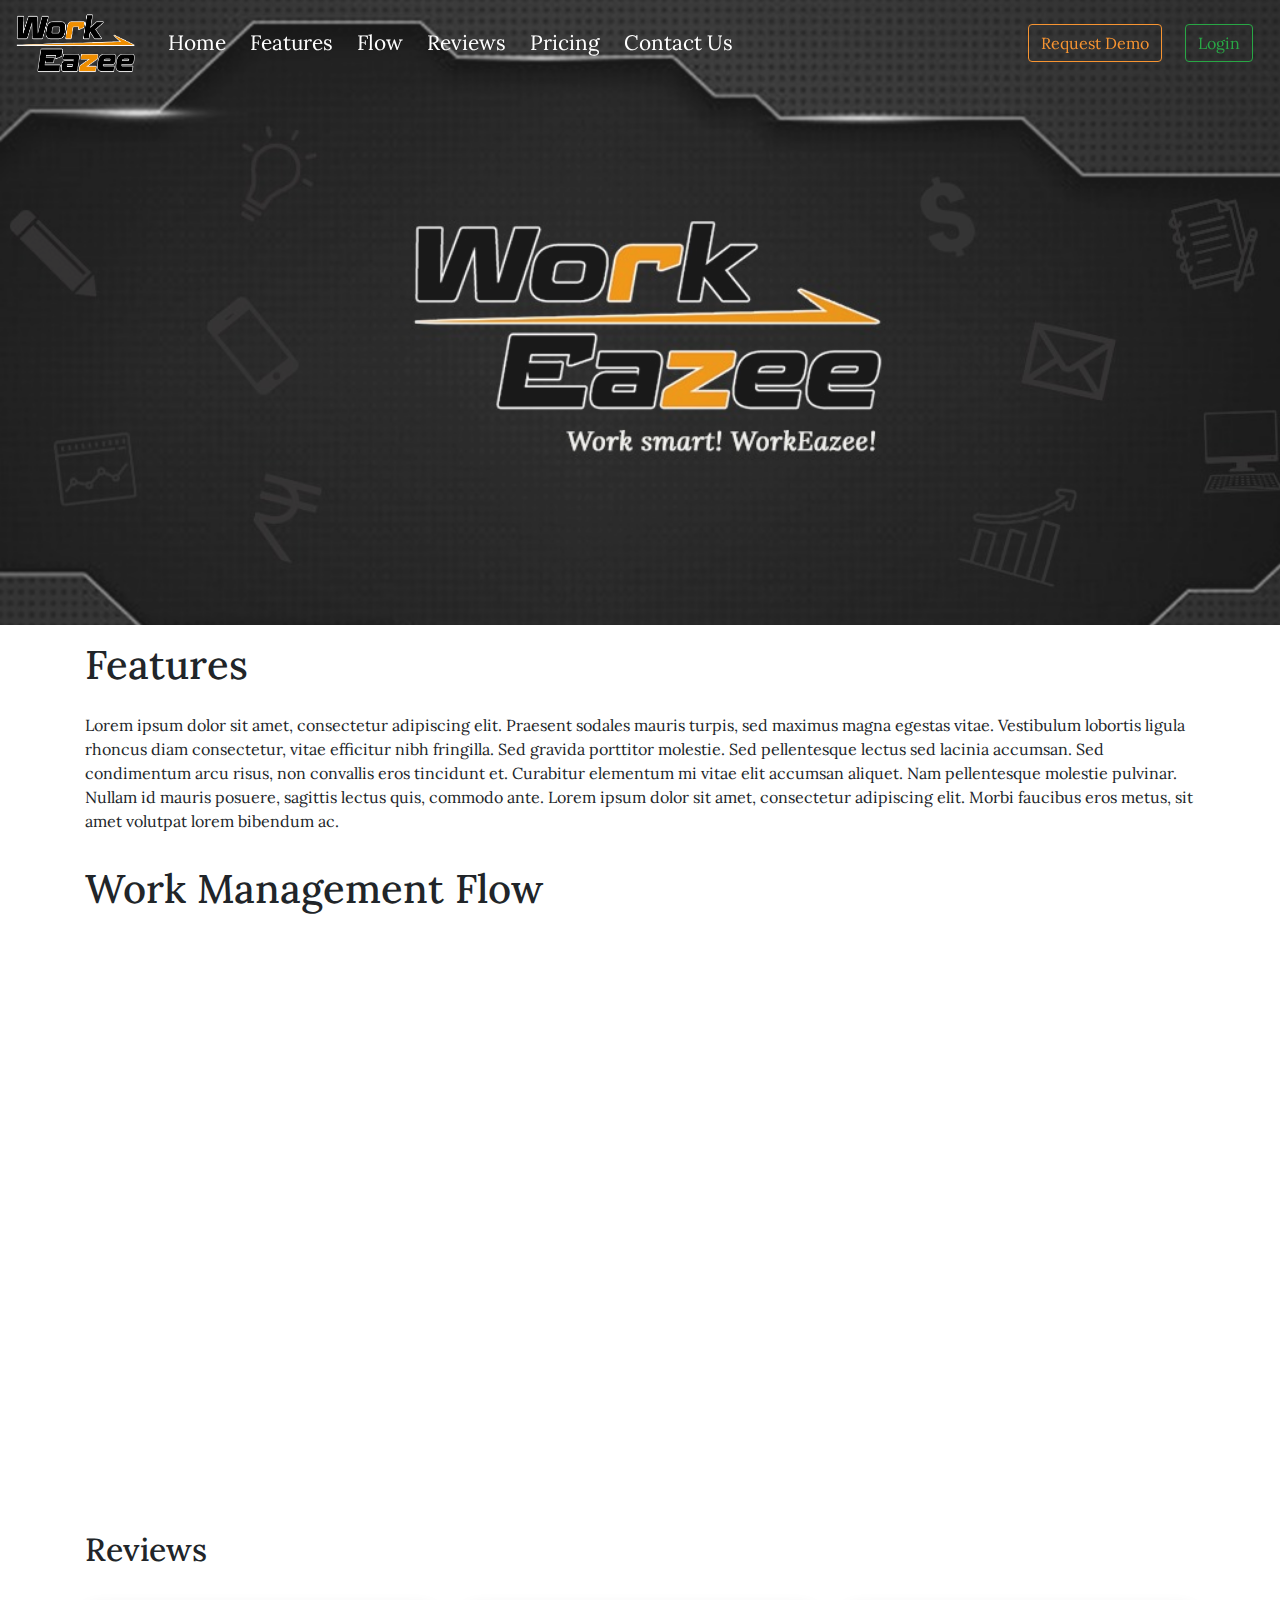
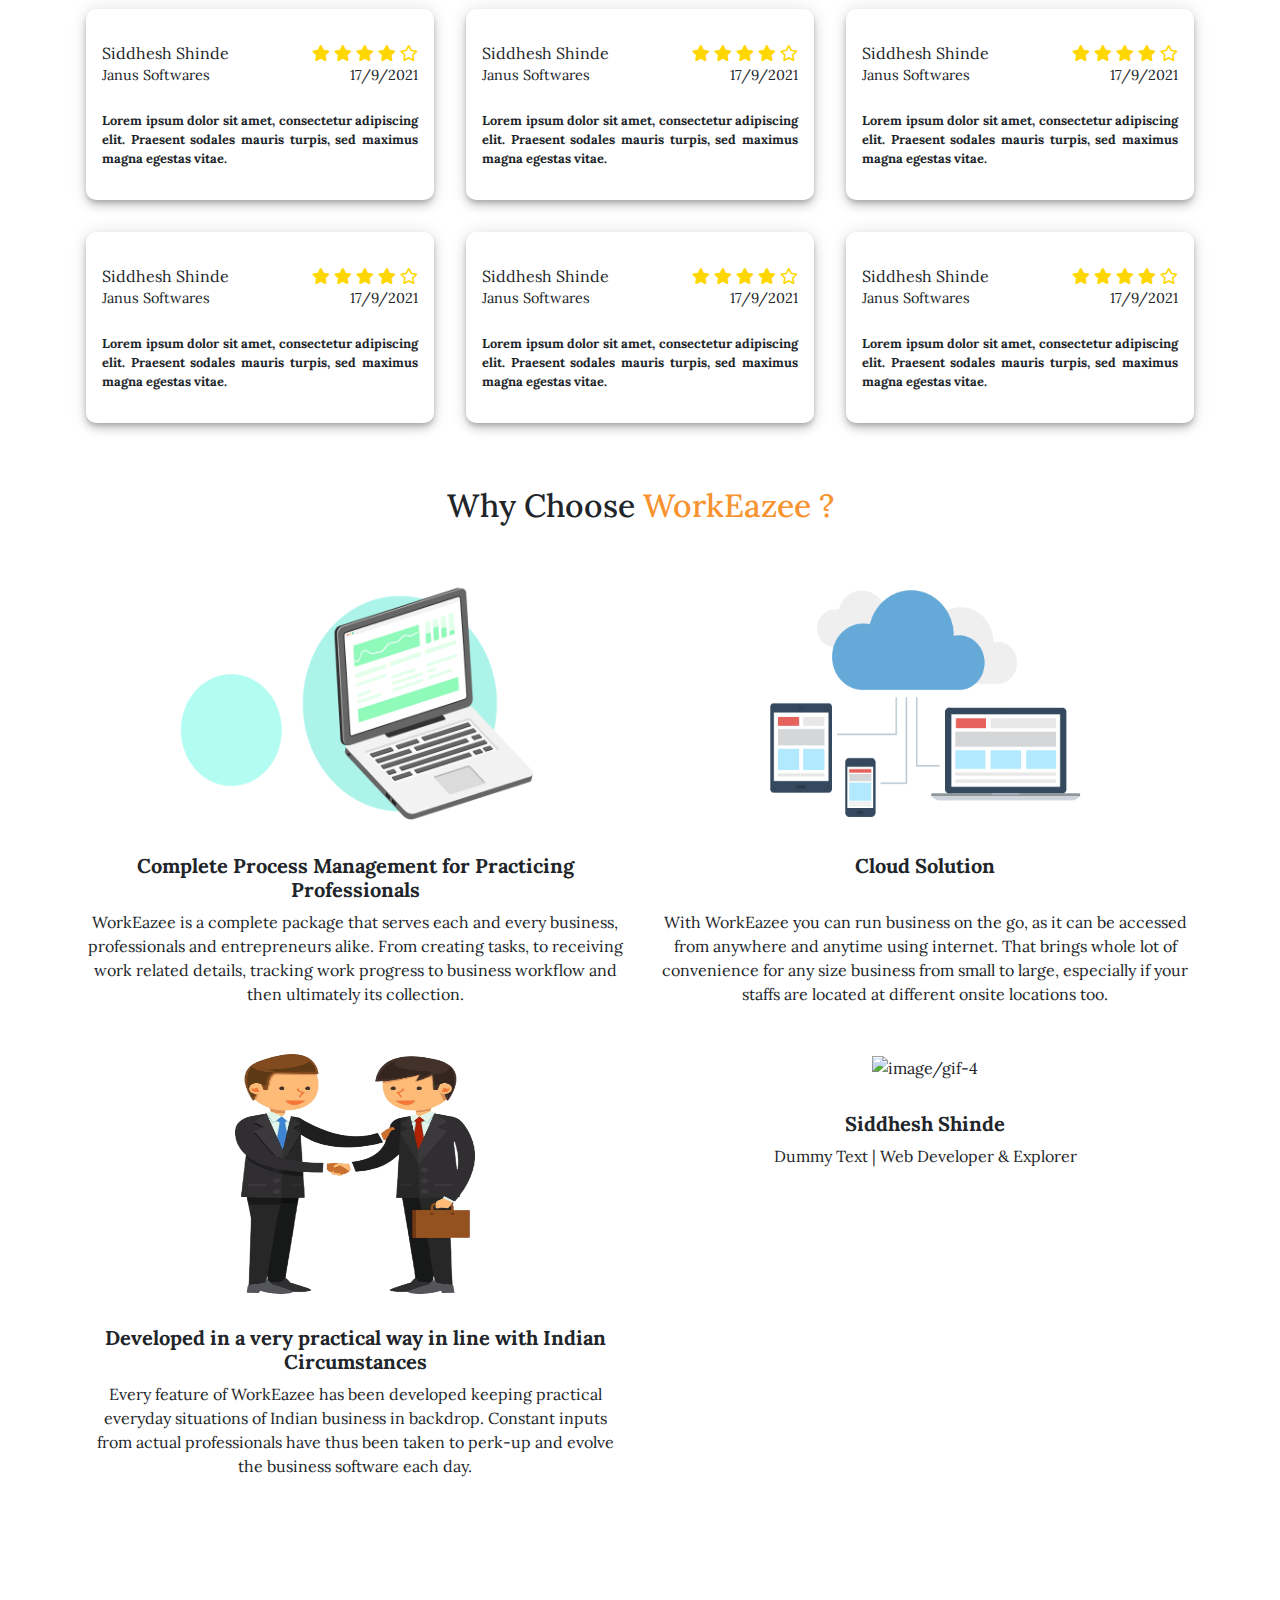
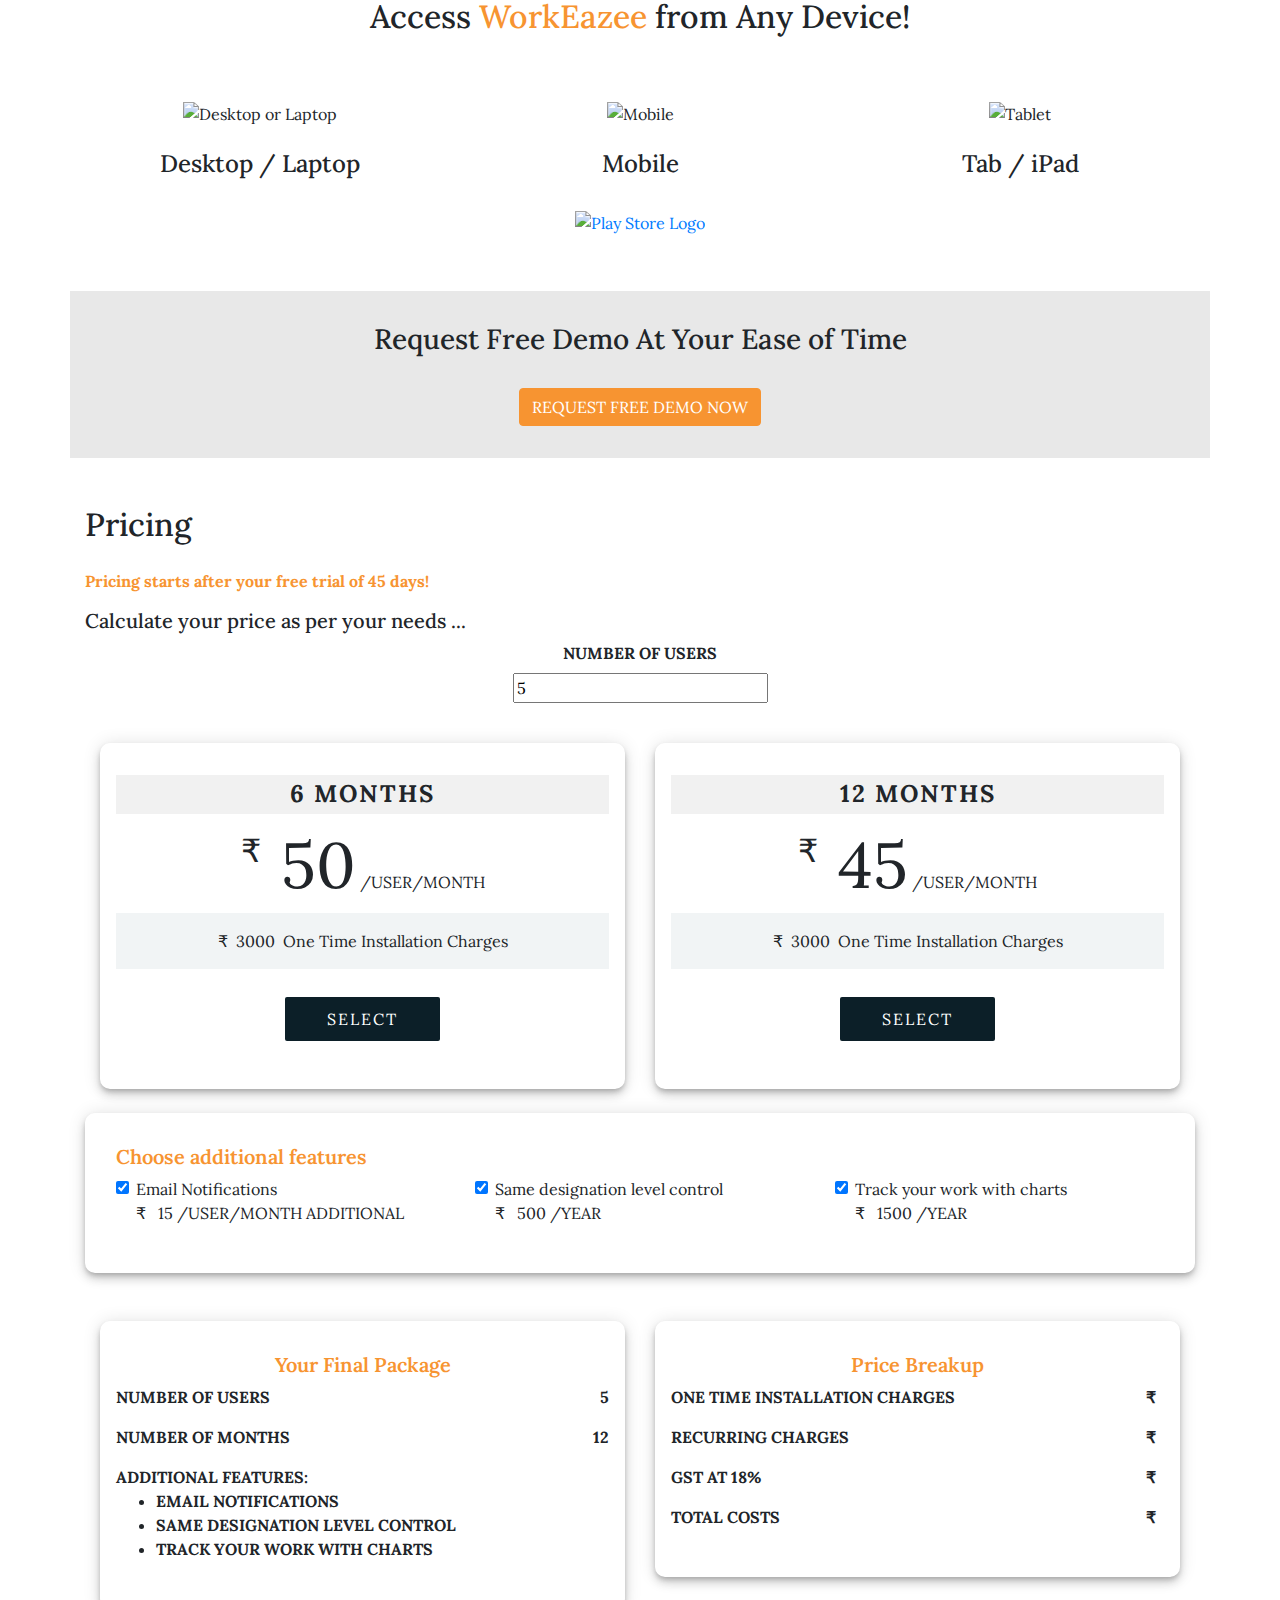
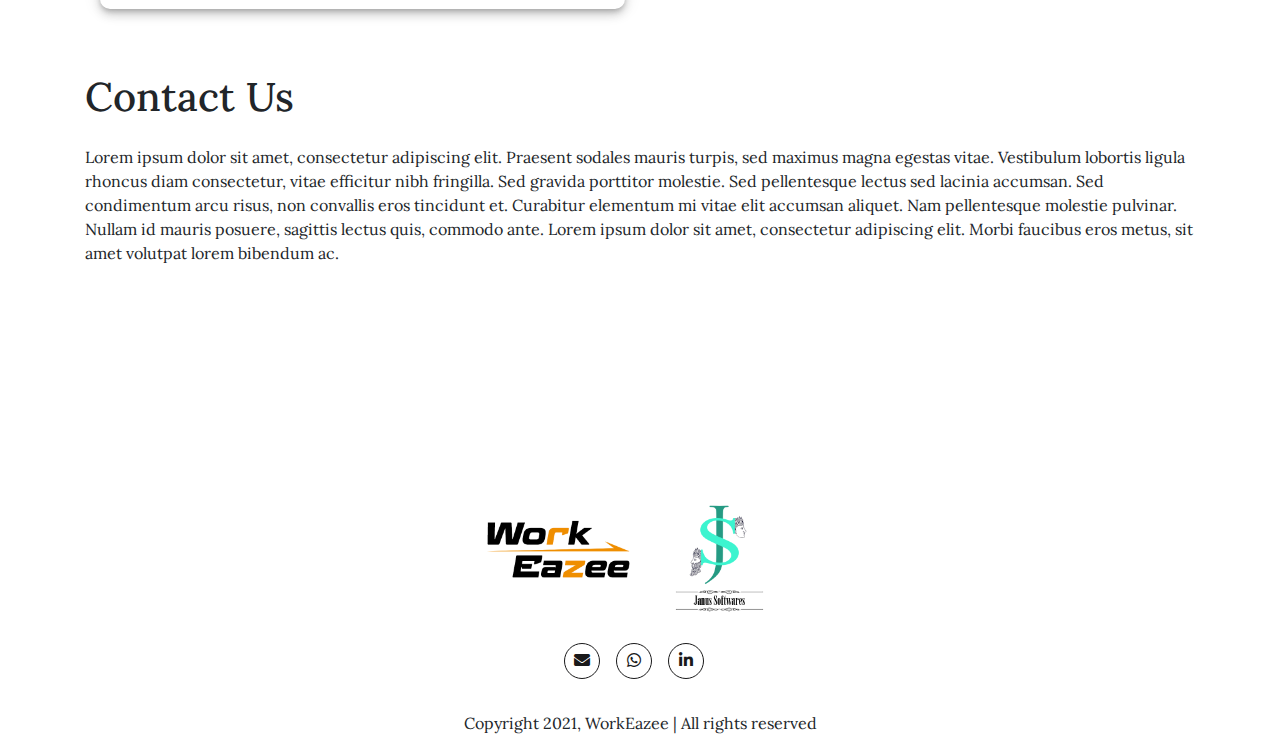
==== index.html @ 035d74e4 "Fixed the extra-space in the right side for mobile view" ====
<!DOCTYPE html>
<html>
  <head>
    <meta charset="utf-8" />
    <meta name="viewport" content="width=device-width, initial-scale=1.0" />
    <title>WorkEazee</title>

    <!-- CSS Style Sheets-->

    <link
      rel="stylesheet"
      href="https://maxcdn.bootstrapcdn.com/bootstrap/4.0.0/css/bootstrap.min.css"
      integrity="sha384-Gn5384xqQ1aoWXA+058RXPxPg6fy4IWvTNh0E263XmFcJlSAwiGgFAW/dAiS6JXm"
      crossorigin="anonymous"
    />
    <link rel="stylesheet" type="text/css" href="css/index.css" />
    <link rel="stylesheet" type="text/css" href="css/navbar.css" />
    <link rel="stylesheet" type="text/css" href="css/sections.css" />
    <link rel="stylesheet" type="text/css" href="css/footer.css" />
    <link rel="stylesheet" type="text/css" href="css/responsive.css" />

    <!-- AOS [Animate On Scroll Library]-->
    <link rel="stylesheet" href="https://unpkg.com/aos@next/dist/aos.css" />

    <!-- Font Awesome -->
    <link rel="stylesheet" href="css/all.css" />

    <link rel="preconnect" href="https://fonts.gstatic.com" />
    <link
      href="https://fonts.googleapis.com/css2?family=Lora:ital@0;1&display=swap"
      rel="stylesheet"
    />
    <link
      rel="icon"
      href="images/workeazee_favicon_circle.png"
      type="image/png"
      sizes="32x32"
    />

    <script src="js/jquery-3.5.1.min.js"></script>
    <!-- Boostrap Script files -->

    <script
      src="https://code.jquery.com/jquery-3.4.1.slim.min.js"
      integrity="sha384-J6qa4849blE2+poT4WnyKhv5vZF5SrPo0iEjwBvKU7imGFAV0wwj1yYfoRSJoZ+n"
      crossorigin="anonymous"
    ></script>
    <script
      src="https://cdn.jsdelivr.net/npm/popper.js@1.16.0/dist/umd/popper.min.js"
      integrity="sha384-Q6E9RHvbIyZFJoft+2mJbHaEWldlvI9IOYy5n3zV9zzTtmI3UksdQRVvoxMfooAo"
      crossorigin="anonymous"
    ></script>
    <script
      src="https://stackpath.bootstrapcdn.com/bootstrap/4.4.1/js/bootstrap.min.js"
      integrity="sha384-wfSDF2E50Y2D1uUdj0O3uMBJnjuUD4Ih7YwaYd1iqfktj0Uod8GCExl3Og8ifwB6"
      crossorigin="anonymous"
    ></script>

    <script src="js/index.js"></script>
  </head>

  <body>
    <!-- NAVBAR SECTION STARTS HERE -->
    <nav class="navbar navbar-light navbar-expand-lg page-navbar">
      <a class="navbar-brand" href="#"
        ><img
          src="images/workEazee_with_stroke_mod.png"
          width="120"
          height="60"
          alt="Company Logo"
      /></a>
      <button
        class="navbar-toggler"
        type="button"
        data-toggle="collapse"
        data-target="#navbarSupportedContent"
        aria-controls="navbarSupportedContent"
        aria-expanded="false"
        aria-label="Toggle navigation"
      >
        <span class="navbar-toggler-icon"></span>
      </button>
      <div class="collapse navbar-collapse" id="navbarSupportedContent">
        <ul class="navbar-nav mr-auto">
          <li class="nav-item active navpadding">
            <a class="nav-link ncolor" href="#"
              >Home <span class="sr-only">(current)</span></a
            >
          </li>
          <li class="nav-item navpadding">
            <a class="nav-link ncolor" href="#feature">Features</a>
          </li>
          <li class="nav-item navpadding">
            <a class="nav-link ncolor" href="#workflow">Flow</a>
          </li>
          <li class="nav-item navpadding">
            <a class="nav-link ncolor" href="#review">Reviews</a>
          </li>
          <li class="nav-item navpadding">
            <a class="nav-link ncolor" href="#pricing">Pricing</a>
          </li>
          <li class="nav-item navpadding">
            <a class="nav-link ncolor" href="#contact-us">Contact Us</a>
          </li>
        </ul>
        <form class="form-inline my-2 my-lg-0">
          <a
            class="btn btn-outline-mycolor formpadding"
            target="_blank"
            href="https://docs.google.com/forms/d/e/1FAIpQLSdHubwska8_6baEHI4BLs73ZoXNmHWoSdZbWpCoWdfhMtYlmg/viewform?usp=sf_link"
            role="button"
            >Request Demo</a
          >
          <button
            class="btn btn-outline-success my-2 my-sm-0 formpadding"
            type="submit"
          >
            Login
          </button>
        </form>
      </div>
    </nav>
    <!-- NAVBAR SECTION ENDS HERE -->
    <!-- HOME PAGE SECTION STARTS HERE  -->
    <div class="home-page">
      <img
        class="background-logo"
        src="images/home_background.jpeg"
        alt="background
        logo"
      />
    </div>
    <!-- HOME PAGE SECTION ENDS HERE  -->

    <!-- MID SECTION STARTS HERE  -->
    <div class="mid-section">
      <!-- FEATURES SECTION -->
      <div id="feature" class="container feature-class">
        <div class="text-part">
          <h1 class="main-heading">Features</h1>
          <p>
            Lorem ipsum dolor sit amet, consectetur adipiscing elit. Praesent
            sodales mauris turpis, sed maximus magna egestas vitae. Vestibulum
            lobortis ligula rhoncus diam consectetur, vitae efficitur nibh
            fringilla. Sed gravida porttitor molestie. Sed pellentesque lectus
            sed lacinia accumsan. Sed condimentum arcu risus, non convallis eros
            tincidunt et. Curabitur elementum mi vitae elit accumsan aliquet.
            Nam pellentesque molestie pulvinar. Nullam id mauris posuere,
            sagittis lectus quis, commodo ante. Lorem ipsum dolor sit amet,
            consectetur adipiscing elit. Morbi faucibus eros metus, sit amet
            volutpat lorem bibendum ac.
          </p>
        </div>
      </div>

      <!-- WORK MANAGEMENT FLOW SECTION -->

      <div id="workflow" class="container workflow-class">
        <div class="text-part">
          <h1 class="main-heading">Work Management Flow</h1>
          <div class="employee-row">
            
            <div class="row">

              <div class="col-lg-1">
              </div>

              <div data-aos="fade-right" data-aos-duration="1000" data-aos-delay="400" class="col-lg-2 col-md-2 col-sm-12 col-xs-12 text-center">
                <div class="employee-text">Create Tasks</div>
                <img class="tower-label1" src="images/work-flow/upper-label.png" alt="">               
                <div class="rounded-circle flow-employee flow-employee-icon1">
                  <i class="flow-icon1 fas fa-tasks"></i>
                </div>               
              </div>

              <div data-aos="fade-right" data-aos-duration="3000" data-aos-delay="1400" class="col-lg-1 col-md-1 col-sm-12 col-xs-12">
                <i class="fas fa-arrow-alt-circle-right flow-employee-arrow text-center"></i>
              </div>

              <div data-aos="fade-right" data-aos-duration="3000" data-aos-delay="1400" class="col-lg-2 col-md-2 col-sm-12 col-xs-12 text-center">    
                <div class="rounded-circle flow-employee flow-employee-icon2">
                  <i class="flow-icon1 far fa-envelope"></i>
                </div>
                <img class="tower-label2" src="images/work-flow/lower-label.png" alt="">
                <div class="employee-text">Email Notifications</div>           
              </div>

              <div data-aos="fade-right" data-aos-duration="3000" data-aos-delay="2400" class="col-lg-1 col-md-1 col-sm-12 col-xs-12">
                <i class="fas fa-arrow-alt-circle-right flow-employee-arrow"></i>
              </div>

              <div data-aos="fade-right" data-aos-duration="3000" data-aos-delay="2400" class="col-lg-2 col-md-2 col-sm-12 col-xs-12 text-center handle-mobile-space">
                <div class="col update-new-flow1">
                  <div class="row employee-text handle-employee-text-update1">Update Tasks based on Predefined Status</div>
                  <img class="row tower-label3" src="images/work-flow/upper-label.png" alt="">
                  <div class="row">
                    <div class="rounded-circle flow-employee flow-employee-icon3">
                      <i class="flow-icon2 fas fa-user-edit"></i>
                    </div>
                  </div>
                </div>
                <div class="col update-new-flow2">         
                  <div class="row">
                    <div class="rounded-circle flow-employee flow-employee-icon3">
                      <i class="flow-icon2 far fa-calendar-alt"></i>
                    </div>
                  </div>
                  <img class="row tower-label4" src="images/work-flow/lower-label.png" alt="">
                  <div class="row employee-text handle-employee-text-update2">Extend Deadlines and Delete Tasks</div>
                </div>
              </div>

              <div data-aos="fade-right" data-aos-duration="3000" data-aos-delay="3400" class="col-lg-1 col-md-1 col-sm-12 col-xs-12">
                <i class="fas fa-arrow-alt-circle-right flow-employee-arrow"></i>
              </div>

              <div data-aos="fade-right" data-aos-duration="3000" data-aos-delay="3400" class="col-lg-2 col-md-2 col-sm-12 col-xs-12 text-center">
                <div class="rounded-circle flow-employee flow-employee-icon2">
                  <i class="flow-icon1 far fa-check-circle"></i>
                </div>
                <img class="tower-label2" src="images/work-flow/lower-label.png" alt="">
                <div class="employee-text">Task Completion</div>
              </div>
            </div>
          </div>
        </div>
      </div>

    <!-- REVIEWS SECTION -->

    <div id="review" class="container review-class">
      <div class="text-part">
        <h2 class="main-heading">Reviews</h2>
        <div class="review-cards-container">
          <div class="row">
            <div
              class="col-lg-4 col-md-6 col-sm-12 col-xs-12 px-lg-3 py-md-3 py-3"
            >
              <div class="review-card">
                <div class="row">
                  <div class="col person-master-text">
                    <div class="person-name">Siddhesh Shinde</div>
                    <div class="person-firm">Janus Softwares</div>
                  </div>
                  <div class="col person-rating-div">
                    <div class="person-rating">
                      <div>
                        <i class="fas fa-star star-icon"></i>
                        <!-- FOR FILLED STAR -->
                        <i class="fas fa-star star-icon"></i>
                        <i class="fas fa-star star-icon"></i>
                        <i class="fas fa-star star-icon"></i>
                        <i class="far fa-star star-icon"></i>
                        <!-- FOR UNFILLED STAR -->
                      </div>
                      <div class="review-date">17/9/2021</div>
                    </div>
                  </div>
                </div>
                <div class="review-master-text">
                  <div>
                    Lorem ipsum dolor sit amet, consectetur adipiscing elit.
                    Praesent sodales mauris turpis, sed maximus magna egestas
                    vitae.
                  </div>
                </div>
              </div>
            </div>
            <div
              class="col-lg-4 col-md-6 col-sm-12 col-xs-12 px-lg-3 py-md-3 py-3"
            >
              <div class="review-card">
                <div class="row">
                  <div class="col person-master-text">
                    <div class="person-name">Siddhesh Shinde</div>
                    <div class="person-firm">Janus Softwares</div>
                  </div>
                  <div class="col person-rating-div">
                    <div class="person-rating">
                      <div>
                        <i class="fas fa-star star-icon"></i>
                        <!-- FOR FILLED STAR -->
                        <i class="fas fa-star star-icon"></i>
                        <i class="fas fa-star star-icon"></i>
                        <i class="fas fa-star star-icon"></i>
                        <i class="far fa-star star-icon"></i>
                        <!-- FOR UNFILLED STAR -->
                      </div>
                      <div class="review-date">17/9/2021</div>
                    </div>
                  </div>
                </div>
                <div class="review-master-text">
                  <div>
                    Lorem ipsum dolor sit amet, consectetur adipiscing elit.
                    Praesent sodales mauris turpis, sed maximus magna egestas
                    vitae.
                  </div>
                </div>
              </div>
            </div>
            <div
              class="col-lg-4 col-md-6 col-sm-12 col-xs-12 px-lg-3 py-md-3 py-3"
            >
              <div class="review-card">
                <div class="row">
                  <div class="col person-master-text">
                    <div class="person-name">Siddhesh Shinde</div>
                    <div class="person-firm">Janus Softwares</div>
                  </div>
                  <div class="col person-rating-div">
                    <div class="person-rating">
                      <div>
                        <i class="fas fa-star star-icon"></i>
                        <!-- FOR FILLED STAR -->
                        <i class="fas fa-star star-icon"></i>
                        <i class="fas fa-star star-icon"></i>
                        <i class="fas fa-star star-icon"></i>
                        <i class="far fa-star star-icon"></i>
                        <!-- FOR UNFILLED STAR -->
                      </div>
                      <div class="review-date">17/9/2021</div>
                    </div>
                  </div>
                </div>
                <div class="review-master-text">
                  <div>
                    Lorem ipsum dolor sit amet, consectetur adipiscing elit.
                    Praesent sodales mauris turpis, sed maximus magna egestas
                    vitae.
                  </div>
                </div>
              </div>
            </div>
            <div
              class="col-lg-4 col-md-6 col-sm-12 col-xs-12 px-lg-3 py-md-3 py-3"
            >
              <div class="review-card">
                <div class="row">
                  <div class="col person-master-text">
                    <div class="person-name">Siddhesh Shinde</div>
                    <div class="person-firm">Janus Softwares</div>
                  </div>
                  <div class="col person-rating-div">
                    <div class="person-rating">
                      <div>
                        <i class="fas fa-star star-icon"></i>
                        <!-- FOR FILLED STAR -->
                        <i class="fas fa-star star-icon"></i>
                        <i class="fas fa-star star-icon"></i>
                        <i class="fas fa-star star-icon"></i>
                        <i class="far fa-star star-icon"></i>
                        <!-- FOR UNFILLED STAR -->
                      </div>
                      <div class="review-date">17/9/2021</div>
                    </div>
                  </div>
                </div>
                <div class="review-master-text">
                  <div>
                    Lorem ipsum dolor sit amet, consectetur adipiscing elit.
                    Praesent sodales mauris turpis, sed maximus magna egestas
                    vitae.
                  </div>
                </div>
              </div>
            </div>
            <div
              class="col-lg-4 col-md-6 col-sm-12 col-xs-12 px-lg-3 py-md-3 py-3"
            >
              <div class="review-card">
                <div class="row">
                  <div class="col person-master-text">
                    <div class="person-name">Siddhesh Shinde</div>
                    <div class="person-firm">Janus Softwares</div>
                  </div>
                  <div class="col person-rating-div">
                    <div class="person-rating">
                      <div>
                        <i class="fas fa-star star-icon"></i>
                        <!-- FOR FILLED STAR -->
                        <i class="fas fa-star star-icon"></i>
                        <i class="fas fa-star star-icon"></i>
                        <i class="fas fa-star star-icon"></i>
                        <i class="far fa-star star-icon"></i>
                        <!-- FOR UNFILLED STAR -->
                      </div>
                      <div class="review-date">17/9/2021</div>
                    </div>
                  </div>
                </div>
                <div class="review-master-text">
                  <div>
                    Lorem ipsum dolor sit amet, consectetur adipiscing elit.
                    Praesent sodales mauris turpis, sed maximus magna egestas
                    vitae.
                  </div>
                </div>
              </div>
            </div>
            <div
              class="col-lg-4 col-md-6 col-sm-12 col-xs-12 px-lg-3 py-md-3 py-3"
            >
              <div class="review-card">
                <div class="row">
                  <div class="col person-master-text">
                    <div class="person-name">Siddhesh Shinde</div>
                    <div class="person-firm">Janus Softwares</div>
                  </div>
                  <div class="col person-rating-div">
                    <div class="person-rating">
                      <div>
                        <i class="fas fa-star star-icon"></i>
                        <!-- FOR FILLED STAR -->
                        <i class="fas fa-star star-icon"></i>
                        <i class="fas fa-star star-icon"></i>
                        <i class="fas fa-star star-icon"></i>
                        <i class="far fa-star star-icon"></i>
                        <!-- FOR UNFILLED STAR -->
                      </div>
                      <div class="review-date">17/9/2021</div>
                    </div>
                  </div>
                </div>
                <div class="review-master-text">
                  <div>
                    Lorem ipsum dolor sit amet, consectetur adipiscing elit.
                    Praesent sodales mauris turpis, sed maximus magna egestas
                    vitae.
                  </div>
                </div>
              </div>
            </div>
          </div>
        </div>
      </div>
    </div>

    <!-- WHY WORKEAZEE SECTION -->

    <div class="container why-workeazee-class">
      <h2 class="text-center why-workeazee-head-text">
        Why Choose <span class="fancy-head-text">WorkEazee ?</span>
      </h2>
      <div class="row text-center">
        <!-- ROW 1 -->
        <div class="col-lg-6 col-md-12 col-sm-12 col-xs-12">
          <div class="why-workeazee-content">
            <img
              class="handle-gif-image"
              src="images/why-workeazee/process-gif.gif"
              alt="gif1"
            />
            <div class="why-workeazee-text-content">
              <h5 class="font-weight-bold">
                Complete Process Management for Practicing Professionals
              </h5>
              <p>
                WorkEazee is a complete package that serves each and every
                business, professionals and entrepreneurs alike. From creating
                tasks, to receiving work related details, tracking work progress
                to business workflow and then ultimately its collection.
              </p>
            </div>
          </div>
        </div>
        <div class="col-lg-6 col-md-12 col-sm-12 col-xs-12">
          <div class="why-workeazee-content">
            <img
              class="handle-gif-image"
              src="images/why-workeazee/cloud-gif.gif"
              alt="gif2"
            />
            <div class="why-workeazee-text-content">
              <h5 class="font-weight-bold">Cloud Solution</h5>
              <br />
              <p>
                With WorkEazee you can run business on the go, as it can be
                accessed from anywhere and anytime using internet. That brings
                whole lot of convenience for any size business from small to
                large, especially if your staffs are located at different onsite
                locations too.
              </p>
            </div>
          </div>
        </div>
      </div>
      <div class="row text-center">
        <!-- ROW 2 -->
        <div class="col-lg-6 col-md-12 col-sm-12 col-xs-12">
          <div class="why-workeazee-content">
            <img
              class="handle-gif-image2"
              src="images/why-workeazee/handshake-removebg.png"
              alt="image-3"
            />
            <div class="why-workeazee-text-content">
              <h5 class="font-weight-bold">
                Developed in a very practical way in line with Indian
                Circumstances
              </h5>
              <p>
                Every feature of WorkEazee has been developed keeping practical
                everyday situations of Indian business in backdrop. Constant
                inputs from actual professionals have thus been taken to perk-up
                and evolve the business software each day.
              </p>
            </div>
          </div>
        </div>
        <div class="col-lg-6 col-md-12 col-sm-12 col-xs-12">
          <div class="why-workeazee-content">
            <img
              class="handle-gif-image2"
              src="https://picsum.photos/200/300"
              alt="image/gif-4"
            />
            <div class="why-workeazee-text-content">
              <h5 class="font-weight-bold">Siddhesh Shinde</h5>
              <p>Dummy Text | Web Developer & Explorer</p>
            </div>
          </div>
        </div>
      </div>
    </div>

    <!-- AVAILABLE ON ANY DEVICE SECTION -->

    <div class="container any-device-class">
      <div class="text-part">
        <h2 class="text-center any-device-head-text">
          Access <span class="fancy-head-text">WorkEazee</span> from Any Device!
        </h2>
        <div class="row text-center">
          <div class="col-lg-4 col-md-4 col-xs-4">
            <div>
              <img
                class="any-device-img"
                src="images/any-device-image/Laptop_Desktop-removebg.png"
                alt="Desktop or Laptop"
              />
              <h4 class="any-device-text">Desktop / Laptop</h4>
            </div>
          </div>
          <div class="col-lg-4 col-md-4 col-xs-4">
            <div>
              <img
                class="any-device-img"
                src="images/any-device-image/Mobile-removebg.png"
                alt="Mobile"
              />
              <h4 class="any-device-text">Mobile</h4>
            </div>
          </div>
          <div class="col-lg-4 col-md-4 col-xs-4">
            <div>
              <img
                class="any-device-img"
                src="images/any-device-image/tablet-removebg.png"
                alt="Tablet"
              />
              <h4 class="any-device-text">Tab / iPad</h4>
            </div>
          </div>
        </div>
        <div class="text-center">
          <a
            target="_blank"
            href="https://play.google.com/store/apps/details?id=com.aummetals.workeazee"
          >
            <img
              class="playstore-logo"
              src="images/any-device-image/play.png"
              alt="Play Store Logo"
            />
          </a>
        </div>
      </div>
    </div>

    <!-- FREE DEMO SECTION -->
    <div class="container free-demo-class">
      <div class="free-demo-class text-center">
        <h3 class="free-demo-text">Request Free Demo At Your Ease of Time</h3>
        <a
          target="_blank"
          class="btn free-demo-button"
          href="https://docs.google.com/forms/d/e/1FAIpQLSdHubwska8_6baEHI4BLs73ZoXNmHWoSdZbWpCoWdfhMtYlmg/viewform?usp=sf_link"
          role="button"
          >REQUEST FREE DEMO NOW</a
        >
      </div>
    </div>

    <!-- PRICING SECTION -->

    <div id="pricing" class="container pricing-class">
      <div class="text-part">
        <h2 class="main-heading">Pricing</h2>
        <div class="row">
          <div class="col-lg-12 col-md-12 col-sm-12 col-xs-12">
            <p class="fancy-head-text">
              Pricing starts after your free trial of 45 days!
            </p>
          </div>
        </div>
        <div class="row">
          <div class="col-lg-12 col-md-12 col-sm-12 col-xs-12">
            <h5>Calculate your price as per your needs ...</h5>
          </div>
        </div>
        <div class="row text-center">
          <div
            class="form-input-number-of-users col-lg-3 col-md-3 col-sm-4 col-xs-4"
          >
            <div class="form-group font-weight-bold">
              <label for="usersControlRange">NUMBER OF USERS</label>
              <input
                type="number"
                value="5"
                min="2"
                max="100"
                class="form-control-range"
                id="usersControlRange"
              />
            </div>
          </div>
        </div>
        <div class="row text-center pricing-cards">
          <div class="col-lg-6 col-md-6 col-sm-12 col-xs-12">
            <div class="pricing-card pricing-six-months">
              <header class="cd-pricing-header">
                <h5 class="font-weight-bold">6 MONTHS</h5>
                <div class="cd-price">
                  <span class="cd-currency">₹ &nbsp;</span>
                  <span class="cd-value" id="price-sec1">50</span>
                  <span class="cd-duration">/user/month</span>
                </div>
              </header>
              <div class="cd-pricing-body">
                <span class="cd-currency">₹ &nbsp;</span
                ><span id="onetimecharges">3000 </span>&nbsp;One Time Installation Charges
              </div>
              <footer class="cd-pricing-footer">
                <a class="cd-select" href="#final-pricing" rel="6">Select</a>
              </footer>
            </div>
          </div>
          <div class="col-lg-6 col-md-6 col-sm-12 col-xs-12">
            <div class="pricing-card pricing-twelve-months">
              <header class="cd-pricing-header">
                <h5 class="font-weight-bold">12 MONTHS</h5>
                <div class="cd-price">
                  <span class="cd-currency">₹ &nbsp;</span>
                  <span class="cd-value" id="price-sec2">45</span>
                  <span class="cd-duration">/user/month</span>
                </div>
              </header>
              <div class="cd-pricing-body">
                <span class="cd-currency">₹ &nbsp;</span
                ><span id="onetimecharges">3000 </span>&nbsp;One Time Installation Charges
              </div>
              <footer class="cd-pricing-footer">
                <a class="cd-select" href="#final-pricing" rel="12">Select</a>
              </footer>
            </div>
          </div>
        </div>
        <div class="row additional-features-row">
          <div class="col-lg-12 col-md-12 col-sm-12 col-xs-12">
            <h5>Choose additional features</h5>
          </div>
          <div class="col-lg-4 col-md-6 col-sm-12 col-xs-12">
            <div class="form-check feature-1">
              <input
                class="form-check-input"
                type="checkbox"
                id="defaultCheck1"
                checked
              />
              <label class="form-check-label" for="defaultCheck1">
                Email Notifications
              </label>
              <p class="price-display">
                <span class="cd-currency">₹ &nbsp;</span>
                <span class="cd-value" id="email-price-per-user-price">15</span>
                <span class="cd-duration">/user/month additional</span>
              </p>
            </div>
          </div>
          <div class="col-lg-4 col-md-6 col-sm-12 col-xs-12">
            <div class="form-check feature-2">
              <input
                class="form-check-input"
                type="checkbox"
                id="defaultCheck2"
                checked
              />
              <label class="form-check-label" for="defaultCheck2">
                Same designation level control
              </label>
              <p class="price-display">
                <span class="cd-currency">₹ &nbsp;</span>
                <span class="cd-value" id="same-level-bulk-price">500</span>
                <span class="cd-duration">/year</span>
              </p>
            </div>
          </div>
          <div class="col-lg-4 col-md-6 col-sm-12 col-xs-12">
            <div class="form-check feature-3">
              <input
                class="form-check-input"
                type="checkbox"
                id="defaultCheck3"
                checked
              />
              <label class="form-check-label" for="defaultCheck3">
                Track your work with charts
              </label>
              <p class="price-display">
                <span class="cd-currency">₹ &nbsp;</span>
                <span class="cd-value" id="track-work-charts-price">1500</span>
                <span class="cd-duration">/year</span>
              </p>
            </div>
          </div>
        </div>
        <div class="row text-center final-price-calcs" id="final-pricing">
          <!-- TO BE DONE -->
          <div class="col-lg-6 col-md-6 col-sm-12 col-xs-12">
            <div class="final-price-calc">
              <h5>Your Final Package</h5>
              <div class="final-package-container">
                <div class="col-lg-12 col-md-12 col-sm-12 col-xs-12">
                  <div class="final-num-of-users row">
                      <span class="final-price-users-label label">NUMBER OF USERS</span>
                      <p class="final-price-users-value value">5</p>
                  </div>
                  <div class="final-num-of-months row">
                    <span class="final-price-months-label label">NUMBER OF MONTHS</span>
                    <p class="final-price-months-value value">12</p>
                  </div>
                  <div class="final-additional-features row">
                    <span class="final-price-additonal-features-label label">ADDITIONAL FEATURES:</span>
                    <ul class="final-features-list">
                      <li class="feature-1"><span class="label">EMAIL NOTIFICATIONS</span></li>
                      <li class="feature-2"><span class="label">SAME DESIGNATION LEVEL CONTROL</span></li>
                      <li class="feature-3"><span class="label">TRACK YOUR WORK WITH CHARTS</span></li>
                    </ul>
                  </div>
                </div>
              </div>
            </div>
          </div>
          <div class="col-lg-6 col-md-6 col-sm-12 col-xs-12">
            <div class="final-price-calc">
              <h5>Price Breakup</h5>
              <div class="final-price-container">
                <div class="col-lg-12 col-md-12 col-sm-12 col-xs-12">
                  <div class="final-one-time-costs row">
                      <span class="final-one-time-costs-label label">ONE TIME INSTALLATION CHARGES</span>
                      <p class="price-display">
                        <span class="cd-currency">₹ &nbsp;</span>
                        <span class="cd-value" id="final-one-time-cost"></span>
                      </p>
                  </div>
                  <div class="final-recurring-costs row">
                    <span class="final-recurring-label label">RECURRING CHARGES</span>
                    <p class="price-display">
                      <span class="cd-currency">₹ &nbsp;</span>
                      <span class="cd-value" id="final-recurring-cost"></span>
                    </p>
                  </div>
                  <div class="final-gst-costs row">
                    <span class="final-gst-label label">GST AT 18%</span>
                    <p class="price-display">
                      <span class="cd-currency">₹ &nbsp;</span>
                      <span class="cd-value" id="final-gst-cost"></span>
                    </p>
                  </div>
                  <div class="final-total-costs row">
                    <span class="final-total-label label">TOTAL COSTS</span>
                    <p class="price-display">
                      <span class="cd-currency">₹ &nbsp;</span>
                      <span class="cd-value" id="final-total-cost"></span>
                    </p>
                  </div>
                </div>
              </div>
            </div>
          </div>
        </div>
      </div>
    </div>

    <!-- CONTACT US SECTION -->

    <div id="contact-us" class="container contact-us-class">
      <div class="text-part">
        <h1 class="main-heading">Contact Us</h1>
        <p>
          Lorem ipsum dolor sit amet, consectetur adipiscing elit. Praesent
          sodales mauris turpis, sed maximus magna egestas vitae. Vestibulum
          lobortis ligula rhoncus diam consectetur, vitae efficitur nibh
          fringilla. Sed gravida porttitor molestie. Sed pellentesque lectus sed
          lacinia accumsan. Sed condimentum arcu risus, non convallis eros
          tincidunt et. Curabitur elementum mi vitae elit accumsan aliquet. Nam
          pellentesque molestie pulvinar. Nullam id mauris posuere, sagittis
          lectus quis, commodo ante. Lorem ipsum dolor sit amet, consectetur
          adipiscing elit. Morbi faucibus eros metus, sit amet volutpat lorem
          bibendum ac.
        </p>
      </div>
    </div>
    <br />
    <br />
    <br />
    <br />
    <br />
    <br />
    <br />
    <br />

    <!-- MID SECTION ENDS HERE  -->

    <!-- FOOTER SECTION STARTS HERE -->
    <footer>
      <div class="container colorfooter">
        <div class="handlefooter">
          <img
            class="footer-logo"
            src="images/workEazee_with_stroke.png"
            alt="stroke logo"
          />
          <img
            class="footer-logo"
            src="images/janus_softwares_logo.png"
            alt="stroke logo"
          />
        </div>

        <div class="handlefooter">
          <div class="footer-icons">
            <a target="_blank" href="mailto:workeazee@gmail.com"
              ><i class="fas fa-envelope"></i
            ></a>
            <a
              target="_blank"
              href="https://api.whatsapp.com/send?phone=919769417465"
              ><i class="fab fa-whatsapp"></i
            ></a>
            <a
              target="_blank"
              href="https://www.linkedin.com/showcase/janussoftwares"
              ><i class="fab fa-linkedin-in"></i
            ></a>
          </div>
        </div>

        <div class="copyrighttext">
          <p>Copyright 2021, WorkEazee | All rights reserved</p>
        </div>
      </div>
    </footer>
    <!-- FOOTER SECTION ENDS HERE -->

    <script src="https://unpkg.com/aos@next/dist/aos.js"></script>
    <script>
      AOS.init();

      AOS.init({
  // Global settings:
  disable: false, // accepts following values: 'phone', 'tablet', 'mobile', boolean, expression or function
  startEvent: 'DOMContentLoaded', // name of the event dispatched on the document, that AOS should initialize on
  initClassName: 'aos-init', // class applied after initialization
  animatedClassName: 'aos-animate', // class applied on animation
  useClassNames: false, // if true, will add content of `data-aos` as classes on scroll
  disableMutationObserver: false, // disables automatic mutations' detections (advanced)
  debounceDelay: 50, // the delay on debounce used while resizing window (advanced)
  throttleDelay: 99, // the delay on throttle used while scrolling the page (advanced)
  

  // Settings that can be overridden on per-element basis, by `data-aos-*` attributes:
  offset: 120, // offset (in px) from the original trigger point
  delay: 0, // values from 0 to 3000, with step 50ms
  duration: 1000, // values from 0 to 3000, with step 50ms
  easing: 'ease', // default easing for AOS animations
  once: false, // whether animation should happen only once - while scrolling down
  mirror: false, // whether elements should animate out while scrolling past them
  anchorPlacement: 'top-bottom', // defines which position of the element regarding to window should trigger the animation

});
    </script>

  </body>
</html>
---- css/index.css ----
html {
  scroll-behavior: smooth;
  width: 100%;
  overflow-x: hidden;
}

body {
  margin: 0;
  background-color: #ffffff; /* Background color of whole body */
  font-family: "Lora", serif;
  overflow-x: hidden;
}

ul {
  text-align: left;
}

/* AOS LIBRARY CHANGES - Duration Changes, Delay Changes */

body[data-aos-delay="11000"] [data-aos],
[data-aos][data-aos][data-aos-delay="11000"] {
  transition-delay: 11000ms;
}

body[data-aos-delay="9500"] [data-aos],
[data-aos][data-aos][data-aos-delay="9500"] {
  transition-delay: 9500ms;
}

body[data-aos-delay="8000"] [data-aos],
[data-aos][data-aos][data-aos-delay="8000"] {
  transition-delay: 8000ms;
}

body[data-aos-delay="6500"] [data-aos],
[data-aos][data-aos][data-aos-delay="6500"] {
  transition-delay: 6500ms;
}

body[data-aos-delay="5000"] [data-aos],
[data-aos][data-aos][data-aos-delay="5000"] {
  transition-delay: 5000ms;
}

body[data-aos-delay="3400"] [data-aos],
[data-aos][data-aos][data-aos-delay="3400"] {
  transition-delay: 3400ms;
}

/* AOS LIBRARY CHANGES END */

body button,
input {
  font-family: inherit;
}

::placeholder {
  color: #595c5f;
}

/* CSS Styling for workeazee background center logo*/
.background-logo {
  width: 100%;
  opacity: 0.9;
  position: relative;
  background-repeat: no-repeat;
  -webkit-background-size: cover;
  background-size: cover;
}
---- css/navbar.css ----
/* Navbar Class Section */

.navbar-light {
  position: fixed;
  width: 100%;
  z-index: 100;
  background-color: transparent;
  color: #ffffff;
}

.navbar-light.scrolled {
  color: #000000;
  background-color: #f3f2ef;
  border-color: #080808;
  box-shadow: 0 0 0.7rem rgba(0, 0, 0, 0.8);
}

/* Navbar Buttons */
.btn-outline-mycolor {
  color: #f79431;
  background-color: transparent;
  background-image: none;
  border-color: #f79431;
}

.btn-outline-mycolor:hover {
  color: #fff;
  background-color: #f79431;
  border-color: #f79431;
}

/* Navbar Padding */
.navpadding {
  font-size: 1.3rem;
  padding-left: 0.5rem;
}

.navbar-light .navbar-nav .nav-link {
  color: #ffffff;
}

.navbar-light .navbar-nav .active .nav-link {
  color: #ffffff;
}

.navbar-light.scrolled .navbar-nav .nav-link {
  color: #000000;
}

.navbar-light .navbar-nav .nav-link:hover {
  color: #f79431;
}

.formpadding {
  margin: 0 0.7rem;
}

.form-inline {
  display: flex;
  justify-content: center;
}

/* NAVBAR ID LINKS - For handling the links in navbar */

#feature,
#workflow,
#review,
#pricing,
#contact-us {
  scroll-margin-top: 5rem;
}
---- css/sections.css ----
/* MID SECTION - Sections after navbar */

.feature-class,
.workflow-class,
.review-class,
.pricing-class,
.contact-us-class {
  position: relative;
  /* display: flex; */ /* CHANGED BECAUSE IT WAS AFFECTING THE CONTENT */
  /* align-items: center; */ /* CHANGED BECAUSE IT WAS AFFECTING THE CONTENT */
  width: 100%;
  /* height: 15rem; Change this to change the length of the mid-section's containers for Navbar */
}

/* .text-part {
  height: 30%; /* Change this to change the length of the mid-section's containers for Navbar
} */

/* Sections Heading */
.main-heading {
  padding-top: 1rem;
  padding-bottom: 1rem;
}

/* WORK MANAGEMENT FLOW SECTION STARTS HERE */

.rounded-circle {
  border: 0.125rem solid;
}

.employee-row {
  margin-top: 2rem;
}

.employee-text {
  font-weight: bold;
  color: black;
  margin-top: 1rem;
  margin-bottom: 1rem;
  line-height: 1.1rem;
  font-size: 1.2rem;
}

.update-new-flow1 {
  margin-top: -3rem;
  margin-left: 0.8rem;
}

.update-new-flow2 {
  margin-top: 3rem;
  margin-left: 0.8rem;
}

.handle-employee-text {
  font-size: 1.1rem;
}

.handle-employee-text-update {
  font-size: 1.1rem;
  margin-left: -2rem;
}

.tower-label1 {
  z-index: -1;
  position: relative;
  margin-bottom: -2.5rem;
}

.tower-label2 {
  z-index: -1;
  position: relative;
  margin-top: -5rem;
}

.tower-label3 {
  z-index: -1;
  position: relative;
  height: 3rem;
  margin-left: 3.5rem;
}

.tower-label4 {
  z-index: -1;
  height: 3rem;
  position: relative;
  margin-left: 3.5rem;
}

.flow-icon1 {
  font-size: 6rem;
  padding-top: 1.8rem;
  color: white;
}

.flow-icon2 {
  font-size: 5rem;
  color: white;
  padding-top: 1.8rem;
}

.flow-employee {
  background-color: #f79431;
}

.flow-employee-icon1 {
  height: 10rem;
  width: 10rem;
  background-color: #ff7058;
}

.flow-employee-icon2 {
  margin-top: 10rem;
  height: 10rem;
  width: 10rem;
  background-color: #ff7058;
}

.flow-employee-icon3 {
  z-index: 10;
  height: 9rem;
  width: 9rem;
  background-color: #ff7058;
}

.flow-employee-arrow {
  padding-top: 14rem;
  padding-left: 0.7rem;
  font-size: 3rem;
  color: #f79431;
}

/* WORK MANAGEMENT FLOW SECTION ENDS HERE */

/* PRICING SECTION STARTS HERE */
.form-input-number-of-users {
  margin: auto;
}

.pricing-class .fancy-head-text{
  font-weight: bold;
}

.pricing-cards,
.final-price-calcs {
  margin: 1.5rem 0;
}

.pricing-card,
.final-price-calc {
  padding-top: 2rem;
  padding-bottom: 2rem;
  padding-left: 1rem;
  padding-right: 1rem;
  box-shadow: 0 3px 5px -1px rgba(0, 0, 0, 0.2),
    0 6px 10px 0 rgba(0, 0, 0, 0.14), 0 1px 18px 0 rgba(0, 0, 0, 0.12);
  border-radius: 10px;
}

.cd-pricing-header h5 {
  margin-bottom: 3px;
  text-transform: uppercase;
  background: #f1f1f1;
  padding: 5px 0;
  font-size: 1.5rem;
  letter-spacing: 2px;
}

.cd-duration {
  text-transform: uppercase;
}

.cd-pricing-header .cd-currency {
  display: inline-block;
  margin-top: 10px;
  vertical-align: top;
  font-size: 2rem;
}

.cd-pricing-header .cd-value {
  font-size: 4rem;
}

.cd-pricing-body {
  background-color: rgba(23, 61, 80, 0.06);
  float: none;
  width: auto;
  padding: 1em;
}

.cd-pricing-footer {
  position: relative;
  height: auto;
  padding: 1.8em 0 1em 0;
  text-align: center;
}

.cd-pricing-footer .cd-select {
  position: static;
  display: inline-block;
  height: auto;
  padding: 0.6em 2.6em;
  color: #fff;
  border-radius: 2px;
  background-color: #0c1f28;
  font-size: 1rem;
  text-indent: 0;
  text-transform: uppercase;
  letter-spacing: 2px;
}

.additional-features-row,
.final-price-calc {
  margin: 1.5rem 0;
  padding: 2rem 1rem;
  box-shadow: 0 3px 5px -1px rgba(0, 0, 0, 0.2),
    0 6px 10px 0 rgba(0, 0, 0, 0.14), 0 1px 18px 0 rgba(0, 0, 0, 0.12);
  border-radius: 10px;
}

.final-price-calc h5,
.additional-features-row h5 {
  font-weight: 600;
  color: #f79431;
}

.final-price-calc p,
.final-price-calc span {
  font-weight: bold;
}

.final-price-calc .row {
  justify-content: space-between;
}

/* PRICING SECTION ENDS HERE */

/* REVIEWS SECTION STARTS HERE */

.review-card {
  padding: 2rem 1rem;
  box-shadow: 0 3px 5px -1px rgba(0, 0, 0, 0.2),
    0 6px 10px 0 rgba(0, 0, 0, 0.14), 0 1px 18px 0 rgba(0, 0, 0, 0.12);
  border-radius: 10px;
}

.person-master-text {
  text-align: left;
}

.person-name {
  font-size: 1rem;
}

.person-firm {
  font-size: 0.9rem;
}

.review-master-text {
  padding-top: 1.5rem;
  font-size: 0.8rem;
  font-weight: bold;
  text-align: justify;
}

.star-icon {
  color: #ffd700;
}

.review-date {
  font-size: 0.9rem;
  /* padding-top: 0.3rem; */
}

.person-rating {
  text-align: right;
}

/* REVIEWS SECTION ENDS HERE */

/* WHY WORKEAZEE SECTIONS STARTS HERE */

.fancy-head-text {
  color: #f79431;
}

.why-workeazee-class {
  padding-top: 3rem;
}

.why-workeazee-head-text {
  padding-bottom: 3rem;
}

.handle-gif-image {
  height: 15rem;
  width: 23rem;
}

.handle-gif-image2 {
  height: 15rem;
  width: 15rem;
}

.why-workeazee-text-content {
  padding-bottom: 2rem;
  padding-top: 2rem;
}

/* WHY WORKEAZEE SECTIONS ENDS HERE */

/* AVAILABLE ON ANY DEVICE SECTION STARTS HERE */

.any-device-class {
  padding-top: 2rem;
  padding-bottom: 3.5rem;
}

.any-device-img {
  height: 18.5rem;
  width: 18.75rem;
  background-color: #ffffff;
}

.any-device-text {
  padding-top: 1.5rem;
}

.any-device-head-text {
  padding-top: 2.5rem;
  padding-bottom: 3.5rem;
}

.playstore-logo {
  padding-top: 1.5rem;
  height: 6rem;
  width: 10rem;
}

/* AVAILABLE ON ANY DEVICE SECTION ENDS HERE */

/* FREE DEMO BUTTON STARTS*/

.free-demo-text {
  padding-bottom: 1.5rem;
}

.free-demo-class {
  padding-top: 1rem;
  margin-bottom: 2rem;
  background-color: #e8e8e8;
  width: 100%;
}

.free-demo-button {
  font-size: 1rem;
  color: #fff;
  background-color: #f79431;
  border-color: #f79431;
  margin-bottom: 2rem;
}

.free-demo-button:hover {
  color: #fff;
  background-color: #ffc107;
  border-color: #ffc107;
}

/* FREE DEMO BUTTON ENDS*/
---- css/footer.css ----
/* FOOTER SECTION */

.handlefooter {
  text-align: center;
}

.copyrighttext {
  text-align: center;
}

.footer-icons {
  display: inline;
  float: left;
  padding: 0.65rem 0;
  width: 100%;
  color: black;
  padding-bottom: 2rem;
}

.footer-icons a {
  border: 0.075rem solid #19191a;
  border-radius: 10rem;
  color: #19191a;
  display: inline-block;
  margin-right: 0.75rem;
  text-align: center;
  text-decoration: none;
  transition: all 0.2s ease-in-out 0s;
  width: 2.25rem;
  height: 2.25rem;
  line-height: 2rem;
  font-size: 1rem;
}

.footer-icons a:hover {
  color: #f79431;
  border: 0.075rem solid#f79431;
}

.footer-logo {
  text-align: center;
  width: 10rem;
  height: 10rem;
  /* margin-bottom: -3rem; */
}
---- css/responsive.css ----
/********************/
/* RESPONSIVE SECTION */
/*******************/

@media only screen and (max-device-width: 768px) {
  .navbar-light {
    background-color: #f3f2ef;
    color: #000000;
    text-align: center;
    box-shadow: 0 0 0.7rem rgba(0, 0, 0, 0.8);
    padding: 0.5rem;
  }

  .navbar-light .navbar-nav .nav-link {
    color: #000000;
  }

  .navbar-light .navbar-nav .active .nav-link {
    color: #000000;
  }

  .navbar-collapse.collapse.show ul li {
    border-bottom: 0.05rem solid #595c5f;
  }

  .home-page {
    padding-top: 5.25rem;
  }
}

/* Why WorkEazee Section and Access WorkEazee from any device - Start */
@media only screen and (max-device-width: 768px) {

  .handle-gif-image {
    height: 12rem;
    width: 20rem;
  }

  .handle-gif-image2 {
    height: 12rem;
    width: 12rem;
  }

  .any-device-img {
    height: 12rem;
    width: 12rem;
  }

  .any-device-head-text {
    padding: 0;
  }
}
/* Why WorkEazee Section and Access WorkEazee from any device - End */

/* TABLET AND iPAD  */

@media (max-width: 992px) {
  /* REVIEWS SECTION - Responsive Start */

  .person-name {
    font-size: 0.85rem;
  }

  .person-firm {
    font-size: 0.75rem;
  }

  .person-rating {
    font-size: 0.8rem;
  }

  .review-date {
    font-size: 0.75rem;
  }

  .review-master-text {
    font-size: 0.7rem;
  }

  .review-card {
    height: 11rem;
  }

  /* REVIEWS SECTION - Responsive End */

  /* WORKFLOW SECTION - Responsive Start */

  .employee-text {
    font-weight: bold;
    color: black;
    margin-top: 1rem;
    margin-bottom: 1rem;
    line-height: 0.8rem;
    font-size: 0.8rem;
  }

  .handle-employee-text {
    font-size: 0.65rem;
  }

  .tower-label1 {
    z-index: -1;
    position: relative;
    margin-bottom: -4.5rem;
    padding-left: 1rem;
  }

  .tower-label2 {
    z-index: -1;
    position: relative;
    margin-top: -5rem;
    padding-left: 1rem;
  }

  .tower-label3 {
    margin-left: 0rem;
    padding-left: 1.7rem;
  }

  .tower-label4 {
    margin-left: 0rem;
    padding-left: 1.7rem;
  }

  .flow-employee-icon1 {
    height: 7rem;
    width: 7rem;
  }

  .flow-employee-icon2 {
    margin-top: 9rem;
    height: 7rem;
    width: 7rem;
  }

  .flow-employee-icon3 {
    height: 6rem;
    width: 6rem;
  }

  .flow-employee-arrow {
    padding-top: 12rem;
    padding-left: 0.7rem;
    font-size: 1.5rem;
    color: #f79431;
  }

  .flow-icon1 {
    font-size: 3.5rem;
    padding-top: 1.6rem;
  }

  .flow-icon2 {
    font-size: 2.5rem;
    padding-top: 1.6rem;
  }

  /* WORKFLOW SECTION - Responsive End */
}

/* MOBILE PHONE'S VIEW */

@media (max-width: 600px) {
  /* REVIEWS SECTION - Responsive Start */

  .person-name {
    font-size: 0.75rem;
  }

  .person-firm {
    font-size: 0.7rem;
  }

  .person-rating {
    font-size: 0.75rem;
  }

  .review-date {
    font-size: 0.7rem;
  }

  .review-master-text {
    font-size: 0.65rem;
  }

  /* REVIEWS SECTION - Responsive End */

  /* WORKFLOW SECTION - Responsive Start */

  .employee-text {
    font-weight: bold;
    color: black;
    padding-top: 1rem;
    padding-bottom: 1rem;
    font-size: 1rem;
  }

  .handle-employee-text {
    font-size: 1rem;
  }

  .handle-employee-text-update {
    margin-left: 0rem;
    margin-top: 3rem;
  }

  .handle-employee-text-update1 {
    margin-left: 1rem;
    margin-top: 3rem;
    margin-bottom: -2rem;
  }

  .handle-employee-text-update2 {
    margin-left: 2rem;
    margin-top: 3rem;
    margin-top: -2rem;
  }

  .tower-label1,
  .tower-label2,
  .tower-label3,
  .tower-label4 {
    visibility: hidden;
  }

  .flow-icon2 {
    font-size: 3.5rem;
    padding-top: 1.6rem;
  }

  .flow-employee-icon1 {
    height: 7rem;
    width: 7rem;
    margin-left: -5%;
    margin-top: 0rem;
    display: inline-block;
  }

  .flow-employee-icon2 {
    margin-top: -3rem;
    margin-left: 15%;
    margin-bottom: -4rem;
    height: 7rem;
    width: 7rem;
    display: inline-block;
  }

  .flow-employee-icon3 {
    height: 7rem;
    width: 7rem;
    margin-left: 33%;
    display: inline-block;
  }

  .flow-employee-arrow {
    position: relative;
    margin-top: -4rem;
    margin-bottom: -12rem;
    font-size: 3rem;
    color: #f79431;
    transform: rotate(90deg);
    margin-left: 70%;
  }

  .handle-mobile-space {
    margin-top: -4rem;
    display: flex;
  }

  /* WORKFLOW SECTION - Responsive End */
}
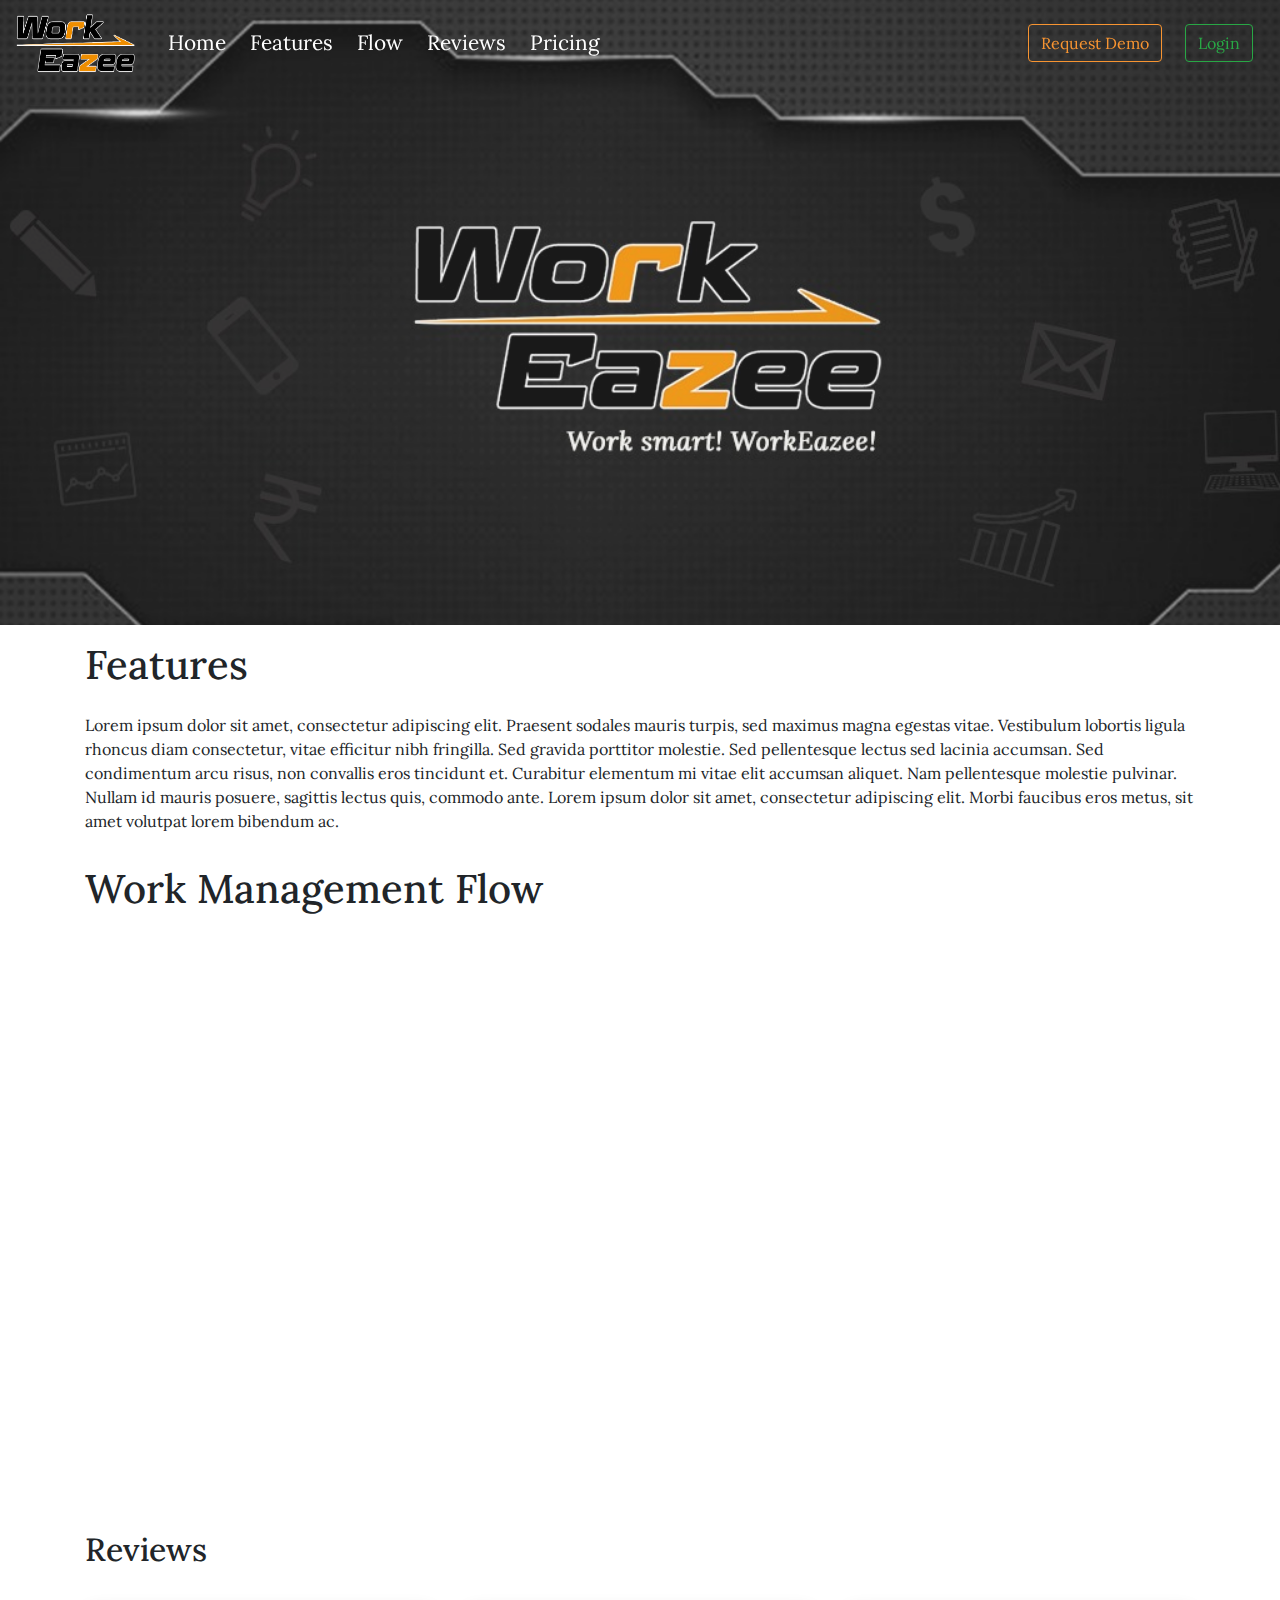
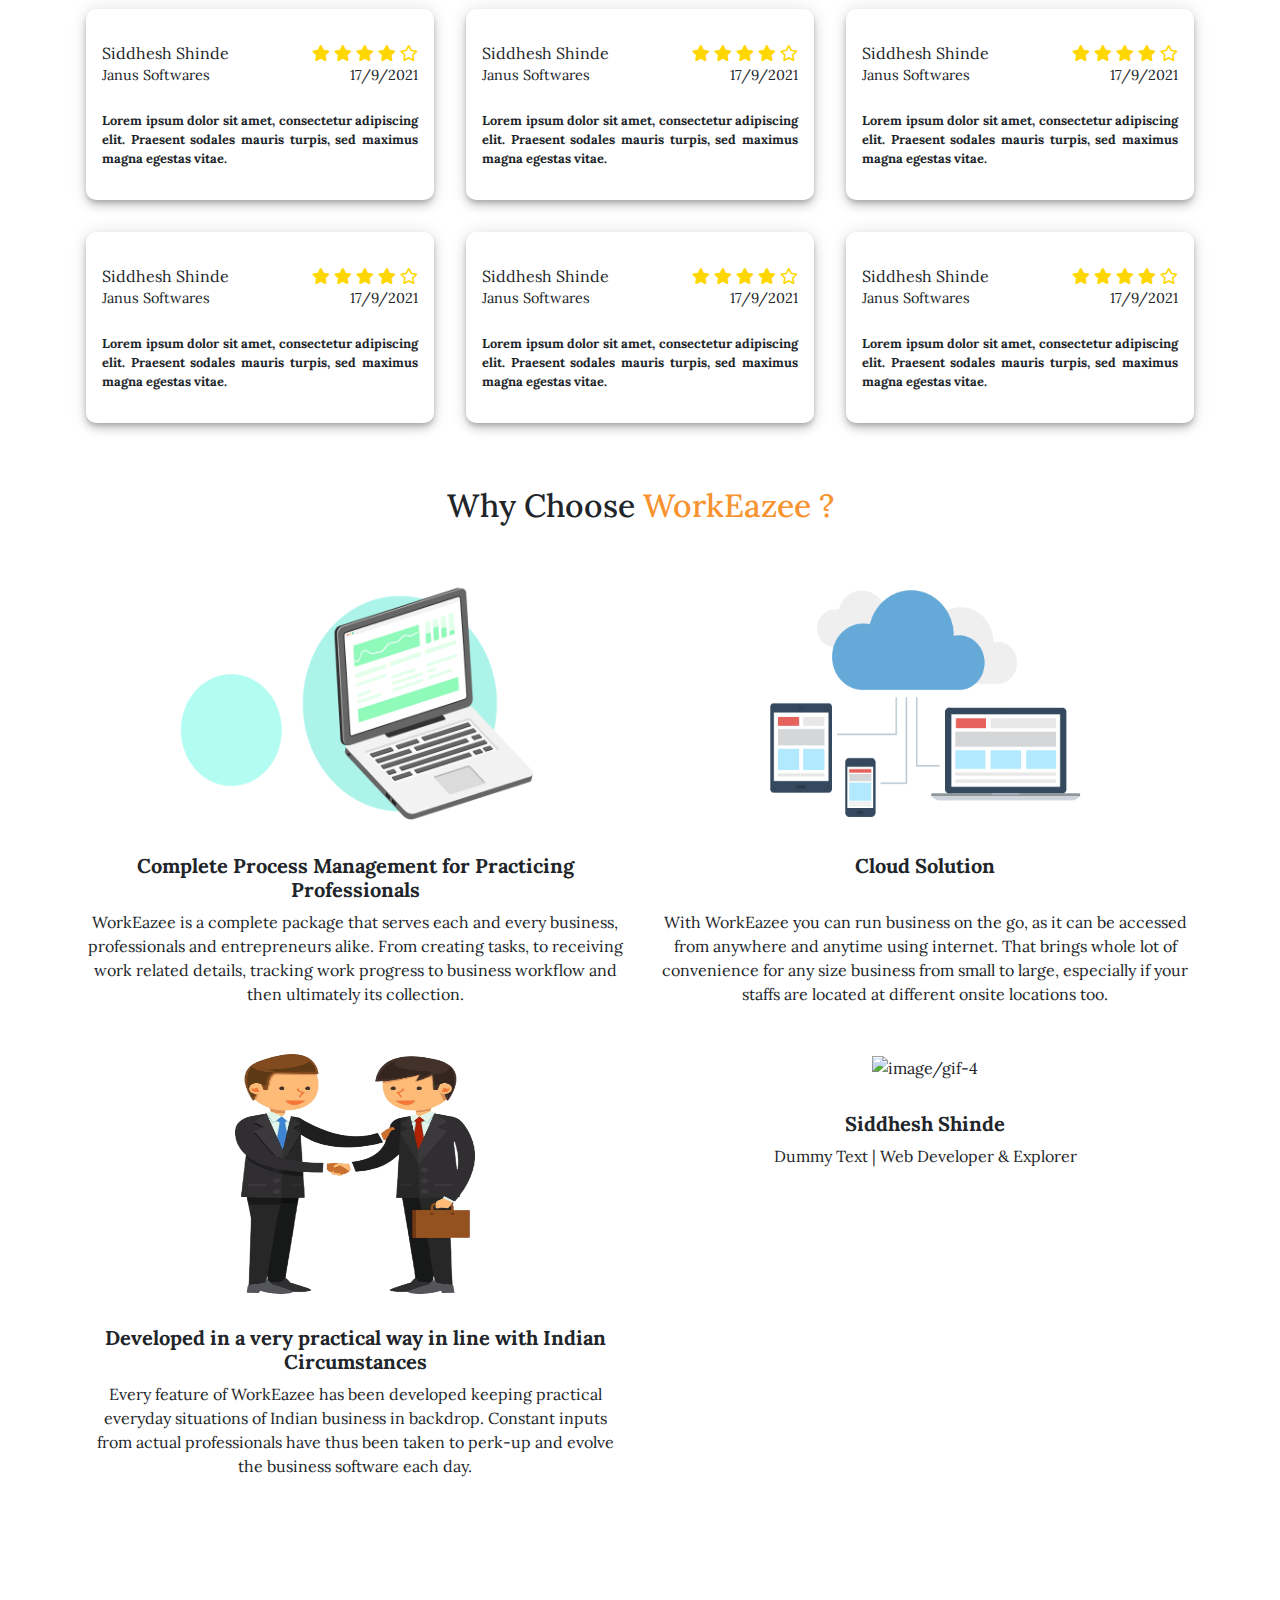
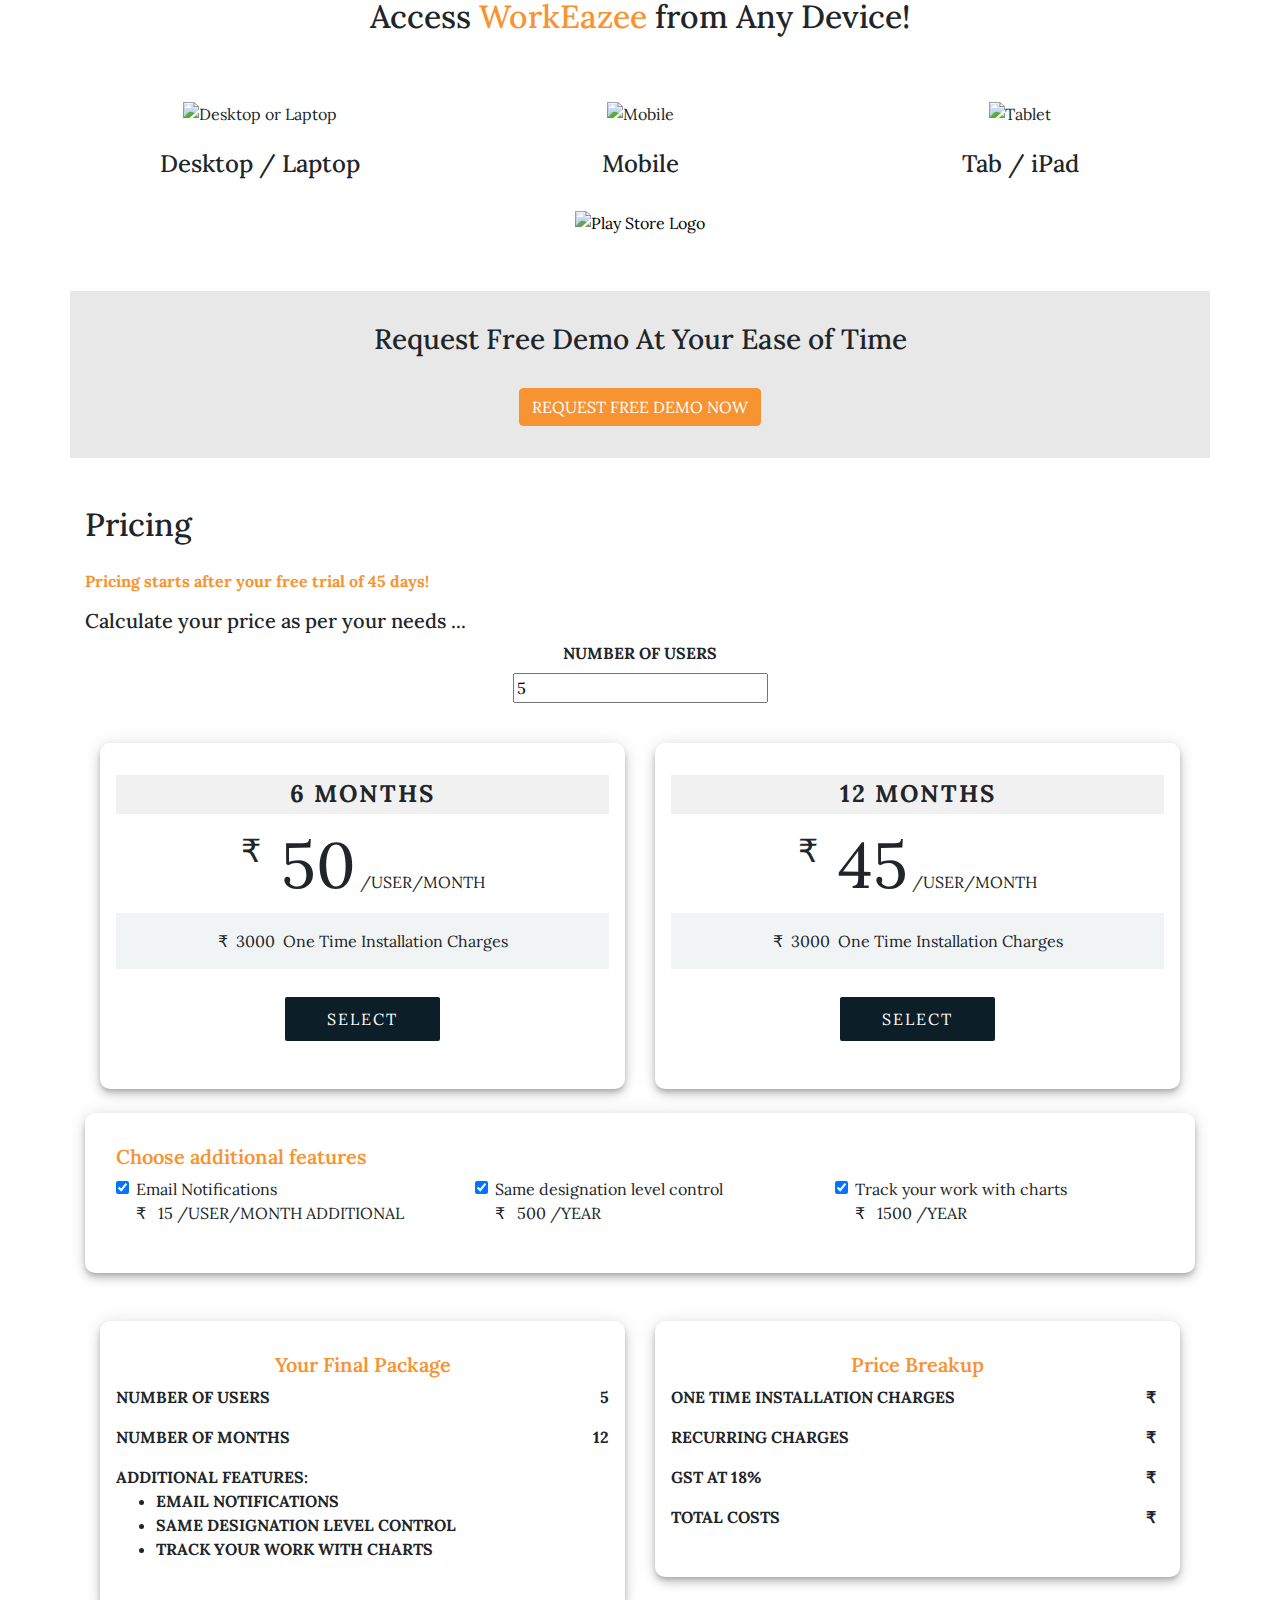
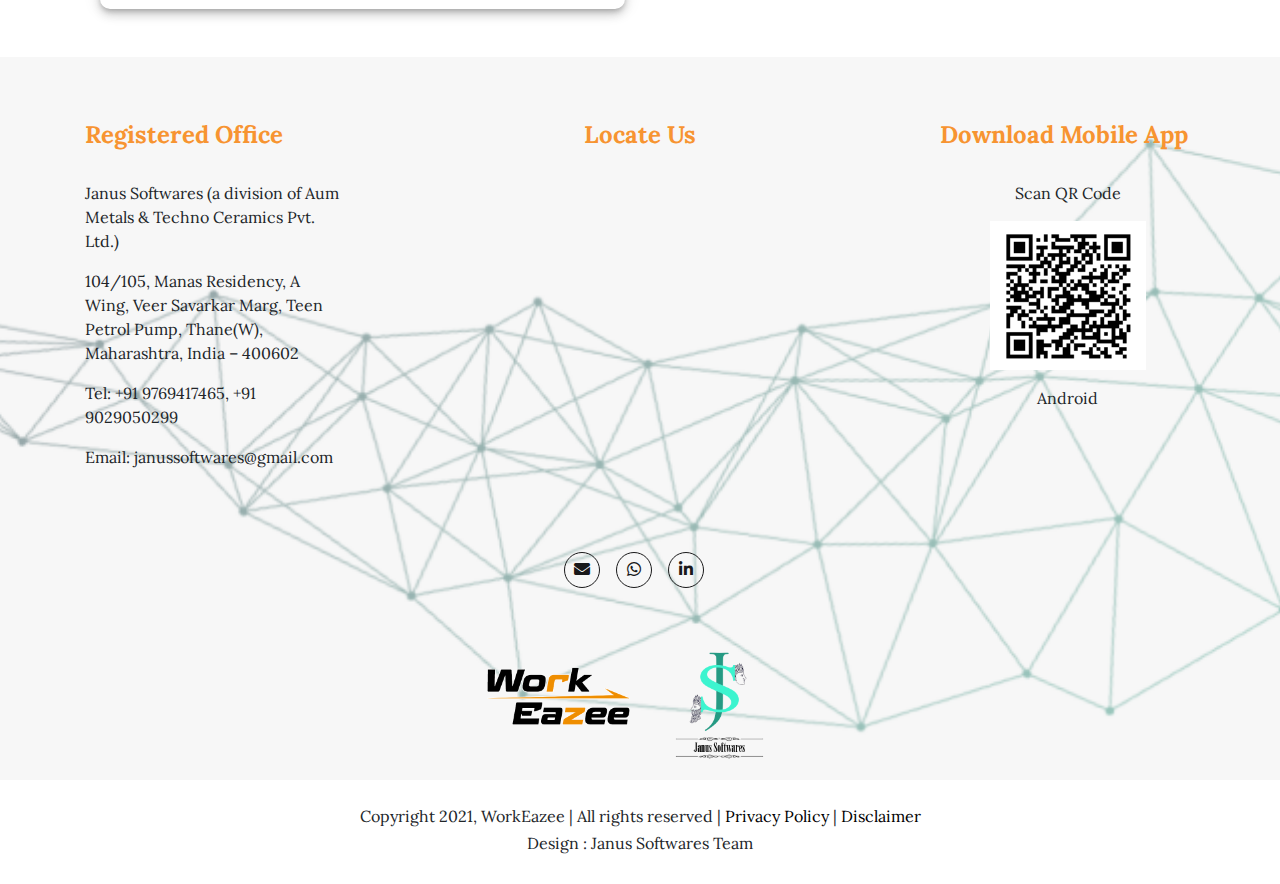
==== commit 9472c98a: "Completed the New Footer Section and also made responsive" ====
--- a/index.html
+++ b/index.html
@@ -37,7 +37,9 @@
       sizes="32x32"
     />
 
+    <!-- jQuery File -->
     <script src="js/jquery-3.5.1.min.js"></script>
+    
     <!-- Boostrap Script files -->
 
     <script
@@ -55,7 +57,7 @@
       integrity="sha384-wfSDF2E50Y2D1uUdj0O3uMBJnjuUD4Ih7YwaYd1iqfktj0Uod8GCExl3Og8ifwB6"
       crossorigin="anonymous"
     ></script>
-
+   
     <script src="js/index.js"></script>
   </head>
 
@@ -99,9 +101,7 @@
           <li class="nav-item navpadding">
             <a class="nav-link ncolor" href="#pricing">Pricing</a>
           </li>
-          <li class="nav-item navpadding">
-            <a class="nav-link ncolor" href="#contact-us">Contact Us</a>
-          </li>
+          
         </ul>
         <form class="form-inline my-2 my-lg-0">
           <a
@@ -793,53 +793,52 @@
       </div>
     </div>
 
-    <!-- CONTACT US SECTION -->
-
-    <div id="contact-us" class="container contact-us-class">
-      <div class="text-part">
-        <h1 class="main-heading">Contact Us</h1>
-        <p>
-          Lorem ipsum dolor sit amet, consectetur adipiscing elit. Praesent
-          sodales mauris turpis, sed maximus magna egestas vitae. Vestibulum
-          lobortis ligula rhoncus diam consectetur, vitae efficitur nibh
-          fringilla. Sed gravida porttitor molestie. Sed pellentesque lectus sed
-          lacinia accumsan. Sed condimentum arcu risus, non convallis eros
-          tincidunt et. Curabitur elementum mi vitae elit accumsan aliquet. Nam
-          pellentesque molestie pulvinar. Nullam id mauris posuere, sagittis
-          lectus quis, commodo ante. Lorem ipsum dolor sit amet, consectetur
-          adipiscing elit. Morbi faucibus eros metus, sit amet volutpat lorem
-          bibendum ac.
-        </p>
-      </div>
-    </div>
-    <br />
-    <br />
-    <br />
-    <br />
-    <br />
-    <br />
-    <br />
-    <br />
-
     <!-- MID SECTION ENDS HERE  -->
 
     <!-- FOOTER SECTION STARTS HERE -->
     <footer>
-      <div class="container colorfooter">
-        <div class="handlefooter">
-          <img
-            class="footer-logo"
-            src="images/workEazee_with_stroke.png"
-            alt="stroke logo"
-          />
-          <img
-            class="footer-logo"
-            src="images/janus_softwares_logo.png"
-            alt="stroke logo"
-          />
-        </div>
-
-        <div class="handlefooter">
+      <div class="footer-top">
+        <!-- <img class="footer-image" src="images/footer_img.jpg" alt="background image"> -->
+        <div class="container main-footer">
+          <div class="row">
+            <div class="col-lg-3 col-md-4 footer-text-class">
+              <h4 class="footer-headings">Registered Office</h4>
+              <br>
+              <p class="address">Janus Softwares
+                (a division of Aum Metals & Techno Ceramics Pvt. Ltd.)
+              </p>
+              <p class="address">104/105, Manas Residency, A Wing,
+                Veer Savarkar Marg, Teen Petrol Pump,
+                Thane(W), Maharashtra, India – 400602
+              </p>
+              <p class="address">
+                Tel: +91 9769417465,
+                    +91 9029050299
+              </p>
+              <p class="address">
+                Email: janussoftwares@gmail.com
+              </p>
+            </div>
+
+            <div class="col-lg-6 col-md-5 footer-text-class">
+              <h4 class="footer-headings locate-class">Locate Us</h4>
+              <br>
+              <iframe class="map-handle text-center" frameborder="0.1" aria-label="Map, Manas Residency" src="https://maps-api-ssl.google.com/maps?hl=en-US&amp;ll=19.192932,72.970477&amp;output=embed&amp;q=Manas+Residency,+Veer+Savarkar+Marg,+Naupada,+Thane+West,+Thane,+Maharashtra+400602,+India+(Manas+Residency)&amp;z=17" allowfullscreen=""></iframe>
+            </div>
+
+            <div class="col-lg-3 col-md-3 footer-text-class">
+              <h4 class="footer-headings download-class">Download Mobile App</h4>
+              <br>
+              <p class="address text-center">Scan QR Code</p>
+              <div class="text-center">
+                <img class="qrcode text-center" src="images/qr_code.png" alt="QR Code">
+              </div>
+              <p class="address text-center">Android</p>
+            </div>
+          </div>
+        </div>
+          
+        <div class="icon-footer-class">
           <div class="footer-icons">
             <a target="_blank" href="mailto:workeazee@gmail.com"
               ><i class="fas fa-envelope"></i
@@ -854,13 +853,30 @@
               href="https://www.linkedin.com/showcase/janussoftwares"
               ><i class="fab fa-linkedin-in"></i
             ></a>
-          </div>
-        </div>
-
-        <div class="copyrighttext">
-          <p>Copyright 2021, WorkEazee | All rights reserved</p>
-        </div>
+          </div> 
+        </div>
+      
+          <div class="container colorfooter">
+            <div class="handlefooter">
+              <img
+                class="footer-logo"
+                src="images/workEazee_with_stroke.png"
+                alt="stroke logo"
+              />
+              <img
+                class="footer-logo"
+                src="images/janus_softwares_logo.png"
+                alt="stroke logo"
+              />
+            </div>
+          </div>
       </div>
+        <div class="footer-btm">
+          <div class="copyrighttext">  
+            <p>Copyright 2021, WorkEazee | All rights reserved | <a href="">Privacy Policy</a> | <a href="">Disclaimer</a></p>
+            <p class="design-text">Design : Janus Softwares Team</p>
+          </div>
+        </div>
     </footer>
     <!-- FOOTER SECTION ENDS HERE -->
 
@@ -869,27 +885,27 @@
       AOS.init();
 
       AOS.init({
-  // Global settings:
-  disable: false, // accepts following values: 'phone', 'tablet', 'mobile', boolean, expression or function
-  startEvent: 'DOMContentLoaded', // name of the event dispatched on the document, that AOS should initialize on
-  initClassName: 'aos-init', // class applied after initialization
-  animatedClassName: 'aos-animate', // class applied on animation
-  useClassNames: false, // if true, will add content of `data-aos` as classes on scroll
-  disableMutationObserver: false, // disables automatic mutations' detections (advanced)
-  debounceDelay: 50, // the delay on debounce used while resizing window (advanced)
-  throttleDelay: 99, // the delay on throttle used while scrolling the page (advanced)
-  
-
-  // Settings that can be overridden on per-element basis, by `data-aos-*` attributes:
-  offset: 120, // offset (in px) from the original trigger point
-  delay: 0, // values from 0 to 3000, with step 50ms
-  duration: 1000, // values from 0 to 3000, with step 50ms
-  easing: 'ease', // default easing for AOS animations
-  once: false, // whether animation should happen only once - while scrolling down
-  mirror: false, // whether elements should animate out while scrolling past them
-  anchorPlacement: 'top-bottom', // defines which position of the element regarding to window should trigger the animation
-
-});
+        // Global settings:
+        disable: false, // accepts following values: 'phone', 'tablet', 'mobile', boolean, expression or function
+        startEvent: 'DOMContentLoaded', // name of the event dispatched on the document, that AOS should initialize on
+        initClassName: 'aos-init', // class applied after initialization
+        animatedClassName: 'aos-animate', // class applied on animation
+        useClassNames: false, // if true, will add content of `data-aos` as classes on scroll
+        disableMutationObserver: false, // disables automatic mutations' detections (advanced)
+        debounceDelay: 50, // the delay on debounce used while resizing window (advanced)
+        throttleDelay: 99, // the delay on throttle used while scrolling the page (advanced)
+        
+
+        // Settings that can be overridden on per-element basis, by `data-aos-*` attributes:
+        offset: 120, // offset (in px) from the original trigger point
+        delay: 0, // values from 0 to 3000, with step 50ms
+        duration: 1000, // values from 0 to 3000, with step 50ms
+        easing: 'ease', // default easing for AOS animations
+        once: false, // whether animation should happen only once - while scrolling down
+        mirror: false, // whether elements should animate out while scrolling past them
+        anchorPlacement: 'top-bottom', // defines which position of the element regarding to window should trigger the animation
+
+      });
     </script>
 
   </body>
--- a/css/index.css
+++ b/css/index.css
@@ -6,7 +6,7 @@
 
 body {
   margin: 0;
-  background-color: #ffffff; /* Background color of whole body */
+  background-color: #ffffff; /* Background color of whole body */ 
   font-family: "Lora", serif;
   overflow-x: hidden;
 }
@@ -60,10 +60,9 @@
 
 /* CSS Styling for workeazee background center logo*/
 .background-logo {
+  background-position: center;
+  background-repeat: no-repeat;
+  background-size: cover;
+  opacity: 0.9;
   width: 100%;
-  opacity: 0.9;
-  position: relative;
-  background-repeat: no-repeat;
-  -webkit-background-size: cover;
-  background-size: cover;
 }
--- a/css/sections.css
+++ b/css/sections.css
@@ -1,4 +1,12 @@
 /* MID SECTION - Sections after navbar */
+
+a {
+  color: black;
+}
+
+a:hover {
+  color: #f79431;
+}
 
 .feature-class,
 .workflow-class,
@@ -9,12 +17,7 @@
   /* display: flex; */ /* CHANGED BECAUSE IT WAS AFFECTING THE CONTENT */
   /* align-items: center; */ /* CHANGED BECAUSE IT WAS AFFECTING THE CONTENT */
   width: 100%;
-  /* height: 15rem; Change this to change the length of the mid-section's containers for Navbar */
-}
-
-/* .text-part {
-  height: 30%; /* Change this to change the length of the mid-section's containers for Navbar
-} */
+}
 
 /* Sections Heading */
 .main-heading {
@@ -136,7 +139,7 @@
   margin: auto;
 }
 
-.pricing-class .fancy-head-text{
+.pricing-class .fancy-head-text {
   font-weight: bold;
 }
 
--- a/css/footer.css
+++ b/css/footer.css
@@ -6,9 +6,20 @@
 
 .copyrighttext {
   text-align: center;
+  padding-top: 1.5rem;
+}
+
+.design-text {
+  margin-top: -0.8rem;
+  padding-bottom: 0.8rem;
+}
+
+.icon-footer-class {
+  padding-top: 3.5rem;
 }
 
 .footer-icons {
+  text-align: center;
   display: inline;
   float: left;
   padding: 0.65rem 0;
@@ -43,3 +54,43 @@
   height: 10rem;
   /* margin-bottom: -3rem; */
 }
+
+.map-handle {
+  margin-left: 14%;
+  height: 16rem;
+  width: 70%;
+}
+
+.footer-headings {
+  /* position: absolute; */
+  color: #f79431;
+  font-weight: bold;
+}
+
+.footer-top {
+  background-image: url("/images/background_footer.png"); /* FOR BACKGROUND IMAGE - Temporarily added */
+  background-position: center;
+  background-repeat: no-repeat;
+  background-size: cover;
+}
+
+.footer-image {
+  width: 100%;
+  background-position: center;
+  background-repeat: no-repeat;
+  background-size: cover;
+}
+
+.main-footer {
+  padding-top: 4rem;
+  z-index: 10;
+  /* position:absolute; */
+}
+
+.locate-class {
+  text-align: center;
+}
+
+.qrcode {
+  padding-bottom: 1rem;
+}
--- a/css/responsive.css
+++ b/css/responsive.css
@@ -30,7 +30,6 @@
 
 /* Why WorkEazee Section and Access WorkEazee from any device - Start */
 @media only screen and (max-device-width: 768px) {
-
   .handle-gif-image {
     height: 12rem;
     width: 20rem;
@@ -156,6 +155,35 @@
   }
 
   /* WORKFLOW SECTION - Responsive End */
+
+  /* FOOTER SECTION - Responsive Start */
+
+  .qrcode {
+    height: 7rem;
+  }
+
+  .address {
+    font-size: 14px;
+  }
+
+  .map-handle {
+    width: 100%;
+    margin-left: 0%;
+  }
+
+  .footer-headings {
+    font-size: 1.3rem;
+  }
+
+  .locate-class {
+    text-align: left;
+  }
+
+  .download-class {
+    text-align: center;
+  }
+
+  /* FOOTER SECTION - Responsive End */
 }
 
 /* MOBILE PHONE'S VIEW */
@@ -268,4 +296,26 @@
   }
 
   /* WORKFLOW SECTION - Responsive End */
+
+  /* FOOTER SECTION - Responsive Start */
+
+  .download-class {
+    padding-top: 2rem;
+  }
+
+  .locate-class {
+    padding-top: 2.5rem;
+    text-align: left;
+  }
+
+  .map-handle {
+    height: 13rem;
+  }
+
+  .qrcode {
+    height: 5rem;
+    width: 5rem;
+  }
+
+  /* FOOTER SECTION - Responsive End */
 }
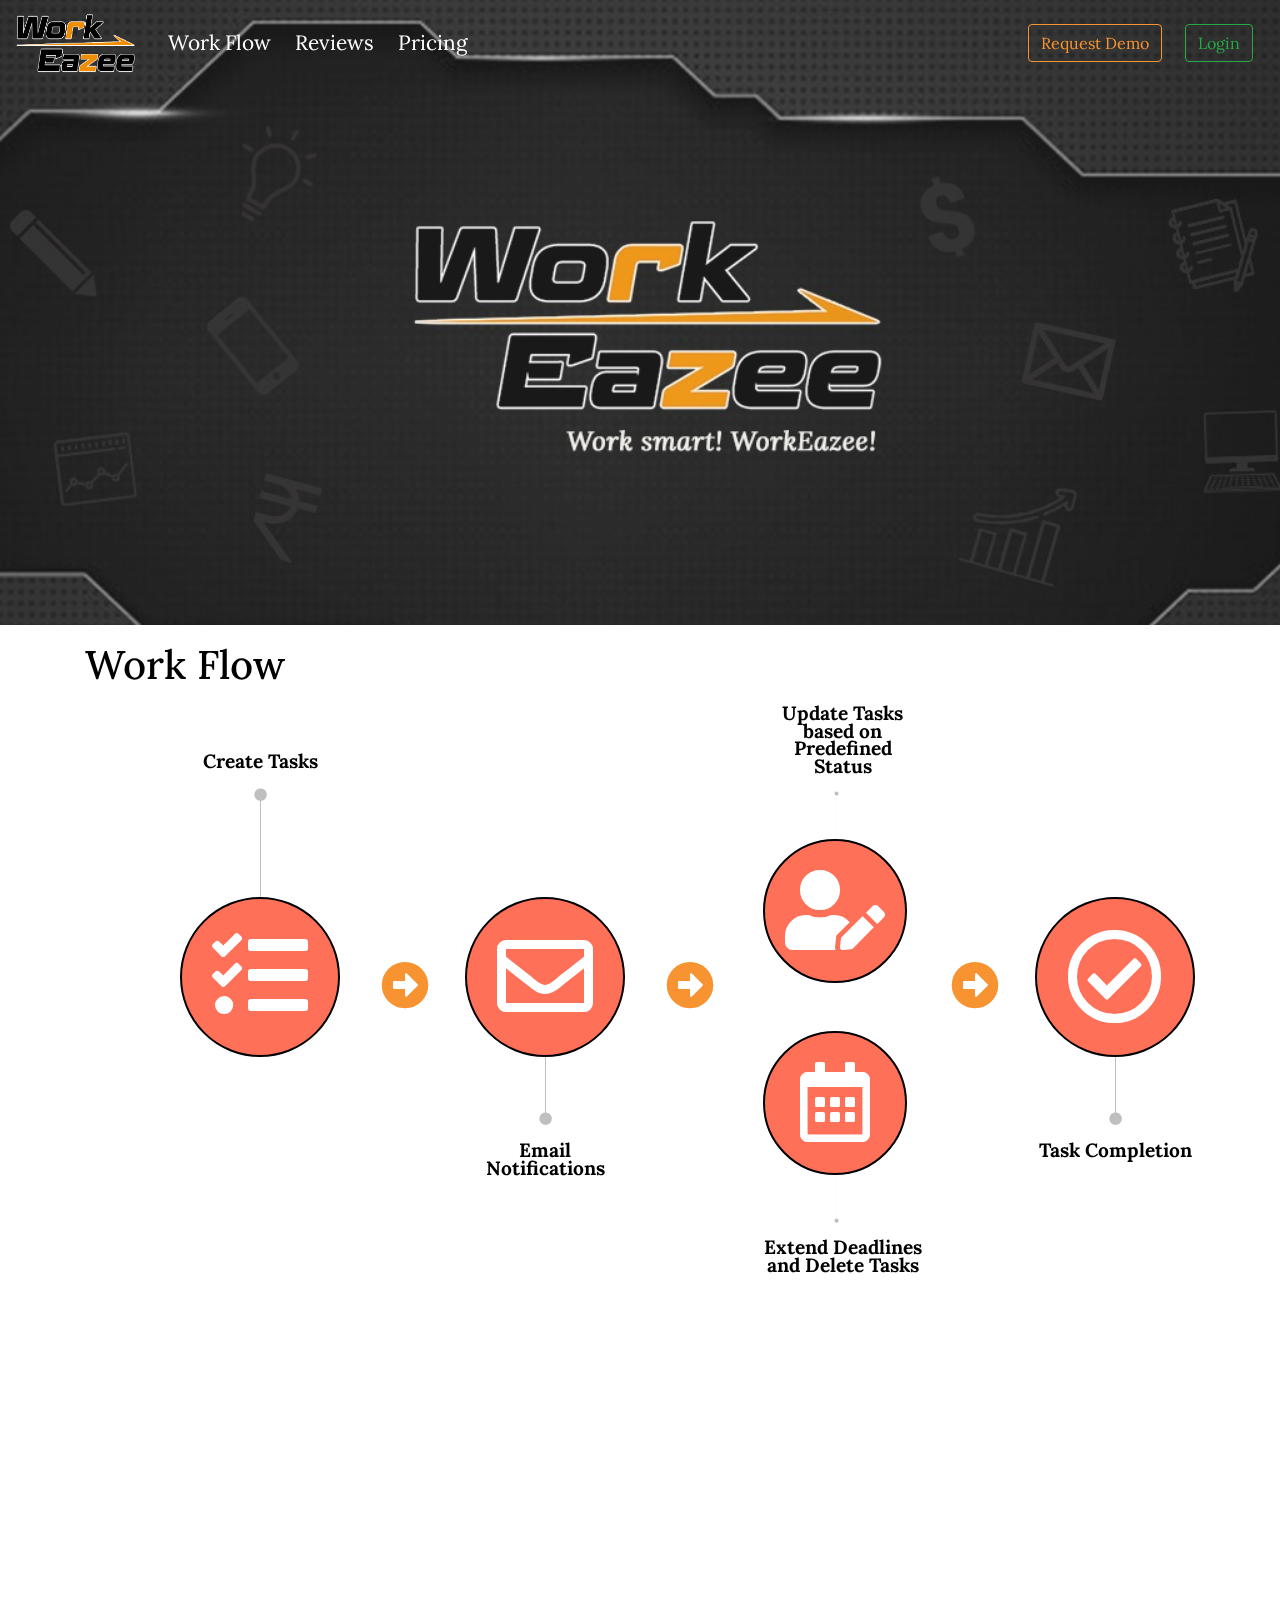
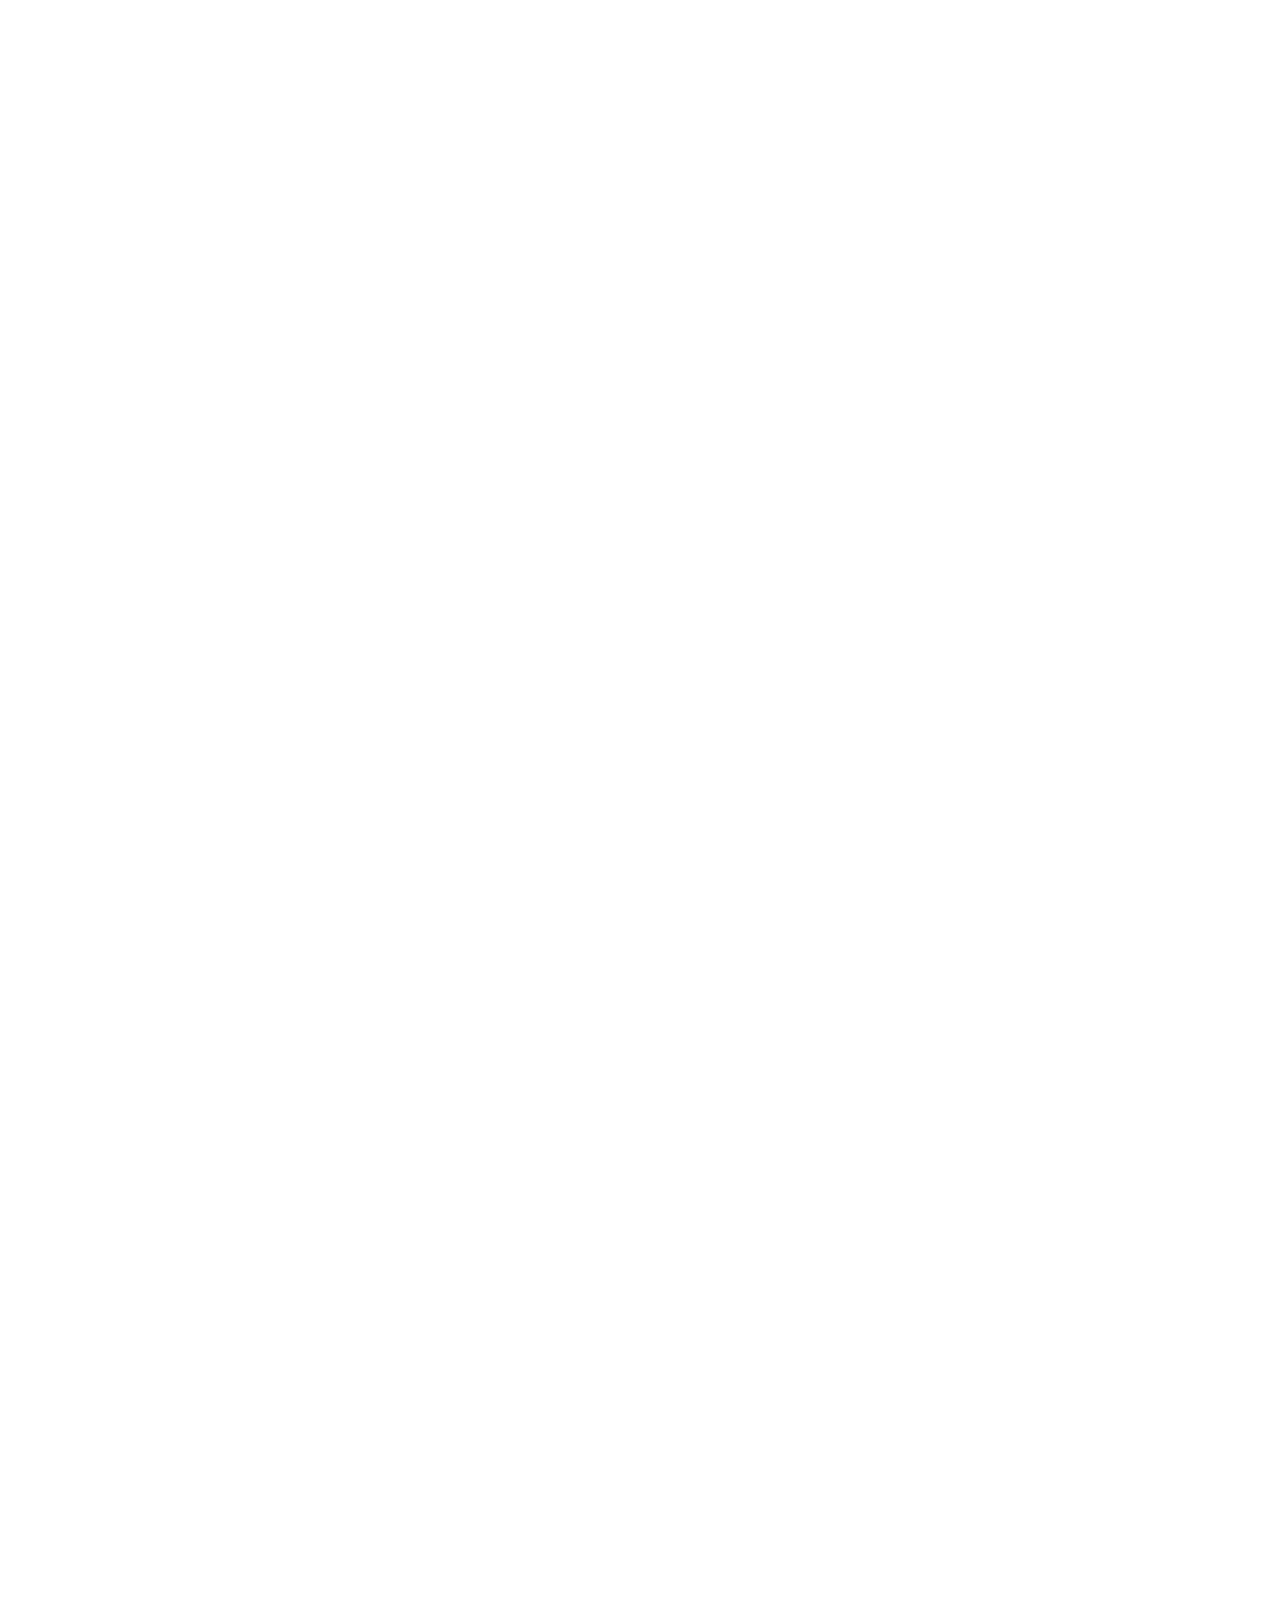
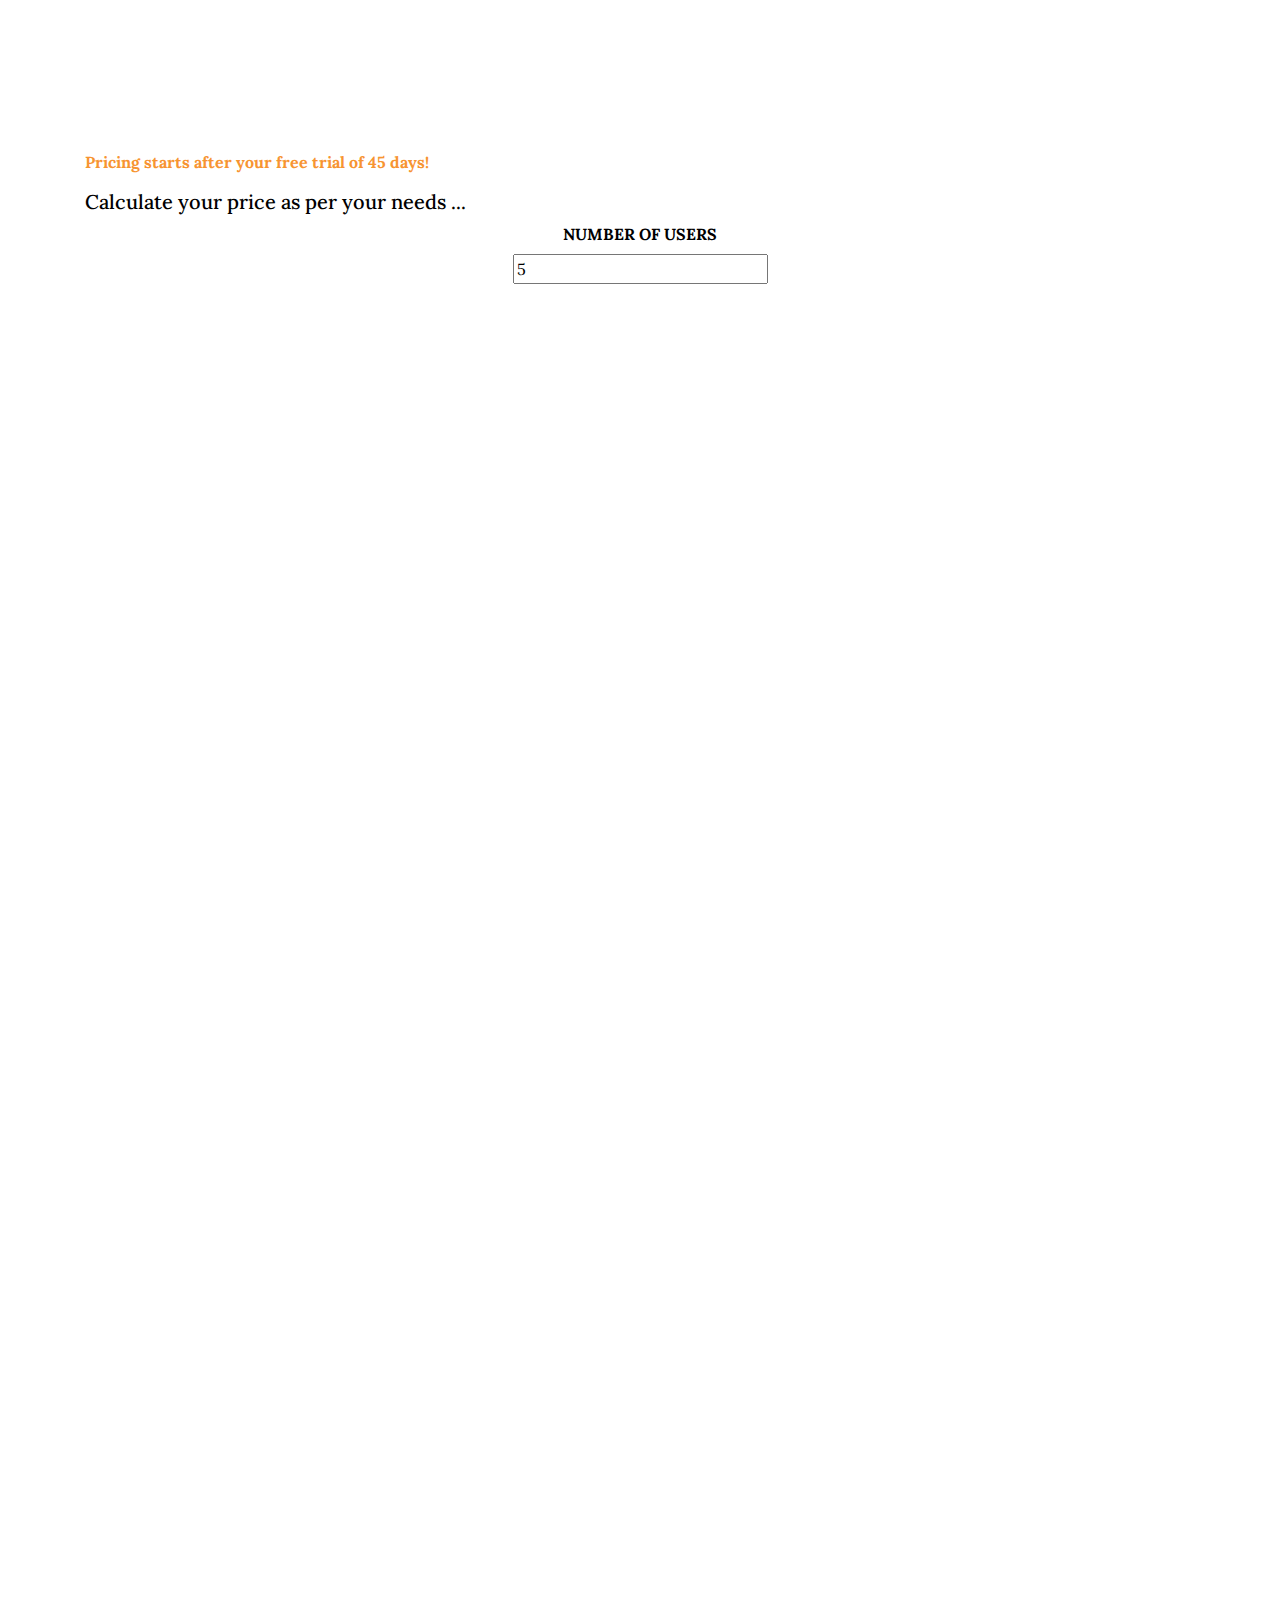
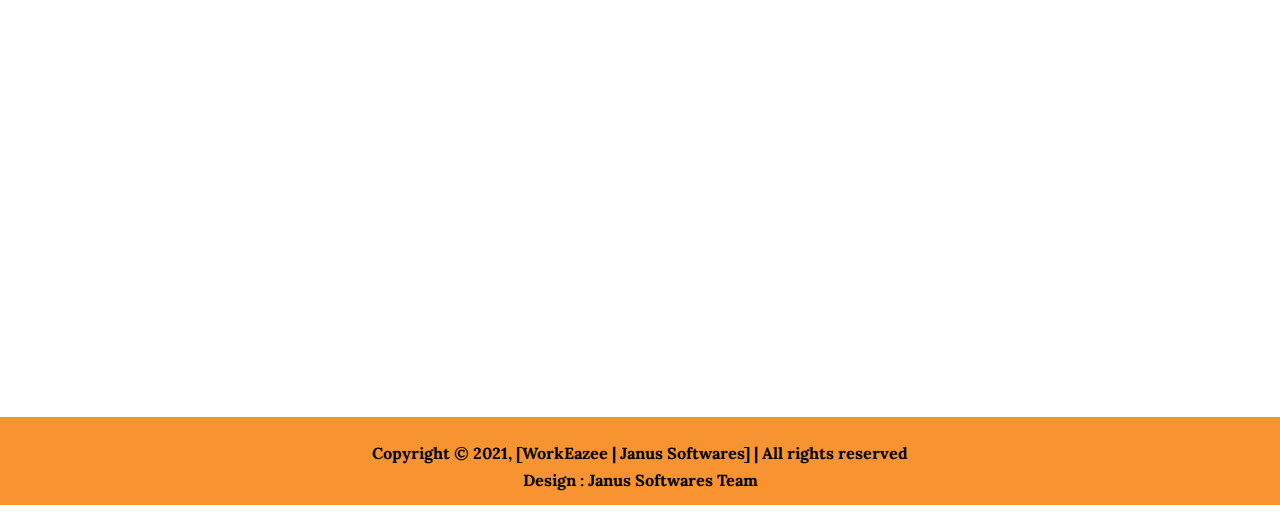
==== commit 23925d7e: "Added animation to lot of things and fixed code" ====
--- a/index.html
+++ b/index.html
@@ -6,7 +6,6 @@
     <title>WorkEazee</title>
 
     <!-- CSS Style Sheets-->
-
     <link
       rel="stylesheet"
       href="https://maxcdn.bootstrapcdn.com/bootstrap/4.0.0/css/bootstrap.min.css"
@@ -61,7 +60,10 @@
     <script src="js/index.js"></script>
   </head>
 
-  <body>
+  <body onload="loadingFunction()">
+
+    <div id="loading-screen"></div>
+
     <!-- NAVBAR SECTION STARTS HERE -->
     <nav class="navbar navbar-light navbar-expand-lg page-navbar">
       <a class="navbar-brand" href="#"
@@ -84,16 +86,16 @@
       </button>
       <div class="collapse navbar-collapse" id="navbarSupportedContent">
         <ul class="navbar-nav mr-auto">
-          <li class="nav-item active navpadding">
+          <!-- <li class="nav-item active navpadding">
             <a class="nav-link ncolor" href="#"
               >Home <span class="sr-only">(current)</span></a
             >
-          </li>
+          </li> -->
+          <!-- <li class="nav-item navpadding">
+            <a class="nav-link ncolor" href="#feature">Features</a>
+          </li> -->
           <li class="nav-item navpadding">
-            <a class="nav-link ncolor" href="#feature">Features</a>
-          </li>
-          <li class="nav-item navpadding">
-            <a class="nav-link ncolor" href="#workflow">Flow</a>
+            <a class="nav-link ncolor" href="#workflow">Work Flow</a>
           </li>
           <li class="nav-item navpadding">
             <a class="nav-link ncolor" href="#review">Reviews</a>
@@ -111,12 +113,13 @@
             role="button"
             >Request Demo</a
           >
-          <button
+          <a
             class="btn btn-outline-success my-2 my-sm-0 formpadding"
-            type="submit"
+            target="_blank"
+            href="https://workeazee.pythonanywhere.com/"
+            role="button"
+            >Login</a
           >
-            Login
-          </button>
         </form>
       </div>
     </nav>
@@ -135,7 +138,7 @@
     <!-- MID SECTION STARTS HERE  -->
     <div class="mid-section">
       <!-- FEATURES SECTION -->
-      <div id="feature" class="container feature-class">
+      <!-- <div id="feature" class="container feature-class">
         <div class="text-part">
           <h1 class="main-heading">Features</h1>
           <p>
@@ -151,13 +154,13 @@
             volutpat lorem bibendum ac.
           </p>
         </div>
-      </div>
+      </div> -->
 
       <!-- WORK MANAGEMENT FLOW SECTION -->
 
       <div id="workflow" class="container workflow-class">
         <div class="text-part">
-          <h1 class="main-heading">Work Management Flow</h1>
+          <h1 class="main-heading" data-aos="zoom-in-left">Work Flow</h1>
           <div class="employee-row">
             
             <div class="row">
@@ -225,565 +228,460 @@
           </div>
         </div>
       </div>
-
-    <!-- REVIEWS SECTION -->
-
-    <div id="review" class="container review-class">
-      <div class="text-part">
-        <h2 class="main-heading">Reviews</h2>
-        <div class="review-cards-container">
-          <div class="row">
-            <div
-              class="col-lg-4 col-md-6 col-sm-12 col-xs-12 px-lg-3 py-md-3 py-3"
-            >
-              <div class="review-card">
-                <div class="row">
-                  <div class="col person-master-text">
-                    <div class="person-name">Siddhesh Shinde</div>
-                    <div class="person-firm">Janus Softwares</div>
-                  </div>
-                  <div class="col person-rating-div">
-                    <div class="person-rating">
-                      <div>
-                        <i class="fas fa-star star-icon"></i>
-                        <!-- FOR FILLED STAR -->
-                        <i class="fas fa-star star-icon"></i>
-                        <i class="fas fa-star star-icon"></i>
-                        <i class="fas fa-star star-icon"></i>
-                        <i class="far fa-star star-icon"></i>
-                        <!-- FOR UNFILLED STAR -->
-                      </div>
-                      <div class="review-date">17/9/2021</div>
-                    </div>
-                  </div>
-                </div>
-                <div class="review-master-text">
-                  <div>
-                    Lorem ipsum dolor sit amet, consectetur adipiscing elit.
-                    Praesent sodales mauris turpis, sed maximus magna egestas
-                    vitae.
-                  </div>
-                </div>
-              </div>
-            </div>
-            <div
-              class="col-lg-4 col-md-6 col-sm-12 col-xs-12 px-lg-3 py-md-3 py-3"
-            >
-              <div class="review-card">
-                <div class="row">
-                  <div class="col person-master-text">
-                    <div class="person-name">Siddhesh Shinde</div>
-                    <div class="person-firm">Janus Softwares</div>
-                  </div>
-                  <div class="col person-rating-div">
-                    <div class="person-rating">
-                      <div>
-                        <i class="fas fa-star star-icon"></i>
-                        <!-- FOR FILLED STAR -->
-                        <i class="fas fa-star star-icon"></i>
-                        <i class="fas fa-star star-icon"></i>
-                        <i class="fas fa-star star-icon"></i>
-                        <i class="far fa-star star-icon"></i>
-                        <!-- FOR UNFILLED STAR -->
-                      </div>
-                      <div class="review-date">17/9/2021</div>
-                    </div>
-                  </div>
-                </div>
-                <div class="review-master-text">
-                  <div>
-                    Lorem ipsum dolor sit amet, consectetur adipiscing elit.
-                    Praesent sodales mauris turpis, sed maximus magna egestas
-                    vitae.
-                  </div>
-                </div>
-              </div>
-            </div>
-            <div
-              class="col-lg-4 col-md-6 col-sm-12 col-xs-12 px-lg-3 py-md-3 py-3"
-            >
-              <div class="review-card">
-                <div class="row">
-                  <div class="col person-master-text">
-                    <div class="person-name">Siddhesh Shinde</div>
-                    <div class="person-firm">Janus Softwares</div>
-                  </div>
-                  <div class="col person-rating-div">
-                    <div class="person-rating">
-                      <div>
-                        <i class="fas fa-star star-icon"></i>
-                        <!-- FOR FILLED STAR -->
-                        <i class="fas fa-star star-icon"></i>
-                        <i class="fas fa-star star-icon"></i>
-                        <i class="fas fa-star star-icon"></i>
-                        <i class="far fa-star star-icon"></i>
-                        <!-- FOR UNFILLED STAR -->
-                      </div>
-                      <div class="review-date">17/9/2021</div>
-                    </div>
-                  </div>
-                </div>
-                <div class="review-master-text">
-                  <div>
-                    Lorem ipsum dolor sit amet, consectetur adipiscing elit.
-                    Praesent sodales mauris turpis, sed maximus magna egestas
-                    vitae.
-                  </div>
-                </div>
-              </div>
-            </div>
-            <div
-              class="col-lg-4 col-md-6 col-sm-12 col-xs-12 px-lg-3 py-md-3 py-3"
-            >
-              <div class="review-card">
-                <div class="row">
-                  <div class="col person-master-text">
-                    <div class="person-name">Siddhesh Shinde</div>
-                    <div class="person-firm">Janus Softwares</div>
-                  </div>
-                  <div class="col person-rating-div">
-                    <div class="person-rating">
-                      <div>
-                        <i class="fas fa-star star-icon"></i>
-                        <!-- FOR FILLED STAR -->
-                        <i class="fas fa-star star-icon"></i>
-                        <i class="fas fa-star star-icon"></i>
-                        <i class="fas fa-star star-icon"></i>
-                        <i class="far fa-star star-icon"></i>
-                        <!-- FOR UNFILLED STAR -->
-                      </div>
-                      <div class="review-date">17/9/2021</div>
-                    </div>
-                  </div>
-                </div>
-                <div class="review-master-text">
-                  <div>
-                    Lorem ipsum dolor sit amet, consectetur adipiscing elit.
-                    Praesent sodales mauris turpis, sed maximus magna egestas
-                    vitae.
-                  </div>
-                </div>
-              </div>
-            </div>
-            <div
-              class="col-lg-4 col-md-6 col-sm-12 col-xs-12 px-lg-3 py-md-3 py-3"
-            >
-              <div class="review-card">
-                <div class="row">
-                  <div class="col person-master-text">
-                    <div class="person-name">Siddhesh Shinde</div>
-                    <div class="person-firm">Janus Softwares</div>
-                  </div>
-                  <div class="col person-rating-div">
-                    <div class="person-rating">
-                      <div>
-                        <i class="fas fa-star star-icon"></i>
-                        <!-- FOR FILLED STAR -->
-                        <i class="fas fa-star star-icon"></i>
-                        <i class="fas fa-star star-icon"></i>
-                        <i class="fas fa-star star-icon"></i>
-                        <i class="far fa-star star-icon"></i>
-                        <!-- FOR UNFILLED STAR -->
-                      </div>
-                      <div class="review-date">17/9/2021</div>
-                    </div>
-                  </div>
-                </div>
-                <div class="review-master-text">
-                  <div>
-                    Lorem ipsum dolor sit amet, consectetur adipiscing elit.
-                    Praesent sodales mauris turpis, sed maximus magna egestas
-                    vitae.
-                  </div>
-                </div>
-              </div>
-            </div>
-            <div
-              class="col-lg-4 col-md-6 col-sm-12 col-xs-12 px-lg-3 py-md-3 py-3"
-            >
-              <div class="review-card">
-                <div class="row">
-                  <div class="col person-master-text">
-                    <div class="person-name">Siddhesh Shinde</div>
-                    <div class="person-firm">Janus Softwares</div>
-                  </div>
-                  <div class="col person-rating-div">
-                    <div class="person-rating">
-                      <div>
-                        <i class="fas fa-star star-icon"></i>
-                        <!-- FOR FILLED STAR -->
-                        <i class="fas fa-star star-icon"></i>
-                        <i class="fas fa-star star-icon"></i>
-                        <i class="fas fa-star star-icon"></i>
-                        <i class="far fa-star star-icon"></i>
-                        <!-- FOR UNFILLED STAR -->
-                      </div>
-                      <div class="review-date">17/9/2021</div>
-                    </div>
-                  </div>
-                </div>
-                <div class="review-master-text">
-                  <div>
-                    Lorem ipsum dolor sit amet, consectetur adipiscing elit.
-                    Praesent sodales mauris turpis, sed maximus magna egestas
-                    vitae.
-                  </div>
-                </div>
-              </div>
-            </div>
-          </div>
-        </div>
-      </div>
-    </div>
-
-    <!-- WHY WORKEAZEE SECTION -->
-
-    <div class="container why-workeazee-class">
-      <h2 class="text-center why-workeazee-head-text">
-        Why Choose <span class="fancy-head-text">WorkEazee ?</span>
-      </h2>
-      <div class="row text-center">
-        <!-- ROW 1 -->
-        <div class="col-lg-6 col-md-12 col-sm-12 col-xs-12">
-          <div class="why-workeazee-content">
-            <img
-              class="handle-gif-image"
-              src="images/why-workeazee/process-gif.gif"
-              alt="gif1"
-            />
-            <div class="why-workeazee-text-content">
-              <h5 class="font-weight-bold">
-                Complete Process Management for Practicing Professionals
-              </h5>
-              <p>
-                WorkEazee is a complete package that serves each and every
-                business, professionals and entrepreneurs alike. From creating
-                tasks, to receiving work related details, tracking work progress
-                to business workflow and then ultimately its collection.
-              </p>
-            </div>
-          </div>
-        </div>
-        <div class="col-lg-6 col-md-12 col-sm-12 col-xs-12">
-          <div class="why-workeazee-content">
-            <img
-              class="handle-gif-image"
-              src="images/why-workeazee/cloud-gif.gif"
-              alt="gif2"
-            />
-            <div class="why-workeazee-text-content">
-              <h5 class="font-weight-bold">Cloud Solution</h5>
-              <br />
-              <p>
-                With WorkEazee you can run business on the go, as it can be
-                accessed from anywhere and anytime using internet. That brings
-                whole lot of convenience for any size business from small to
-                large, especially if your staffs are located at different onsite
-                locations too.
-              </p>
-            </div>
-          </div>
-        </div>
-      </div>
-      <div class="row text-center">
-        <!-- ROW 2 -->
-        <div class="col-lg-6 col-md-12 col-sm-12 col-xs-12">
-          <div class="why-workeazee-content">
-            <img
-              class="handle-gif-image2"
-              src="images/why-workeazee/handshake-removebg.png"
-              alt="image-3"
-            />
-            <div class="why-workeazee-text-content">
-              <h5 class="font-weight-bold">
-                Developed in a very practical way in line with Indian
-                Circumstances
-              </h5>
-              <p>
-                Every feature of WorkEazee has been developed keeping practical
-                everyday situations of Indian business in backdrop. Constant
-                inputs from actual professionals have thus been taken to perk-up
-                and evolve the business software each day.
-              </p>
-            </div>
-          </div>
-        </div>
-        <div class="col-lg-6 col-md-12 col-sm-12 col-xs-12">
-          <div class="why-workeazee-content">
-            <img
-              class="handle-gif-image2"
-              src="https://picsum.photos/200/300"
-              alt="image/gif-4"
-            />
-            <div class="why-workeazee-text-content">
-              <h5 class="font-weight-bold">Siddhesh Shinde</h5>
-              <p>Dummy Text | Web Developer & Explorer</p>
-            </div>
-          </div>
-        </div>
-      </div>
-    </div>
-
-    <!-- AVAILABLE ON ANY DEVICE SECTION -->
-
-    <div class="container any-device-class">
-      <div class="text-part">
-        <h2 class="text-center any-device-head-text">
-          Access <span class="fancy-head-text">WorkEazee</span> from Any Device!
+      <!-- WHY WORKEAZEE SECTION -->
+
+      <div class="container why-workeazee-class">
+        <h2 class="text-center why-workeazee-head-text" data-aos="fade-right">
+          Why Choose <span class="fancy-head-text">WorkEazee ?</span>
         </h2>
         <div class="row text-center">
-          <div class="col-lg-4 col-md-4 col-xs-4">
-            <div>
+          <!-- ROW 1 -->
+          <div class="col-lg-6 col-md-12 col-sm-12 col-xs-12" data-aos="zoom-in-up">
+            <div class="why-workeazee-content">
               <img
-                class="any-device-img"
-                src="images/any-device-image/Laptop_Desktop-removebg.png"
-                alt="Desktop or Laptop"
+                class="handle-gif-image"
+                src="images/why-workeazee/process-gif.gif"
+                alt="gif1"
               />
-              <h4 class="any-device-text">Desktop / Laptop</h4>
-            </div>
-          </div>
-          <div class="col-lg-4 col-md-4 col-xs-4">
-            <div>
+              <div class="why-workeazee-text-content">
+                <h5 class="font-weight-bold">
+                  Complete Process Management for Professionals
+                </h5>
+                <p>
+                  WorkEazee is a complete package that serves each and every
+                  business, professionals and entrepreneurs alike. From creating
+                  tasks, to receiving work related details, tracking work progress
+                  to business workflow and then ultimately its collection.
+                </p>
+              </div>
+            </div>
+          </div>
+          <div class="col-lg-6 col-md-12 col-sm-12 col-xs-12" data-aos="zoom-in-up">
+            <div class="why-workeazee-content">
               <img
-                class="any-device-img"
-                src="images/any-device-image/Mobile-removebg.png"
-                alt="Mobile"
+                class="handle-gif-image"
+                src="images/why-workeazee/cloud-gif.gif"
+                alt="gif2"
               />
-              <h4 class="any-device-text">Mobile</h4>
-            </div>
-          </div>
-          <div class="col-lg-4 col-md-4 col-xs-4">
-            <div>
+              <div class="why-workeazee-text-content">
+                <h5 class="font-weight-bold">Cloud Solution</h5>
+                <p>
+                  With WorkEazee you can run business on the go, as it can be
+                  accessed from anywhere and anytime using internet. That brings
+                  a whole lot of convenience for any size business from small to
+                  large, especially if your staffs are located at different onsite
+                  locations too.
+                </p>
+              </div>
+            </div>
+          </div>
+        </div>
+        <div class="row text-center">
+          <!-- ROW 2 -->
+          <div class="col-lg-12 col-md-12 col-sm-12 col-xs-12" data-aos="zoom-in-up">
+            <div class="why-workeazee-content">
               <img
-                class="any-device-img"
-                src="images/any-device-image/tablet-removebg.png"
-                alt="Tablet"
+                class="handle-gif-image2"
+                src="images/why-workeazee/handshake-removebg.png"
+                alt="image-3"
               />
-              <h4 class="any-device-text">Tab / iPad</h4>
-            </div>
-          </div>
-        </div>
-        <div class="text-center">
+              <div class="why-workeazee-text-content">
+                <h5 class="font-weight-bold">
+                  Developed in a very practical way in line with Indian
+                  Circumstances
+                </h5>
+                <p>
+                  Every feature of WorkEazee has been developed keeping practical
+                  everyday situations of Indian business in backdrop. Constant
+                  inputs from actual professionals have thus been taken to perk-up
+                  and evolve the business software each day.
+                </p>
+              </div>
+            </div>
+          </div>
+          <!-- <div class="col-lg-6 col-md-12 col-sm-12 col-xs-12">
+            <div class="why-workeazee-content">
+              <img
+                class="handle-gif-image2"
+                src="https://picsum.photos/200/300"
+                alt="image/gif-4"
+              />
+              <div class="why-workeazee-text-content">
+                <h5 class="font-weight-bold">Siddhesh Shinde</h5>
+                <p>Dummy Text | Web Developer & Explorer</p>
+              </div>
+            </div>
+          </div> -->
+        </div>
+      </div>
+
+      <!-- REVIEWS SECTION -->
+
+      <div id="review" class="container review-class">
+        <div class="text-part">
+          <h2 class="main-heading" data-aos="zoom-in-left">Reviews</h2>
+          <div class="review-cards-container">
+            <div class="row">
+              <div
+                class="col-lg-4 col-md-6 col-sm-12 col-xs-12 px-lg-3 py-md-3 py-3"
+              >
+                <div class="review-card" data-aos="flip-down">
+                  <div class="row">
+                    <div class="col person-master-text">
+                      <div class="person-name">CA Sachin Shrinivas Bhattad</div>
+                      <div class="person-firm">SKVM Global</div>
+                    </div>
+                    <div class="col person-rating-div">
+                      <div class="person-rating">
+                        <div>
+                          <i class="fas fa-star star-icon"></i>
+                          <!-- FOR FILLED STAR -->
+                          <i class="fas fa-star star-icon"></i>
+                          <i class="fas fa-star star-icon"></i>
+                          <i class="fas fa-star star-icon"></i>
+                          <i class="far fa-star star-icon"></i>
+                          <!-- FOR UNFILLED STAR -->
+                        </div>
+                        <div class="review-date">Nov 01, 2020</div>
+                      </div>
+                    </div>
+                  </div>
+                  <div class="review-master-text">
+                    <div>
+                      Managing tasks is much simpler due to the software. With it's easy to use UI, all my employees can use the software and report back to me without my intervention. WorkEazee has helped me to regain my time spent on following up tasks and become more productive.
+                    </div>
+                  </div>
+                </div>
+              </div>
+              <div
+                class="col-lg-4 col-md-6 col-sm-12 col-xs-12 px-lg-3 py-md-3 py-3"
+              >
+                <div class="review-card" data-aos="flip-down">
+                  <div class="row">
+                    <div class="col person-master-text">
+                      <div class="person-name">CA Rajeev Mundra</div>
+                      <div class="person-firm">Mundra And Associates</div>
+                    </div>
+                    <div class="col person-rating-div">
+                      <div class="person-rating">
+                        <div>
+                          <i class="fas fa-star star-icon"></i>
+                          <!-- FOR FILLED STAR -->
+                          <i class="fas fa-star star-icon"></i>
+                          <i class="fas fa-star star-icon"></i>
+                          <i class="fas fa-star star-icon"></i>
+                          <i class="far fa-star star-icon"></i>
+                          <!-- FOR UNFILLED STAR -->
+                        </div>
+                        <div class="review-date">Dec 15, 2020</div>
+                      </div>
+                    </div>
+                  </div>
+                  <div class="review-master-text">
+                    <div>
+                      Using WorkEazee has been a productive advantage. I can get my monthly reports very quickly using the excel worksheet. Also giving updates to clients about thier work is also very easy. At a click of a button I get access to data about my own company which was earlier not tracked.
+                    </div>
+                  </div>
+                </div>
+              </div>
+              <div
+                class="col-lg-4 col-md-6 col-sm-12 col-xs-12 px-lg-3 py-md-3 py-3"
+              >
+                <div class="review-card" data-aos="flip-down">
+                  <div class="row">
+                    <div class="col person-master-text">
+                      <div class="person-name">CA Swati</div>
+                      <div class="person-firm">Mundra And Associates</div>
+                    </div>
+                    <div class="col person-rating-div">
+                      <div class="person-rating">
+                        <div>
+                          <i class="fas fa-star star-icon"></i>
+                          <!-- FOR FILLED STAR -->
+                          <i class="fas fa-star star-icon"></i>
+                          <i class="fas fa-star star-icon"></i>
+                          <i class="fas fa-star star-icon"></i>
+                          <i class="far fa-star star-icon"></i>
+                          <!-- FOR UNFILLED STAR -->
+                        </div>
+                        <div class="review-date">Dec 21, 2020</div>
+                      </div>
+                    </div>
+                  </div>
+                  <div class="review-master-text">
+                    <div>
+                      Having a team under you which works on different clients and on different projects is not easy to handle. With WorkEazee I could easily track who was working on what project and didn't have to continuously disturb the  team to get updates. Managing a team is now much easier.
+                    </div>
+                  </div>
+                </div>
+              </div>
+            </div>
+          </div>
+        </div>
+      </div>
+
+      <!-- AVAILABLE ON ANY DEVICE SECTION -->
+
+      <div class="container any-device-class">
+        <div class="text-part">
+          <h2 class="text-center any-device-head-text" data-aos="fade-right">
+            Access <span class="fancy-head-text">WorkEazee</span> from Any Device!
+          </h2>
+          <div class="row text-center">
+            <div class="col-lg-4 col-md-4 col-xs-4" data-aos="zoom-in-up">
+              <div>
+                <img
+                  class="any-device-img"
+                  src="images/any-device-image/Laptop_Desktop-removebg.png"
+                  alt="Desktop or Laptop"
+                />
+                <h4 class="any-device-text">Desktop / Laptop</h4>
+              </div>
+            </div>
+            <div class="col-lg-4 col-md-4 col-xs-4" data-aos="zoom-in-up">
+              <div>
+                <img
+                  class="any-device-img"
+                  src="images/any-device-image/Mobile-removebg.png"
+                  alt="Mobile"
+                />
+                <h4 class="any-device-text">Mobile</h4>
+              </div>
+            </div>
+            <div class="col-lg-4 col-md-4 col-xs-4" data-aos="zoom-in-up">
+              <div>
+                <img
+                  class="any-device-img"
+                  src="images/any-device-image/tablet-removebg.png"
+                  alt="Tablet"
+                />
+                <h4 class="any-device-text">Tab / iPad</h4>
+              </div>
+            </div>
+          </div>
+          <div class="text-center">
+            <a
+              target="_blank"
+              href="https://play.google.com/store/apps/details?id=com.aummetals.workeazee"
+            >
+              <img
+                data-aos="zoom-out"
+                class="playstore-logo"
+                src="images/any-device-image/play.png"
+                alt="Play Store Logo"
+              />
+            </a>
+          </div>
+        </div>
+      </div>
+
+      <!-- FREE DEMO SECTION -->
+      <div class="container free-demo-class" data-aos="zoom-out">
+        <div class="free-demo-class text-center">
+          <h3 class="free-demo-text">Request Free Demo At Your Ease of Time</h3>
           <a
             target="_blank"
-            href="https://play.google.com/store/apps/details?id=com.aummetals.workeazee"
+            class="btn free-demo-button"
+            href="https://docs.google.com/forms/d/e/1FAIpQLSdHubwska8_6baEHI4BLs73ZoXNmHWoSdZbWpCoWdfhMtYlmg/viewform?usp=sf_link"
+            role="button"
+            >REQUEST FREE DEMO NOW</a
           >
-            <img
-              class="playstore-logo"
-              src="images/any-device-image/play.png"
-              alt="Play Store Logo"
-            />
-          </a>
         </div>
       </div>
-    </div>
-
-    <!-- FREE DEMO SECTION -->
-    <div class="container free-demo-class">
-      <div class="free-demo-class text-center">
-        <h3 class="free-demo-text">Request Free Demo At Your Ease of Time</h3>
-        <a
-          target="_blank"
-          class="btn free-demo-button"
-          href="https://docs.google.com/forms/d/e/1FAIpQLSdHubwska8_6baEHI4BLs73ZoXNmHWoSdZbWpCoWdfhMtYlmg/viewform?usp=sf_link"
-          role="button"
-          >REQUEST FREE DEMO NOW</a
-        >
-      </div>
-    </div>
-
-    <!-- PRICING SECTION -->
-
-    <div id="pricing" class="container pricing-class">
-      <div class="text-part">
-        <h2 class="main-heading">Pricing</h2>
-        <div class="row">
-          <div class="col-lg-12 col-md-12 col-sm-12 col-xs-12">
-            <p class="fancy-head-text">
-              Pricing starts after your free trial of 45 days!
-            </p>
-          </div>
-        </div>
-        <div class="row">
-          <div class="col-lg-12 col-md-12 col-sm-12 col-xs-12">
-            <h5>Calculate your price as per your needs ...</h5>
-          </div>
-        </div>
-        <div class="row text-center">
-          <div
-            class="form-input-number-of-users col-lg-3 col-md-3 col-sm-4 col-xs-4"
-          >
-            <div class="form-group font-weight-bold">
-              <label for="usersControlRange">NUMBER OF USERS</label>
-              <input
-                type="number"
-                value="5"
-                min="2"
-                max="100"
-                class="form-control-range"
-                id="usersControlRange"
-              />
-            </div>
-          </div>
-        </div>
-        <div class="row text-center pricing-cards">
-          <div class="col-lg-6 col-md-6 col-sm-12 col-xs-12">
-            <div class="pricing-card pricing-six-months">
-              <header class="cd-pricing-header">
-                <h5 class="font-weight-bold">6 MONTHS</h5>
-                <div class="cd-price">
+
+      <!-- PRICING SECTION -->
+
+      <div id="pricing" class="container pricing-class">
+        <div class="text-part">
+          <h2 class="main-heading" data-aos="zoom-in-left">Pricing</h2>
+          <div class="row">
+            <div class="col-lg-12 col-md-12 col-sm-12 col-xs-12">
+              <p class="fancy-head-text">
+                Pricing starts after your free trial of 45 days!
+              </p>
+            </div>
+          </div>
+          <div class="row">
+            <div class="col-lg-12 col-md-12 col-sm-12 col-xs-12">
+              <h5>Calculate your price as per your needs ...</h5>
+            </div>
+          </div>
+          <div class="row text-center">
+            <div
+              class="form-input-number-of-users col-lg-3 col-md-3 col-sm-4 col-xs-4"
+            >
+              <div class="form-group font-weight-bold">
+                <label for="usersControlRange">NUMBER OF USERS</label>
+                <input
+                  type="number"
+                  value="5"
+                  min="2"
+                  max="100"
+                  class="form-control-range"
+                  id="usersControlRange"
+                />
+              </div>
+            </div>
+          </div>
+          <div class="row text-center pricing-cards">
+            <div class="col-lg-6 col-md-6 col-sm-12 col-xs-12">
+              <div class="pricing-card pricing-six-months" data-aos="flip-left">
+                <header class="cd-pricing-header">
+                  <h5 class="font-weight-bold">6 MONTHS</h5>
+                  <div class="cd-price">
+                    <span class="cd-currency">₹ &nbsp;</span>
+                    <span class="cd-value" id="price-sec1">50</span>
+                    <span class="cd-duration">/user/month</span>
+                  </div>
+                </header>
+                <div class="cd-pricing-body">
+                  <span class="cd-currency">₹ &nbsp;</span
+                  ><span id="onetimecharges">3000 </span>&nbsp;One Time Installation Charges
+                </div>
+                <footer class="cd-pricing-footer">
+                  <a class="cd-select" href="#final-pricing" rel="6">Select</a>
+                </footer>
+              </div>
+            </div>
+            <div class="col-lg-6 col-md-6 col-sm-12 col-xs-12">
+              <div class="pricing-card pricing-twelve-months" data-aos="flip-right">
+                <header class="cd-pricing-header">
+                  <h5 class="font-weight-bold">12 MONTHS</h5>
+                  <div class="cd-price">
+                    <span class="cd-currency">₹ &nbsp;</span>
+                    <span class="cd-value" id="price-sec2">45</span>
+                    <span class="cd-duration">/user/month</span>
+                  </div>
+                </header>
+                <div class="cd-pricing-body">
+                  <span class="cd-currency">₹ &nbsp;</span
+                  ><span id="onetimecharges">3000 </span>&nbsp;One Time Installation Charges
+                </div>
+                <footer class="cd-pricing-footer">
+                  <a class="cd-select" href="#final-pricing" rel="12">Select</a>
+                </footer>
+              </div>
+            </div>
+          </div>
+          <div class="row additional-features-row" data-aos="zoom-in">
+            <div class="col-lg-12 col-md-12 col-sm-12 col-xs-12">
+              <h5>Choose additional features</h5>
+            </div>
+            <div class="col-lg-4 col-md-6 col-sm-12 col-xs-12">
+              <div class="form-check feature-1">
+                <input
+                  class="form-check-input"
+                  type="checkbox"
+                  id="defaultCheck1"
+                  checked
+                />
+                <label class="form-check-label" for="defaultCheck1">
+                  Email Notifications
+                </label>
+                <p class="price-display">
                   <span class="cd-currency">₹ &nbsp;</span>
-                  <span class="cd-value" id="price-sec1">50</span>
-                  <span class="cd-duration">/user/month</span>
-                </div>
-              </header>
-              <div class="cd-pricing-body">
-                <span class="cd-currency">₹ &nbsp;</span
-                ><span id="onetimecharges">3000 </span>&nbsp;One Time Installation Charges
-              </div>
-              <footer class="cd-pricing-footer">
-                <a class="cd-select" href="#final-pricing" rel="6">Select</a>
-              </footer>
-            </div>
-          </div>
-          <div class="col-lg-6 col-md-6 col-sm-12 col-xs-12">
-            <div class="pricing-card pricing-twelve-months">
-              <header class="cd-pricing-header">
-                <h5 class="font-weight-bold">12 MONTHS</h5>
-                <div class="cd-price">
+                  <span class="cd-value" id="email-price-per-user-price">15</span>
+                  <span class="cd-duration">/user/month additional</span>
+                </p>
+              </div>
+            </div>
+            <div class="col-lg-4 col-md-6 col-sm-12 col-xs-12">
+              <div class="form-check feature-2">
+                <input
+                  class="form-check-input"
+                  type="checkbox"
+                  id="defaultCheck2"
+                  checked
+                />
+                <label class="form-check-label" for="defaultCheck2">
+                  Same designation level control
+                </label>
+                <p class="price-display">
                   <span class="cd-currency">₹ &nbsp;</span>
-                  <span class="cd-value" id="price-sec2">45</span>
-                  <span class="cd-duration">/user/month</span>
-                </div>
-              </header>
-              <div class="cd-pricing-body">
-                <span class="cd-currency">₹ &nbsp;</span
-                ><span id="onetimecharges">3000 </span>&nbsp;One Time Installation Charges
-              </div>
-              <footer class="cd-pricing-footer">
-                <a class="cd-select" href="#final-pricing" rel="12">Select</a>
-              </footer>
-            </div>
-          </div>
-        </div>
-        <div class="row additional-features-row">
-          <div class="col-lg-12 col-md-12 col-sm-12 col-xs-12">
-            <h5>Choose additional features</h5>
-          </div>
-          <div class="col-lg-4 col-md-6 col-sm-12 col-xs-12">
-            <div class="form-check feature-1">
-              <input
-                class="form-check-input"
-                type="checkbox"
-                id="defaultCheck1"
-                checked
-              />
-              <label class="form-check-label" for="defaultCheck1">
-                Email Notifications
-              </label>
-              <p class="price-display">
-                <span class="cd-currency">₹ &nbsp;</span>
-                <span class="cd-value" id="email-price-per-user-price">15</span>
-                <span class="cd-duration">/user/month additional</span>
-              </p>
-            </div>
-          </div>
-          <div class="col-lg-4 col-md-6 col-sm-12 col-xs-12">
-            <div class="form-check feature-2">
-              <input
-                class="form-check-input"
-                type="checkbox"
-                id="defaultCheck2"
-                checked
-              />
-              <label class="form-check-label" for="defaultCheck2">
-                Same designation level control
-              </label>
-              <p class="price-display">
-                <span class="cd-currency">₹ &nbsp;</span>
-                <span class="cd-value" id="same-level-bulk-price">500</span>
-                <span class="cd-duration">/year</span>
-              </p>
-            </div>
-          </div>
-          <div class="col-lg-4 col-md-6 col-sm-12 col-xs-12">
-            <div class="form-check feature-3">
-              <input
-                class="form-check-input"
-                type="checkbox"
-                id="defaultCheck3"
-                checked
-              />
-              <label class="form-check-label" for="defaultCheck3">
-                Track your work with charts
-              </label>
-              <p class="price-display">
-                <span class="cd-currency">₹ &nbsp;</span>
-                <span class="cd-value" id="track-work-charts-price">1500</span>
-                <span class="cd-duration">/year</span>
-              </p>
-            </div>
-          </div>
-        </div>
-        <div class="row text-center final-price-calcs" id="final-pricing">
-          <!-- TO BE DONE -->
-          <div class="col-lg-6 col-md-6 col-sm-12 col-xs-12">
-            <div class="final-price-calc">
-              <h5>Your Final Package</h5>
-              <div class="final-package-container">
-                <div class="col-lg-12 col-md-12 col-sm-12 col-xs-12">
-                  <div class="final-num-of-users row">
-                      <span class="final-price-users-label label">NUMBER OF USERS</span>
-                      <p class="final-price-users-value value">5</p>
-                  </div>
-                  <div class="final-num-of-months row">
-                    <span class="final-price-months-label label">NUMBER OF MONTHS</span>
-                    <p class="final-price-months-value value">12</p>
-                  </div>
-                  <div class="final-additional-features row">
-                    <span class="final-price-additonal-features-label label">ADDITIONAL FEATURES:</span>
-                    <ul class="final-features-list">
-                      <li class="feature-1"><span class="label">EMAIL NOTIFICATIONS</span></li>
-                      <li class="feature-2"><span class="label">SAME DESIGNATION LEVEL CONTROL</span></li>
-                      <li class="feature-3"><span class="label">TRACK YOUR WORK WITH CHARTS</span></li>
-                    </ul>
-                  </div>
-                </div>
-              </div>
-            </div>
-          </div>
-          <div class="col-lg-6 col-md-6 col-sm-12 col-xs-12">
-            <div class="final-price-calc">
-              <h5>Price Breakup</h5>
-              <div class="final-price-container">
-                <div class="col-lg-12 col-md-12 col-sm-12 col-xs-12">
-                  <div class="final-one-time-costs row">
-                      <span class="final-one-time-costs-label label">ONE TIME INSTALLATION CHARGES</span>
+                  <span class="cd-value" id="same-level-bulk-price">500</span>
+                  <span class="cd-duration">/year</span>
+                </p>
+              </div>
+            </div>
+            <div class="col-lg-4 col-md-6 col-sm-12 col-xs-12">
+              <div class="form-check feature-3">
+                <input
+                  class="form-check-input"
+                  type="checkbox"
+                  id="defaultCheck3"
+                  checked
+                />
+                <label class="form-check-label" for="defaultCheck3">
+                  Track your work with charts
+                </label>
+                <p class="price-display">
+                  <span class="cd-currency">₹ &nbsp;</span>
+                  <span class="cd-value" id="track-work-charts-price">1500</span>
+                  <span class="cd-duration">/year</span>
+                </p>
+              </div>
+            </div>
+          </div>
+          <div class="row text-center final-price-calcs" id="final-pricing">
+            <!-- TO BE DONE -->
+            <div class="col-lg-6 col-md-6 col-sm-12 col-xs-12" data-aos="zoom-in">
+              <div class="final-price-calc">
+                <h5>Your Final Package</h5>
+                <div class="final-package-container">
+                  <div class="col-lg-12 col-md-12 col-sm-12 col-xs-12">
+                    <div class="final-num-of-users row">
+                        <span class="final-price-users-label label">NUMBER OF USERS</span>
+                        <p class="final-price-users-value value">5</p>
+                    </div>
+                    <div class="final-num-of-months row">
+                      <span class="final-price-months-label label">NUMBER OF MONTHS</span>
+                      <p class="final-price-months-value value">12</p>
+                    </div>
+                    <div class="final-additional-features row">
+                      <span class="final-price-additonal-features-label label">ADDITIONAL FEATURES:</span>
+                      <ul class="final-features-list">
+                        <li class="feature-1"><span class="label">EMAIL NOTIFICATIONS</span></li>
+                        <li class="feature-2"><span class="label">SAME DESIGNATION LEVEL CONTROL</span></li>
+                        <li class="feature-3"><span class="label">TRACK YOUR WORK WITH CHARTS</span></li>
+                      </ul>
+                    </div>
+                  </div>
+                </div>
+              </div>
+            </div>
+            <div class="col-lg-6 col-md-6 col-sm-12 col-xs-12" data-aos="zoom-in">
+              <div class="final-price-calc">
+                <h5>Price Breakup</h5>
+                <div class="final-price-container">
+                  <div class="col-lg-12 col-md-12 col-sm-12 col-xs-12">
+                    <div class="final-one-time-costs row">
+                        <span class="final-one-time-costs-label label">ONE TIME INSTALLATION CHARGES</span>
+                        <p class="price-display">
+                          <span class="cd-currency">₹ &nbsp;</span>
+                          <span class="cd-value" id="final-one-time-cost"></span>
+                        </p>
+                    </div>
+                    <div class="final-recurring-costs row">
+                      <span class="final-recurring-label label">RECURRING CHARGES</span>
                       <p class="price-display">
                         <span class="cd-currency">₹ &nbsp;</span>
-                        <span class="cd-value" id="final-one-time-cost"></span>
+                        <span class="cd-value" id="final-recurring-cost"></span>
                       </p>
-                  </div>
-                  <div class="final-recurring-costs row">
-                    <span class="final-recurring-label label">RECURRING CHARGES</span>
-                    <p class="price-display">
-                      <span class="cd-currency">₹ &nbsp;</span>
-                      <span class="cd-value" id="final-recurring-cost"></span>
-                    </p>
-                  </div>
-                  <div class="final-gst-costs row">
-                    <span class="final-gst-label label">GST AT 18%</span>
-                    <p class="price-display">
-                      <span class="cd-currency">₹ &nbsp;</span>
-                      <span class="cd-value" id="final-gst-cost"></span>
-                    </p>
-                  </div>
-                  <div class="final-total-costs row">
-                    <span class="final-total-label label">TOTAL COSTS</span>
-                    <p class="price-display">
-                      <span class="cd-currency">₹ &nbsp;</span>
-                      <span class="cd-value" id="final-total-cost"></span>
-                    </p>
+                    </div>
+                    <div class="final-gst-costs row">
+                      <span class="final-gst-label label">GST AT 18%</span>
+                      <p class="price-display">
+                        <span class="cd-currency">₹ &nbsp;</span>
+                        <span class="cd-value" id="final-gst-cost"></span>
+                      </p>
+                    </div>
+                    <div class="final-total-costs row">
+                      <span class="final-total-label label">TOTAL COSTS</span>
+                      <p class="price-display">
+                        <span class="cd-currency">₹ &nbsp;</span>
+                        <span class="cd-value" id="final-total-cost"></span>
+                      </p>
+                    </div>
                   </div>
                 </div>
               </div>
@@ -791,49 +689,48 @@
           </div>
         </div>
       </div>
-    </div>
-
-    <!-- MID SECTION ENDS HERE  -->
+
+      <!-- MID SECTION ENDS HERE  -->
 
     <!-- FOOTER SECTION STARTS HERE -->
     <footer>
-      <div class="footer-top">
-        <!-- <img class="footer-image" src="images/footer_img.jpg" alt="background image"> -->
+      <div class="footer-top" data-aos="zoom-in-up">
+        <!-- <img class="footer-image" src="images/background_footer.png" alt="background image"> -->
         <div class="container main-footer">
           <div class="row">
-            <div class="col-lg-3 col-md-4 footer-text-class">
-              <h4 class="footer-headings">Registered Office</h4>
+            <div class="col-lg-4 col-md-4 footer-text-class font-weight-bold">
+              <h4 class="footer-headings text-center">Registered Office</h4>
               <br>
-              <p class="address">Janus Softwares
-                (a division of Aum Metals & Techno Ceramics Pvt. Ltd.)
+              <p class="companyname text-justify">Janus Softwares<br/>
+                (division of Aum Metals & Techno-Ceramics Pvt. Ltd.)
               </p>
-              <p class="address">104/105, Manas Residency, A Wing,
-                Veer Savarkar Marg, Teen Petrol Pump,
-                Thane(W), Maharashtra, India – 400602
+              <p class="address text-justify">104/105, Manas Residency, A Wing, <br/>
+                Veer Savarkar Marg, Teen Petrol Pump, <br/>
+                Thane (W), Maharashtra, India – 400602
               </p>
-              <p class="address">
-                Tel: +91 9769417465,
-                    +91 9029050299
+              <p class="phone text-justify">
+                Tel: +91 9769417465,<br/>
+                &nbsp;&nbsp;&nbsp;&nbsp;&nbsp;&nbsp;&nbsp;+91 9029050299
               </p>
-              <p class="address">
+              <p class="email-address text-justify">
                 Email: janussoftwares@gmail.com
               </p>
             </div>
 
-            <div class="col-lg-6 col-md-5 footer-text-class">
-              <h4 class="footer-headings locate-class">Locate Us</h4>
+            <div class="col-lg-4 col-md-4 footer-text-class map-handle">
+              <h4 class="footer-headings locate-class text-center">Locate Us</h4>
               <br>
-              <iframe class="map-handle text-center" frameborder="0.1" aria-label="Map, Manas Residency" src="https://maps-api-ssl.google.com/maps?hl=en-US&amp;ll=19.192932,72.970477&amp;output=embed&amp;q=Manas+Residency,+Veer+Savarkar+Marg,+Naupada,+Thane+West,+Thane,+Maharashtra+400602,+India+(Manas+Residency)&amp;z=17" allowfullscreen=""></iframe>
-            </div>
-
-            <div class="col-lg-3 col-md-3 footer-text-class">
-              <h4 class="footer-headings download-class">Download Mobile App</h4>
+              <iframe class="text-center" frameborder="0.2" aria-label="Map, Manas Residency" src="https://maps-api-ssl.google.com/maps?hl=en-US&amp;ll=19.192932,72.970477&amp;output=embed&amp;q=Manas+Residency,+Veer+Savarkar+Marg,+Naupada,+Thane+West,+Thane,+Maharashtra+400602,+India+(Manas+Residency)&amp;z=17" allowfullscreen=""></iframe>
+            </div>
+
+            <div class="col-lg-4 col-md-4 footer-text-class">
+              <h4 class="footer-headings download-class text-center">Download Mobile App</h4>
               <br>
-              <p class="address text-center">Scan QR Code</p>
+              <p class="scan-qr-code-text text-center font-weight-bold">Scan QR Code</p>
               <div class="text-center">
                 <img class="qrcode text-center" src="images/qr_code.png" alt="QR Code">
               </div>
-              <p class="address text-center">Android</p>
+              <p class="android-text text-center font-weight-bold">Android</p>
             </div>
           </div>
         </div>
@@ -857,23 +754,33 @@
         </div>
       
           <div class="container colorfooter">
-            <div class="handlefooter">
-              <img
-                class="footer-logo"
-                src="images/workEazee_with_stroke.png"
-                alt="stroke logo"
-              />
-              <img
-                class="footer-logo"
-                src="images/janus_softwares_logo.png"
-                alt="stroke logo"
-              />
+            <div class="handlefooter row">
+              <div class="col footer-product-workeazee-img" data-aos="zoom-out-right">
+                <div class="container-for-image-and-title">
+                  <img
+                    class="workeazee-footer-logo "
+                    src="images/workEazee_with_stroke.png"
+                    alt="stroke logo"
+                  />
+                  <span class="font-weight-bold">(by Janus Softwares)</span>
+                </div>
+              </div>
+              <div class="col footer-company-janus-img" data-aos="zoom-out-left">
+                <div class="container-for-image-and-title">
+                  <img
+                    class="janus-footer-logo"
+                    src="images/janus_softwares_logo.png"
+                    alt="stroke logo"
+                  />
+                </div>
+              </div>
             </div>
           </div>
       </div>
-        <div class="footer-btm">
-          <div class="copyrighttext">  
-            <p>Copyright 2021, WorkEazee | All rights reserved | <a href="">Privacy Policy</a> | <a href="">Disclaimer</a></p>
+        <div class="footer-btm font-weight-bold">
+          <div class="copyrighttext">
+          <!-- | <a href="">Privacy Policy</a> | <a href="">Disclaimer</a> -->
+            <p>Copyright © 2021, [WorkEazee | Janus Softwares] | All rights reserved</p>
             <p class="design-text">Design : Janus Softwares Team</p>
           </div>
         </div>
@@ -883,7 +790,6 @@
     <script src="https://unpkg.com/aos@next/dist/aos.js"></script>
     <script>
       AOS.init();
-
       AOS.init({
         // Global settings:
         disable: false, // accepts following values: 'phone', 'tablet', 'mobile', boolean, expression or function
@@ -895,18 +801,22 @@
         debounceDelay: 50, // the delay on debounce used while resizing window (advanced)
         throttleDelay: 99, // the delay on throttle used while scrolling the page (advanced)
         
-
         // Settings that can be overridden on per-element basis, by `data-aos-*` attributes:
         offset: 120, // offset (in px) from the original trigger point
         delay: 0, // values from 0 to 3000, with step 50ms
         duration: 1000, // values from 0 to 3000, with step 50ms
         easing: 'ease', // default easing for AOS animations
-        once: false, // whether animation should happen only once - while scrolling down
+        once: true, // whether animation should happen only once - while scrolling down
         mirror: false, // whether elements should animate out while scrolling past them
         anchorPlacement: 'top-bottom', // defines which position of the element regarding to window should trigger the animation
-
       });
     </script>
 
+    <script>
+      var preloader = document.getElementById("loading-screen");
+      function loadingFunction() {
+          preloader.style.display = "none";
+      }
+    </script>
   </body>
 </html>
--- a/css/index.css
+++ b/css/index.css
@@ -6,9 +6,14 @@
 
 body {
   margin: 0;
-  background-color: #ffffff; /* Background color of whole body */ 
+  color: #000000;
+  background-color: #ffffff; /* Background color of whole body */
   font-family: "Lora", serif;
   overflow-x: hidden;
+}
+
+a {
+  color: #000;
 }
 
 ul {
@@ -66,3 +71,13 @@
   opacity: 0.9;
   width: 100%;
 }
+
+#loading-screen {
+  width: 100%;
+  height: 100vh;
+  background: #fff url("/images/preloader-gif-unscreen.gif");
+  background-repeat: no-repeat;
+  background-position: center;
+  position: fixed;
+  z-index: 9999;
+}
--- a/css/sections.css
+++ b/css/sections.css
@@ -1,12 +1,12 @@
 /* MID SECTION - Sections after navbar */
 
-a {
+/* .mid-section a {
   color: black;
 }
 
-a:hover {
-  color: #f79431;
-}
+.mid-section a:hover {
+  color: #f79431;
+} */
 
 .feature-class,
 .workflow-class,
@@ -248,6 +248,7 @@
 
 .person-master-text {
   text-align: left;
+  flex-basis: unset;
 }
 
 .person-name {
@@ -263,6 +264,7 @@
   font-size: 0.8rem;
   font-weight: bold;
   text-align: justify;
+  letter-spacing: 0.03rem;
 }
 
 .star-icon {
@@ -272,6 +274,10 @@
 .review-date {
   font-size: 0.9rem;
   /* padding-top: 0.3rem; */
+}
+
+.person-rating-div {
+  flex-basis: unset;
 }
 
 .person-rating {
@@ -356,16 +362,19 @@
 
 .free-demo-button {
   font-size: 1rem;
-  color: #fff;
+  margin-bottom: 2rem;
+  color: #f79431;
+  background-color: transparent;
+  background-image: none;
+  border: 0.125rem solid;
+  border-color: #f79431;
+  font-weight: 600;
+}
+
+.free-demo-button:hover {
+  color: #ffffff;
   background-color: #f79431;
   border-color: #f79431;
-  margin-bottom: 2rem;
-}
-
-.free-demo-button:hover {
-  color: #fff;
-  background-color: #ffc107;
-  border-color: #ffc107;
 }
 
 /* FREE DEMO BUTTON ENDS*/
--- a/css/footer.css
+++ b/css/footer.css
@@ -1,7 +1,17 @@
 /* FOOTER SECTION */
 
-.handlefooter {
+.footer-product-workeazee-img {
+  text-align: right;
+}
+
+.container-for-image-and-title {
+  display: flex;
+  flex-direction: column;
   text-align: center;
+}
+
+.footer-product-workeazee-img .container-for-image-and-title {
+  float: right;
 }
 
 .copyrighttext {
@@ -48,17 +58,25 @@
   border: 0.075rem solid#f79431;
 }
 
-.footer-logo {
+.workeazee-footer-logo {
   text-align: center;
   width: 10rem;
   height: 10rem;
-  /* margin-bottom: -3rem; */
+}
+
+.janus-footer-logo {
+  text-align: center;
+  width: 15rem;
+  height: 15rem;
 }
 
 .map-handle {
-  margin-left: 14%;
-  height: 16rem;
-  width: 70%;
+  display: flex;
+  flex-direction: column;
+}
+
+.map-handle iframe {
+  height: 100%;
 }
 
 .footer-headings {
@@ -67,18 +85,24 @@
   font-weight: bold;
 }
 
+/* FOR BACKGROUND IMAGE - Temporarily added */
 .footer-top {
-  background-image: url("/images/background_footer.png"); /* FOR BACKGROUND IMAGE - Temporarily added */
+  /* background-image: url("/images/background_footer.png");
   background-position: center;
   background-repeat: no-repeat;
-  background-size: cover;
+  background-size: cover; */
+  background-color: #f7f7f7;
+  border-color: #080808;
+  /* border-bottom: 0.05rem solid; */
 }
 
+/* FOR BACKGROUND IMAGE - Temporarily added */
 .footer-image {
   width: 100%;
   background-position: center;
   background-repeat: no-repeat;
   background-size: cover;
+  position: absolute;
 }
 
 .main-footer {
@@ -87,10 +111,14 @@
   /* position:absolute; */
 }
 
-.locate-class {
-  text-align: center;
-}
-
 .qrcode {
   padding-bottom: 1rem;
 }
+
+.footer-btm {
+  background: #f79431;
+}
+
+.footer-btm a:hover {
+  color: #ff0000;
+}
--- a/css/responsive.css
+++ b/css/responsive.css
@@ -76,10 +76,6 @@
     font-size: 0.7rem;
   }
 
-  .review-card {
-    height: 11rem;
-  }
-
   /* REVIEWS SECTION - Responsive End */
 
   /* WORKFLOW SECTION - Responsive Start */
@@ -164,11 +160,6 @@
 
   .address {
     font-size: 14px;
-  }
-
-  .map-handle {
-    width: 100%;
-    margin-left: 0%;
   }
 
   .footer-headings {
@@ -308,14 +299,17 @@
     text-align: left;
   }
 
-  .map-handle {
-    height: 13rem;
-  }
-
   .qrcode {
     height: 5rem;
     width: 5rem;
   }
 
+  .footer-product-workeazee-img .container-for-image-and-title {
+    float: unset;
+  }
+
+  .container-for-image-and-title img{
+    margin: auto;
+  }
   /* FOOTER SECTION - Responsive End */
 }
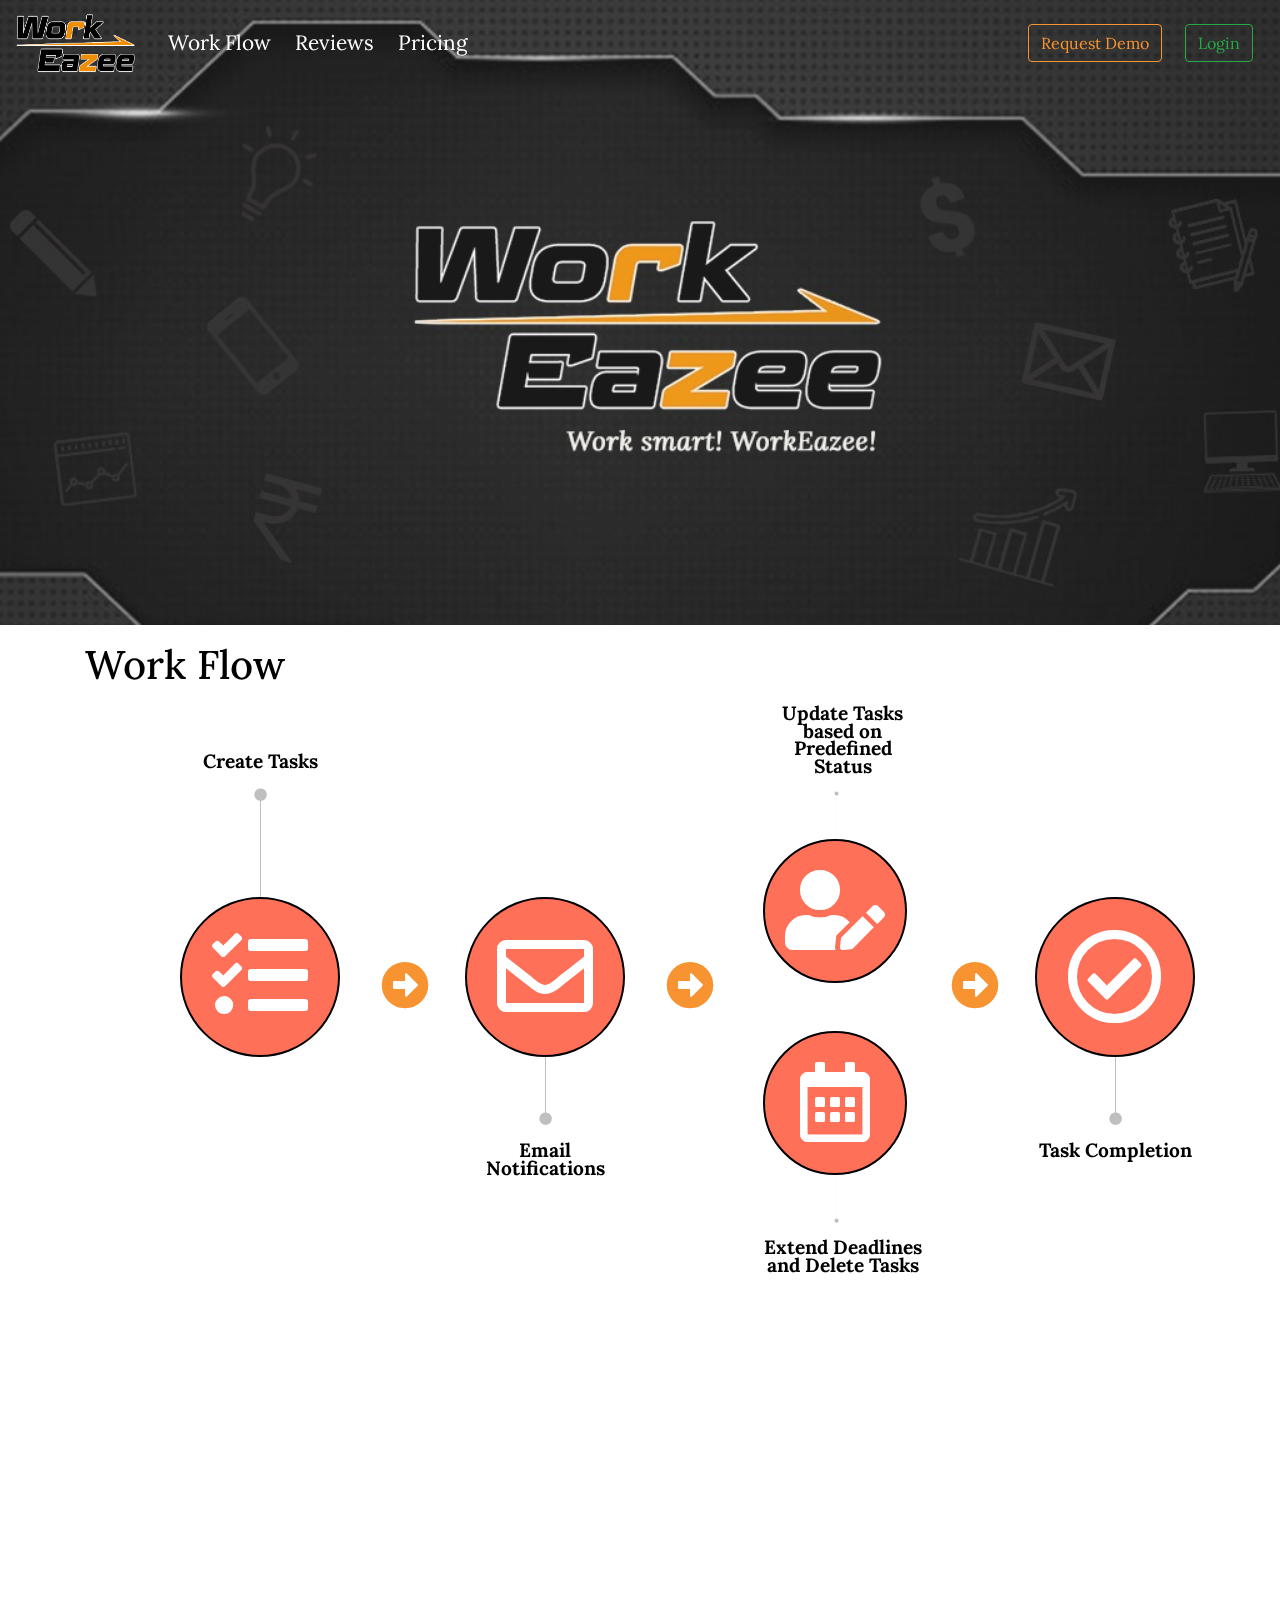
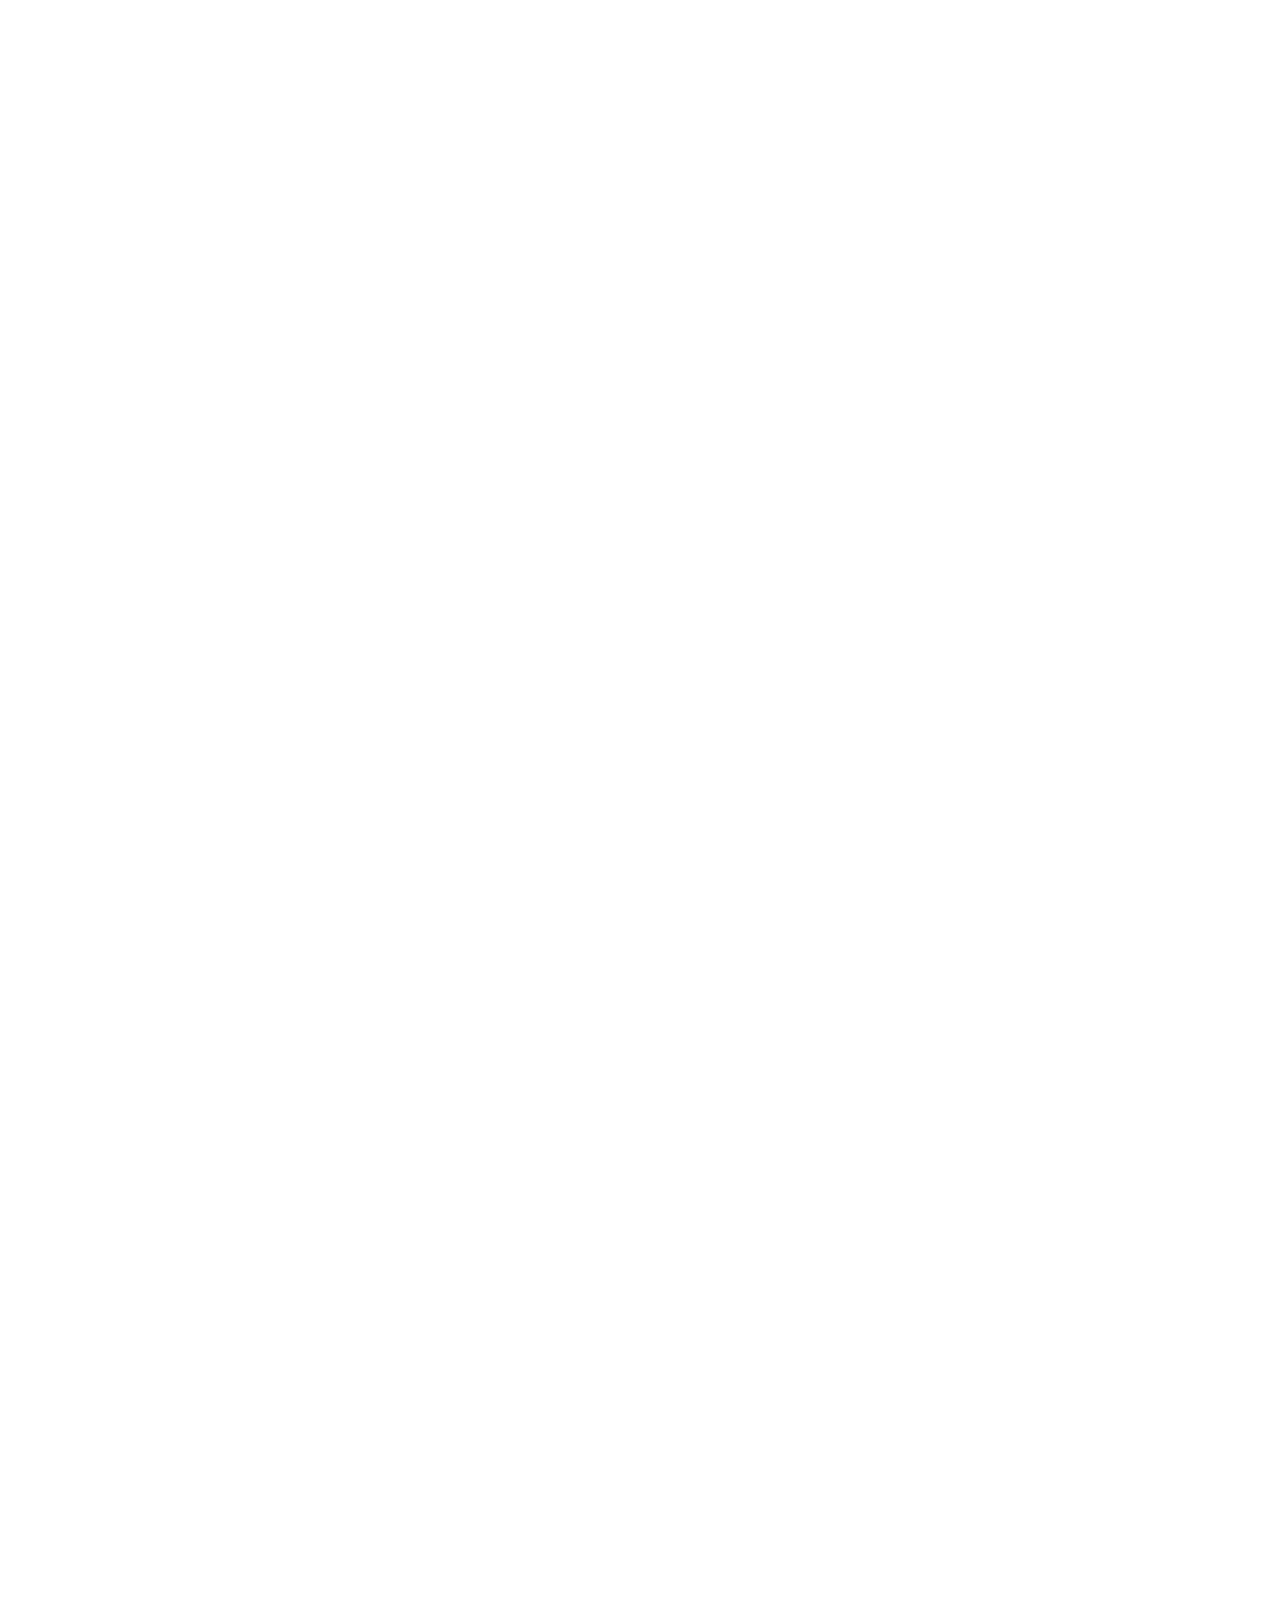
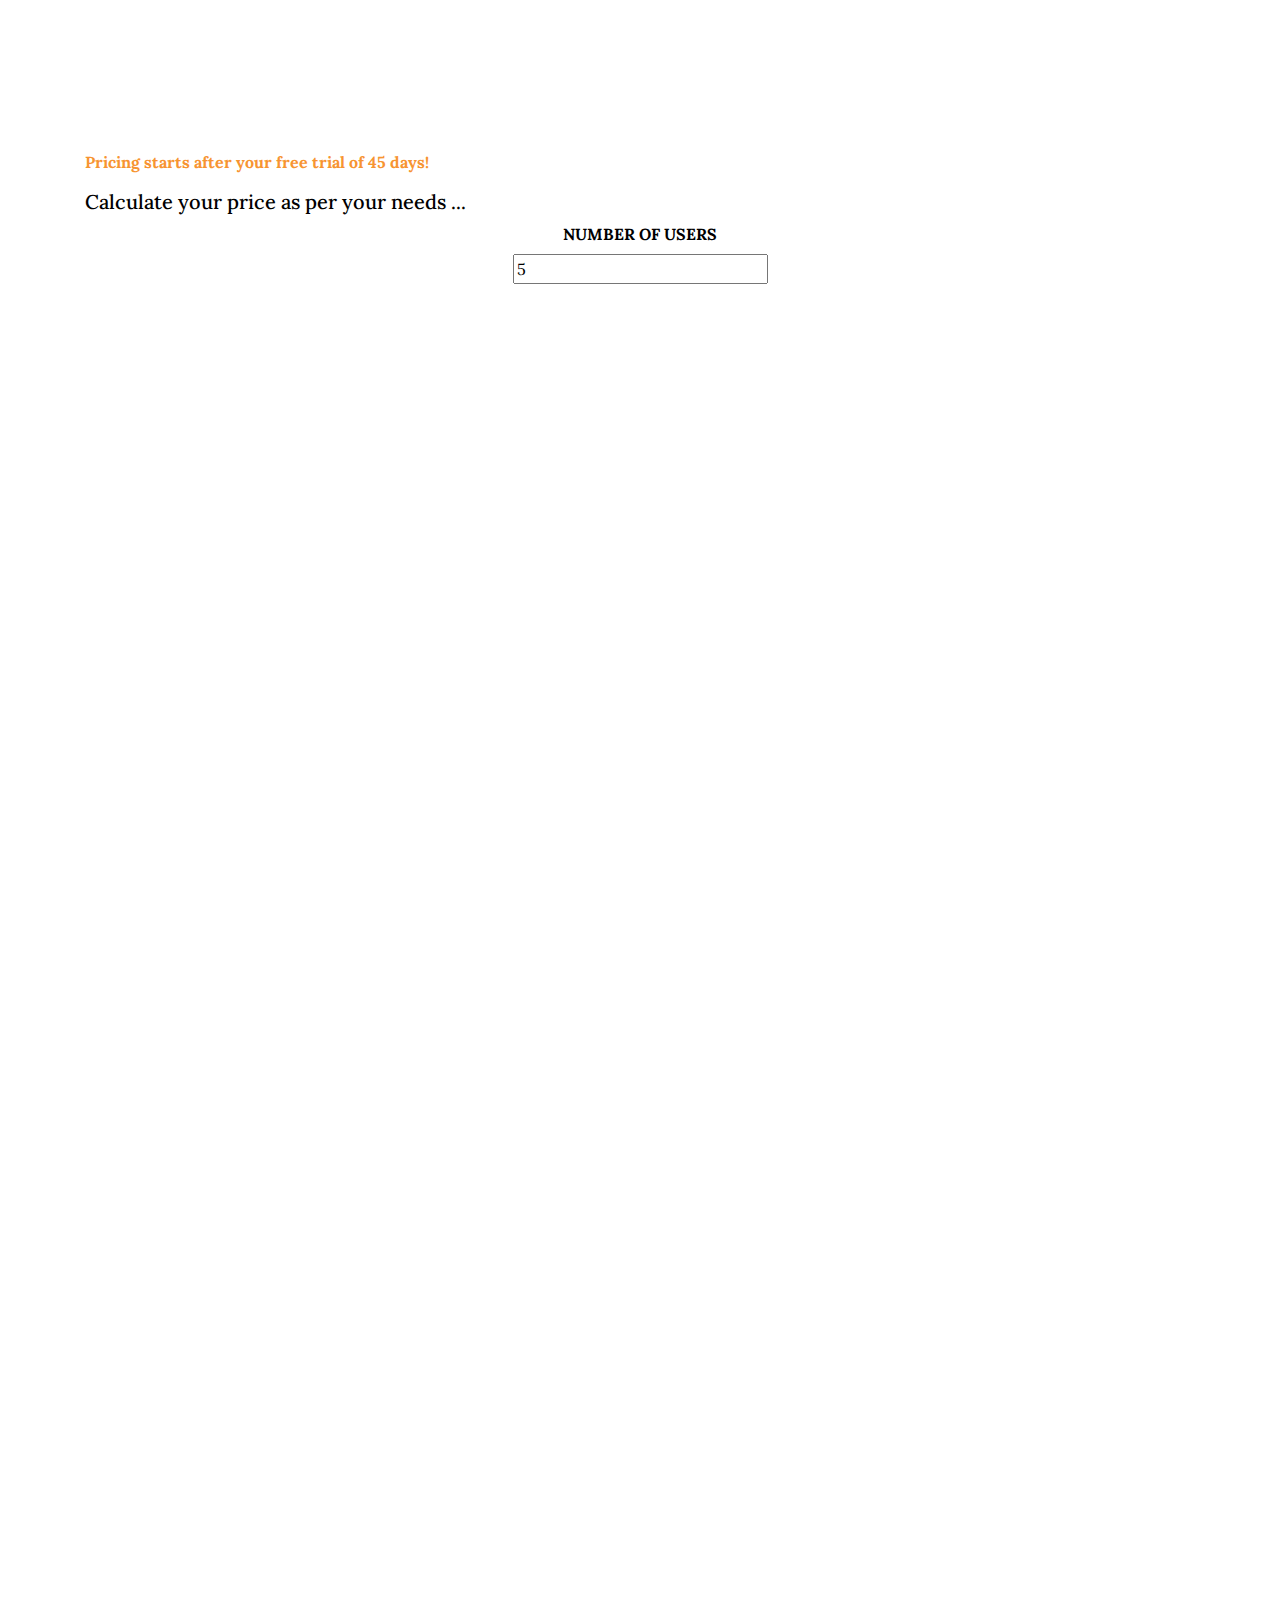
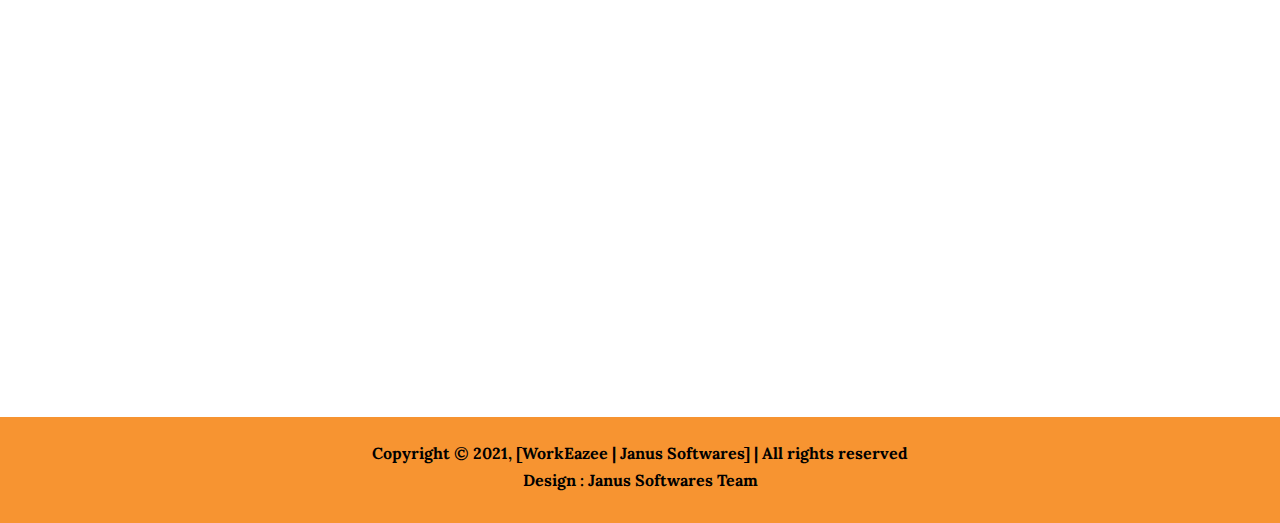
==== commit 8cafd946: "Company Logo fix on Firefox" ====
--- a/index.html
+++ b/index.html
@@ -754,7 +754,7 @@
         </div>
       
           <div class="container colorfooter">
-            <div class="handlefooter row">
+            <div class="row">
               <div class="col footer-product-workeazee-img" data-aos="zoom-out-right">
                 <div class="container-for-image-and-title">
                   <img
@@ -776,7 +776,7 @@
               </div>
             </div>
           </div>
-      </div>
+        </div>
         <div class="footer-btm font-weight-bold">
           <div class="copyrighttext">
           <!-- | <a href="">Privacy Policy</a> | <a href="">Disclaimer</a> -->
--- a/css/footer.css
+++ b/css/footer.css
@@ -17,6 +17,7 @@
 .copyrighttext {
   text-align: center;
   padding-top: 1.5rem;
+  padding-bottom: 0.1rem;
 }
 
 .design-text {
@@ -30,10 +31,7 @@
 
 .footer-icons {
   text-align: center;
-  display: inline;
-  float: left;
   padding: 0.65rem 0;
-  width: 100%;
   color: black;
   padding-bottom: 2rem;
 }
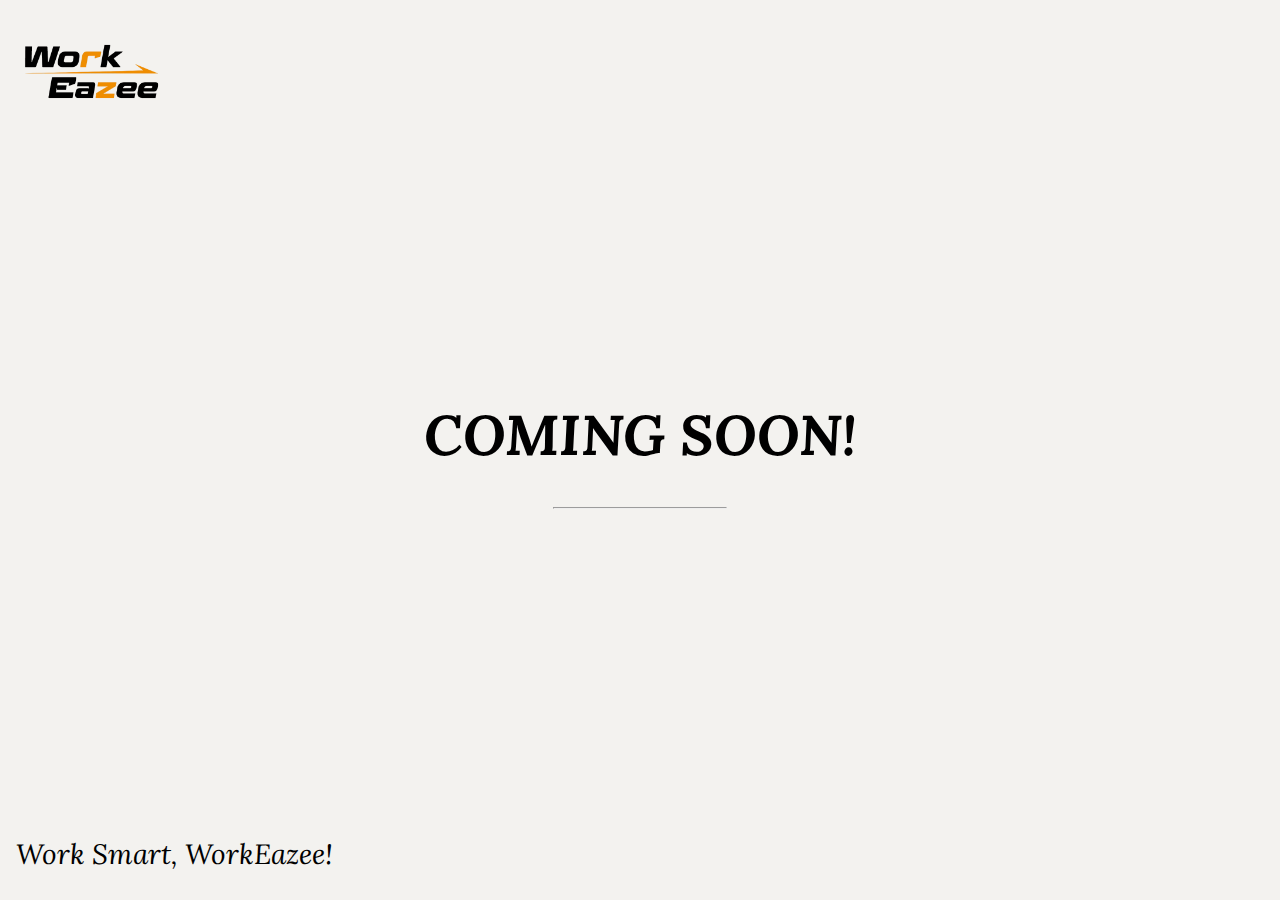
==== commit 940fc0ef: "Revert "Bugfix/aos animation"" ====
--- a/index.html
+++ b/index.html
@@ -1,822 +1,96 @@
 <!DOCTYPE html>
 <html>
-  <head>
-    <meta charset="utf-8" />
-    <meta name="viewport" content="width=device-width, initial-scale=1.0" />
-    <title>WorkEazee</title>
+ <style>
+  body,
+  html {
+   height: 100%;
+   margin: 0;
+   font-style: italic;
+  }
 
-    <!-- CSS Style Sheets-->
-    <link
-      rel="stylesheet"
-      href="https://maxcdn.bootstrapcdn.com/bootstrap/4.0.0/css/bootstrap.min.css"
-      integrity="sha384-Gn5384xqQ1aoWXA+058RXPxPg6fy4IWvTNh0E263XmFcJlSAwiGgFAW/dAiS6JXm"
-      crossorigin="anonymous"
-    />
-    <link rel="stylesheet" type="text/css" href="css/index.css" />
-    <link rel="stylesheet" type="text/css" href="css/navbar.css" />
-    <link rel="stylesheet" type="text/css" href="css/sections.css" />
-    <link rel="stylesheet" type="text/css" href="css/footer.css" />
-    <link rel="stylesheet" type="text/css" href="css/responsive.css" />
+  .bgimg {
+   background: #f3f2ef;
+   height: 100%;
+   background-position: center;
+   background-size: cover;
+   position: relative;
+   font-size: 28px;
+  }
 
-    <!-- AOS [Animate On Scroll Library]-->
-    <link rel="stylesheet" href="https://unpkg.com/aos@next/dist/aos.css" />
+  .topleft {
+   position: absolute;
+   top: 0;
+   left: 16px;
+  }
 
-    <!-- Font Awesome -->
-    <link rel="stylesheet" href="css/all.css" />
+  .bottomleft {
+   position: absolute;
+   bottom: 0;
+   left: 16px;
+  }
 
-    <link rel="preconnect" href="https://fonts.gstatic.com" />
-    <link
-      href="https://fonts.googleapis.com/css2?family=Lora:ital@0;1&display=swap"
-      rel="stylesheet"
-    />
-    <link
-      rel="icon"
-      href="images/workeazee_favicon_circle.png"
-      type="image/png"
-      sizes="32x32"
-    />
+  .middle {
+   position: absolute;
+   top: 50%;
+   left: 50%;
+   transform: translate(-50%, -50%);
+   text-align: center;
+  }
 
-    <!-- jQuery File -->
-    <script src="js/jquery-3.5.1.min.js"></script>
-    
-    <!-- Boostrap Script files -->
+  hr {
+   margin: auto;
+   width: 40%;
+  }
+ </style>
+ <head>
+  <title>WorkEazee</title>
+  <link rel="stylesheet" type="text/css" href="css/page-styling.css" />
+  <link rel="preconnect" href="https://fonts.gstatic.com" />
+  <link href="https://fonts.googleapis.com/css2?family=Lora:ital@0;1&display=swap" rel="stylesheet" />
+  <link rel="icon" href="images/workeazee_favicon_circle.png" type="image/png" sizes="32x32" />
+ </head>
+ <body>
+  <div class="bgimg">
+   <div class="topleft">
+    <img src="images/workeazee_logo.png" width="150" height="150" />
+   </div>
+   <div class="middle">
+    <h1>COMING SOON!</h1>
+    <hr />
+    <p id="demo" style="font-size: 30px;"></p>
+   </div>
+   <div class="bottomleft">
+    <p>Work Smart, WorkEazee!</p>
+   </div>
+  </div>
 
-    <script
-      src="https://code.jquery.com/jquery-3.4.1.slim.min.js"
-      integrity="sha384-J6qa4849blE2+poT4WnyKhv5vZF5SrPo0iEjwBvKU7imGFAV0wwj1yYfoRSJoZ+n"
-      crossorigin="anonymous"
-    ></script>
-    <script
-      src="https://cdn.jsdelivr.net/npm/popper.js@1.16.0/dist/umd/popper.min.js"
-      integrity="sha384-Q6E9RHvbIyZFJoft+2mJbHaEWldlvI9IOYy5n3zV9zzTtmI3UksdQRVvoxMfooAo"
-      crossorigin="anonymous"
-    ></script>
-    <script
-      src="https://stackpath.bootstrapcdn.com/bootstrap/4.4.1/js/bootstrap.min.js"
-      integrity="sha384-wfSDF2E50Y2D1uUdj0O3uMBJnjuUD4Ih7YwaYd1iqfktj0Uod8GCExl3Og8ifwB6"
-      crossorigin="anonymous"
-    ></script>
-   
-    <script src="js/index.js"></script>
-  </head>
+  <script>
+   // Set the date we're counting down to
+   var countDownDate = new Date("Jan 31, 2021 00:00:00").getTime();
 
-  <body onload="loadingFunction()">
+   // Update the count down every 1 second
+   var countdownfunction = setInterval(function () {
+    // Get todays date and time
+    var now = new Date().getTime();
 
-    <div id="loading-screen"></div>
+    // Find the distance between now an the count down date
+    var distance = countDownDate - now;
 
-    <!-- NAVBAR SECTION STARTS HERE -->
-    <nav class="navbar navbar-light navbar-expand-lg page-navbar">
-      <a class="navbar-brand" href="#"
-        ><img
-          src="images/workEazee_with_stroke_mod.png"
-          width="120"
-          height="60"
-          alt="Company Logo"
-      /></a>
-      <button
-        class="navbar-toggler"
-        type="button"
-        data-toggle="collapse"
-        data-target="#navbarSupportedContent"
-        aria-controls="navbarSupportedContent"
-        aria-expanded="false"
-        aria-label="Toggle navigation"
-      >
-        <span class="navbar-toggler-icon"></span>
-      </button>
-      <div class="collapse navbar-collapse" id="navbarSupportedContent">
-        <ul class="navbar-nav mr-auto">
-          <!-- <li class="nav-item active navpadding">
-            <a class="nav-link ncolor" href="#"
-              >Home <span class="sr-only">(current)</span></a
-            >
-          </li> -->
-          <!-- <li class="nav-item navpadding">
-            <a class="nav-link ncolor" href="#feature">Features</a>
-          </li> -->
-          <li class="nav-item navpadding">
-            <a class="nav-link ncolor" href="#workflow">Work Flow</a>
-          </li>
-          <li class="nav-item navpadding">
-            <a class="nav-link ncolor" href="#review">Reviews</a>
-          </li>
-          <li class="nav-item navpadding">
-            <a class="nav-link ncolor" href="#pricing">Pricing</a>
-          </li>
-          
-        </ul>
-        <form class="form-inline my-2 my-lg-0">
-          <a
-            class="btn btn-outline-mycolor formpadding"
-            target="_blank"
-            href="https://docs.google.com/forms/d/e/1FAIpQLSdHubwska8_6baEHI4BLs73ZoXNmHWoSdZbWpCoWdfhMtYlmg/viewform?usp=sf_link"
-            role="button"
-            >Request Demo</a
-          >
-          <a
-            class="btn btn-outline-success my-2 my-sm-0 formpadding"
-            target="_blank"
-            href="https://workeazee.pythonanywhere.com/"
-            role="button"
-            >Login</a
-          >
-        </form>
-      </div>
-    </nav>
-    <!-- NAVBAR SECTION ENDS HERE -->
-    <!-- HOME PAGE SECTION STARTS HERE  -->
-    <div class="home-page">
-      <img
-        class="background-logo"
-        src="images/home_background.jpeg"
-        alt="background
-        logo"
-      />
-    </div>
-    <!-- HOME PAGE SECTION ENDS HERE  -->
+    // Time calculations for days, hours, minutes and seconds
+    var days = Math.floor(distance / (1000 * 60 * 60 * 24));
+    var hours = Math.floor((distance % (1000 * 60 * 60 * 24)) / (1000 * 60 * 60));
+    var minutes = Math.floor((distance % (1000 * 60 * 60)) / (1000 * 60));
+    var seconds = Math.floor((distance % (1000 * 60)) / 1000);
 
-    <!-- MID SECTION STARTS HERE  -->
-    <div class="mid-section">
-      <!-- FEATURES SECTION -->
-      <!-- <div id="feature" class="container feature-class">
-        <div class="text-part">
-          <h1 class="main-heading">Features</h1>
-          <p>
-            Lorem ipsum dolor sit amet, consectetur adipiscing elit. Praesent
-            sodales mauris turpis, sed maximus magna egestas vitae. Vestibulum
-            lobortis ligula rhoncus diam consectetur, vitae efficitur nibh
-            fringilla. Sed gravida porttitor molestie. Sed pellentesque lectus
-            sed lacinia accumsan. Sed condimentum arcu risus, non convallis eros
-            tincidunt et. Curabitur elementum mi vitae elit accumsan aliquet.
-            Nam pellentesque molestie pulvinar. Nullam id mauris posuere,
-            sagittis lectus quis, commodo ante. Lorem ipsum dolor sit amet,
-            consectetur adipiscing elit. Morbi faucibus eros metus, sit amet
-            volutpat lorem bibendum ac.
-          </p>
-        </div>
-      </div> -->
+    // Output the result in an element with id="demo"
+    document.getElementById("demo").innerHTML = days + "d " + hours + "h " + minutes + "m " + seconds + "s ";
 
-      <!-- WORK MANAGEMENT FLOW SECTION -->
-
-      <div id="workflow" class="container workflow-class">
-        <div class="text-part">
-          <h1 class="main-heading" data-aos="zoom-in-left">Work Flow</h1>
-          <div class="employee-row">
-            
-            <div class="row">
-
-              <div class="col-lg-1">
-              </div>
-
-              <div data-aos="fade-right" data-aos-duration="1000" data-aos-delay="400" class="col-lg-2 col-md-2 col-sm-12 col-xs-12 text-center">
-                <div class="employee-text">Create Tasks</div>
-                <img class="tower-label1" src="images/work-flow/upper-label.png" alt="">               
-                <div class="rounded-circle flow-employee flow-employee-icon1">
-                  <i class="flow-icon1 fas fa-tasks"></i>
-                </div>               
-              </div>
-
-              <div data-aos="fade-right" data-aos-duration="3000" data-aos-delay="1400" class="col-lg-1 col-md-1 col-sm-12 col-xs-12">
-                <i class="fas fa-arrow-alt-circle-right flow-employee-arrow text-center"></i>
-              </div>
-
-              <div data-aos="fade-right" data-aos-duration="3000" data-aos-delay="1400" class="col-lg-2 col-md-2 col-sm-12 col-xs-12 text-center">    
-                <div class="rounded-circle flow-employee flow-employee-icon2">
-                  <i class="flow-icon1 far fa-envelope"></i>
-                </div>
-                <img class="tower-label2" src="images/work-flow/lower-label.png" alt="">
-                <div class="employee-text">Email Notifications</div>           
-              </div>
-
-              <div data-aos="fade-right" data-aos-duration="3000" data-aos-delay="2400" class="col-lg-1 col-md-1 col-sm-12 col-xs-12">
-                <i class="fas fa-arrow-alt-circle-right flow-employee-arrow"></i>
-              </div>
-
-              <div data-aos="fade-right" data-aos-duration="3000" data-aos-delay="2400" class="col-lg-2 col-md-2 col-sm-12 col-xs-12 text-center handle-mobile-space">
-                <div class="col update-new-flow1">
-                  <div class="row employee-text handle-employee-text-update1">Update Tasks based on Predefined Status</div>
-                  <img class="row tower-label3" src="images/work-flow/upper-label.png" alt="">
-                  <div class="row">
-                    <div class="rounded-circle flow-employee flow-employee-icon3">
-                      <i class="flow-icon2 fas fa-user-edit"></i>
-                    </div>
-                  </div>
-                </div>
-                <div class="col update-new-flow2">         
-                  <div class="row">
-                    <div class="rounded-circle flow-employee flow-employee-icon3">
-                      <i class="flow-icon2 far fa-calendar-alt"></i>
-                    </div>
-                  </div>
-                  <img class="row tower-label4" src="images/work-flow/lower-label.png" alt="">
-                  <div class="row employee-text handle-employee-text-update2">Extend Deadlines and Delete Tasks</div>
-                </div>
-              </div>
-
-              <div data-aos="fade-right" data-aos-duration="3000" data-aos-delay="3400" class="col-lg-1 col-md-1 col-sm-12 col-xs-12">
-                <i class="fas fa-arrow-alt-circle-right flow-employee-arrow"></i>
-              </div>
-
-              <div data-aos="fade-right" data-aos-duration="3000" data-aos-delay="3400" class="col-lg-2 col-md-2 col-sm-12 col-xs-12 text-center">
-                <div class="rounded-circle flow-employee flow-employee-icon2">
-                  <i class="flow-icon1 far fa-check-circle"></i>
-                </div>
-                <img class="tower-label2" src="images/work-flow/lower-label.png" alt="">
-                <div class="employee-text">Task Completion</div>
-              </div>
-            </div>
-          </div>
-        </div>
-      </div>
-      <!-- WHY WORKEAZEE SECTION -->
-
-      <div class="container why-workeazee-class">
-        <h2 class="text-center why-workeazee-head-text" data-aos="fade-right">
-          Why Choose <span class="fancy-head-text">WorkEazee ?</span>
-        </h2>
-        <div class="row text-center">
-          <!-- ROW 1 -->
-          <div class="col-lg-6 col-md-12 col-sm-12 col-xs-12" data-aos="zoom-in-up">
-            <div class="why-workeazee-content">
-              <img
-                class="handle-gif-image"
-                src="images/why-workeazee/process-gif.gif"
-                alt="gif1"
-              />
-              <div class="why-workeazee-text-content">
-                <h5 class="font-weight-bold">
-                  Complete Process Management for Professionals
-                </h5>
-                <p>
-                  WorkEazee is a complete package that serves each and every
-                  business, professionals and entrepreneurs alike. From creating
-                  tasks, to receiving work related details, tracking work progress
-                  to business workflow and then ultimately its collection.
-                </p>
-              </div>
-            </div>
-          </div>
-          <div class="col-lg-6 col-md-12 col-sm-12 col-xs-12" data-aos="zoom-in-up">
-            <div class="why-workeazee-content">
-              <img
-                class="handle-gif-image"
-                src="images/why-workeazee/cloud-gif.gif"
-                alt="gif2"
-              />
-              <div class="why-workeazee-text-content">
-                <h5 class="font-weight-bold">Cloud Solution</h5>
-                <p>
-                  With WorkEazee you can run business on the go, as it can be
-                  accessed from anywhere and anytime using internet. That brings
-                  a whole lot of convenience for any size business from small to
-                  large, especially if your staffs are located at different onsite
-                  locations too.
-                </p>
-              </div>
-            </div>
-          </div>
-        </div>
-        <div class="row text-center">
-          <!-- ROW 2 -->
-          <div class="col-lg-12 col-md-12 col-sm-12 col-xs-12" data-aos="zoom-in-up">
-            <div class="why-workeazee-content">
-              <img
-                class="handle-gif-image2"
-                src="images/why-workeazee/handshake-removebg.png"
-                alt="image-3"
-              />
-              <div class="why-workeazee-text-content">
-                <h5 class="font-weight-bold">
-                  Developed in a very practical way in line with Indian
-                  Circumstances
-                </h5>
-                <p>
-                  Every feature of WorkEazee has been developed keeping practical
-                  everyday situations of Indian business in backdrop. Constant
-                  inputs from actual professionals have thus been taken to perk-up
-                  and evolve the business software each day.
-                </p>
-              </div>
-            </div>
-          </div>
-          <!-- <div class="col-lg-6 col-md-12 col-sm-12 col-xs-12">
-            <div class="why-workeazee-content">
-              <img
-                class="handle-gif-image2"
-                src="https://picsum.photos/200/300"
-                alt="image/gif-4"
-              />
-              <div class="why-workeazee-text-content">
-                <h5 class="font-weight-bold">Siddhesh Shinde</h5>
-                <p>Dummy Text | Web Developer & Explorer</p>
-              </div>
-            </div>
-          </div> -->
-        </div>
-      </div>
-
-      <!-- REVIEWS SECTION -->
-
-      <div id="review" class="container review-class">
-        <div class="text-part">
-          <h2 class="main-heading" data-aos="zoom-in-left">Reviews</h2>
-          <div class="review-cards-container">
-            <div class="row">
-              <div
-                class="col-lg-4 col-md-6 col-sm-12 col-xs-12 px-lg-3 py-md-3 py-3"
-              >
-                <div class="review-card" data-aos="flip-down">
-                  <div class="row">
-                    <div class="col person-master-text">
-                      <div class="person-name">CA Sachin Shrinivas Bhattad</div>
-                      <div class="person-firm">SKVM Global</div>
-                    </div>
-                    <div class="col person-rating-div">
-                      <div class="person-rating">
-                        <div>
-                          <i class="fas fa-star star-icon"></i>
-                          <!-- FOR FILLED STAR -->
-                          <i class="fas fa-star star-icon"></i>
-                          <i class="fas fa-star star-icon"></i>
-                          <i class="fas fa-star star-icon"></i>
-                          <i class="far fa-star star-icon"></i>
-                          <!-- FOR UNFILLED STAR -->
-                        </div>
-                        <div class="review-date">Nov 01, 2020</div>
-                      </div>
-                    </div>
-                  </div>
-                  <div class="review-master-text">
-                    <div>
-                      Managing tasks is much simpler due to the software. With it's easy to use UI, all my employees can use the software and report back to me without my intervention. WorkEazee has helped me to regain my time spent on following up tasks and become more productive.
-                    </div>
-                  </div>
-                </div>
-              </div>
-              <div
-                class="col-lg-4 col-md-6 col-sm-12 col-xs-12 px-lg-3 py-md-3 py-3"
-              >
-                <div class="review-card" data-aos="flip-down">
-                  <div class="row">
-                    <div class="col person-master-text">
-                      <div class="person-name">CA Rajeev Mundra</div>
-                      <div class="person-firm">Mundra And Associates</div>
-                    </div>
-                    <div class="col person-rating-div">
-                      <div class="person-rating">
-                        <div>
-                          <i class="fas fa-star star-icon"></i>
-                          <!-- FOR FILLED STAR -->
-                          <i class="fas fa-star star-icon"></i>
-                          <i class="fas fa-star star-icon"></i>
-                          <i class="fas fa-star star-icon"></i>
-                          <i class="far fa-star star-icon"></i>
-                          <!-- FOR UNFILLED STAR -->
-                        </div>
-                        <div class="review-date">Dec 15, 2020</div>
-                      </div>
-                    </div>
-                  </div>
-                  <div class="review-master-text">
-                    <div>
-                      Using WorkEazee has been a productive advantage. I can get my monthly reports very quickly using the excel worksheet. Also giving updates to clients about thier work is also very easy. At a click of a button I get access to data about my own company which was earlier not tracked.
-                    </div>
-                  </div>
-                </div>
-              </div>
-              <div
-                class="col-lg-4 col-md-6 col-sm-12 col-xs-12 px-lg-3 py-md-3 py-3"
-              >
-                <div class="review-card" data-aos="flip-down">
-                  <div class="row">
-                    <div class="col person-master-text">
-                      <div class="person-name">CA Swati</div>
-                      <div class="person-firm">Mundra And Associates</div>
-                    </div>
-                    <div class="col person-rating-div">
-                      <div class="person-rating">
-                        <div>
-                          <i class="fas fa-star star-icon"></i>
-                          <!-- FOR FILLED STAR -->
-                          <i class="fas fa-star star-icon"></i>
-                          <i class="fas fa-star star-icon"></i>
-                          <i class="fas fa-star star-icon"></i>
-                          <i class="far fa-star star-icon"></i>
-                          <!-- FOR UNFILLED STAR -->
-                        </div>
-                        <div class="review-date">Dec 21, 2020</div>
-                      </div>
-                    </div>
-                  </div>
-                  <div class="review-master-text">
-                    <div>
-                      Having a team under you which works on different clients and on different projects is not easy to handle. With WorkEazee I could easily track who was working on what project and didn't have to continuously disturb the  team to get updates. Managing a team is now much easier.
-                    </div>
-                  </div>
-                </div>
-              </div>
-            </div>
-          </div>
-        </div>
-      </div>
-
-      <!-- AVAILABLE ON ANY DEVICE SECTION -->
-
-      <div class="container any-device-class">
-        <div class="text-part">
-          <h2 class="text-center any-device-head-text" data-aos="fade-right">
-            Access <span class="fancy-head-text">WorkEazee</span> from Any Device!
-          </h2>
-          <div class="row text-center">
-            <div class="col-lg-4 col-md-4 col-xs-4" data-aos="zoom-in-up">
-              <div>
-                <img
-                  class="any-device-img"
-                  src="images/any-device-image/Laptop_Desktop-removebg.png"
-                  alt="Desktop or Laptop"
-                />
-                <h4 class="any-device-text">Desktop / Laptop</h4>
-              </div>
-            </div>
-            <div class="col-lg-4 col-md-4 col-xs-4" data-aos="zoom-in-up">
-              <div>
-                <img
-                  class="any-device-img"
-                  src="images/any-device-image/Mobile-removebg.png"
-                  alt="Mobile"
-                />
-                <h4 class="any-device-text">Mobile</h4>
-              </div>
-            </div>
-            <div class="col-lg-4 col-md-4 col-xs-4" data-aos="zoom-in-up">
-              <div>
-                <img
-                  class="any-device-img"
-                  src="images/any-device-image/tablet-removebg.png"
-                  alt="Tablet"
-                />
-                <h4 class="any-device-text">Tab / iPad</h4>
-              </div>
-            </div>
-          </div>
-          <div class="text-center">
-            <a
-              target="_blank"
-              href="https://play.google.com/store/apps/details?id=com.aummetals.workeazee"
-            >
-              <img
-                data-aos="zoom-out"
-                class="playstore-logo"
-                src="images/any-device-image/play.png"
-                alt="Play Store Logo"
-              />
-            </a>
-          </div>
-        </div>
-      </div>
-
-      <!-- FREE DEMO SECTION -->
-      <div class="container free-demo-class" data-aos="zoom-out">
-        <div class="free-demo-class text-center">
-          <h3 class="free-demo-text">Request Free Demo At Your Ease of Time</h3>
-          <a
-            target="_blank"
-            class="btn free-demo-button"
-            href="https://docs.google.com/forms/d/e/1FAIpQLSdHubwska8_6baEHI4BLs73ZoXNmHWoSdZbWpCoWdfhMtYlmg/viewform?usp=sf_link"
-            role="button"
-            >REQUEST FREE DEMO NOW</a
-          >
-        </div>
-      </div>
-
-      <!-- PRICING SECTION -->
-
-      <div id="pricing" class="container pricing-class">
-        <div class="text-part">
-          <h2 class="main-heading" data-aos="zoom-in-left">Pricing</h2>
-          <div class="row">
-            <div class="col-lg-12 col-md-12 col-sm-12 col-xs-12">
-              <p class="fancy-head-text">
-                Pricing starts after your free trial of 45 days!
-              </p>
-            </div>
-          </div>
-          <div class="row">
-            <div class="col-lg-12 col-md-12 col-sm-12 col-xs-12">
-              <h5>Calculate your price as per your needs ...</h5>
-            </div>
-          </div>
-          <div class="row text-center">
-            <div
-              class="form-input-number-of-users col-lg-3 col-md-3 col-sm-4 col-xs-4"
-            >
-              <div class="form-group font-weight-bold">
-                <label for="usersControlRange">NUMBER OF USERS</label>
-                <input
-                  type="number"
-                  value="5"
-                  min="2"
-                  max="100"
-                  class="form-control-range"
-                  id="usersControlRange"
-                />
-              </div>
-            </div>
-          </div>
-          <div class="row text-center pricing-cards">
-            <div class="col-lg-6 col-md-6 col-sm-12 col-xs-12">
-              <div class="pricing-card pricing-six-months" data-aos="flip-left">
-                <header class="cd-pricing-header">
-                  <h5 class="font-weight-bold">6 MONTHS</h5>
-                  <div class="cd-price">
-                    <span class="cd-currency">₹ &nbsp;</span>
-                    <span class="cd-value" id="price-sec1">50</span>
-                    <span class="cd-duration">/user/month</span>
-                  </div>
-                </header>
-                <div class="cd-pricing-body">
-                  <span class="cd-currency">₹ &nbsp;</span
-                  ><span id="onetimecharges">3000 </span>&nbsp;One Time Installation Charges
-                </div>
-                <footer class="cd-pricing-footer">
-                  <a class="cd-select" href="#final-pricing" rel="6">Select</a>
-                </footer>
-              </div>
-            </div>
-            <div class="col-lg-6 col-md-6 col-sm-12 col-xs-12">
-              <div class="pricing-card pricing-twelve-months" data-aos="flip-right">
-                <header class="cd-pricing-header">
-                  <h5 class="font-weight-bold">12 MONTHS</h5>
-                  <div class="cd-price">
-                    <span class="cd-currency">₹ &nbsp;</span>
-                    <span class="cd-value" id="price-sec2">45</span>
-                    <span class="cd-duration">/user/month</span>
-                  </div>
-                </header>
-                <div class="cd-pricing-body">
-                  <span class="cd-currency">₹ &nbsp;</span
-                  ><span id="onetimecharges">3000 </span>&nbsp;One Time Installation Charges
-                </div>
-                <footer class="cd-pricing-footer">
-                  <a class="cd-select" href="#final-pricing" rel="12">Select</a>
-                </footer>
-              </div>
-            </div>
-          </div>
-          <div class="row additional-features-row" data-aos="zoom-in">
-            <div class="col-lg-12 col-md-12 col-sm-12 col-xs-12">
-              <h5>Choose additional features</h5>
-            </div>
-            <div class="col-lg-4 col-md-6 col-sm-12 col-xs-12">
-              <div class="form-check feature-1">
-                <input
-                  class="form-check-input"
-                  type="checkbox"
-                  id="defaultCheck1"
-                  checked
-                />
-                <label class="form-check-label" for="defaultCheck1">
-                  Email Notifications
-                </label>
-                <p class="price-display">
-                  <span class="cd-currency">₹ &nbsp;</span>
-                  <span class="cd-value" id="email-price-per-user-price">15</span>
-                  <span class="cd-duration">/user/month additional</span>
-                </p>
-              </div>
-            </div>
-            <div class="col-lg-4 col-md-6 col-sm-12 col-xs-12">
-              <div class="form-check feature-2">
-                <input
-                  class="form-check-input"
-                  type="checkbox"
-                  id="defaultCheck2"
-                  checked
-                />
-                <label class="form-check-label" for="defaultCheck2">
-                  Same designation level control
-                </label>
-                <p class="price-display">
-                  <span class="cd-currency">₹ &nbsp;</span>
-                  <span class="cd-value" id="same-level-bulk-price">500</span>
-                  <span class="cd-duration">/year</span>
-                </p>
-              </div>
-            </div>
-            <div class="col-lg-4 col-md-6 col-sm-12 col-xs-12">
-              <div class="form-check feature-3">
-                <input
-                  class="form-check-input"
-                  type="checkbox"
-                  id="defaultCheck3"
-                  checked
-                />
-                <label class="form-check-label" for="defaultCheck3">
-                  Track your work with charts
-                </label>
-                <p class="price-display">
-                  <span class="cd-currency">₹ &nbsp;</span>
-                  <span class="cd-value" id="track-work-charts-price">1500</span>
-                  <span class="cd-duration">/year</span>
-                </p>
-              </div>
-            </div>
-          </div>
-          <div class="row text-center final-price-calcs" id="final-pricing">
-            <!-- TO BE DONE -->
-            <div class="col-lg-6 col-md-6 col-sm-12 col-xs-12" data-aos="zoom-in">
-              <div class="final-price-calc">
-                <h5>Your Final Package</h5>
-                <div class="final-package-container">
-                  <div class="col-lg-12 col-md-12 col-sm-12 col-xs-12">
-                    <div class="final-num-of-users row">
-                        <span class="final-price-users-label label">NUMBER OF USERS</span>
-                        <p class="final-price-users-value value">5</p>
-                    </div>
-                    <div class="final-num-of-months row">
-                      <span class="final-price-months-label label">NUMBER OF MONTHS</span>
-                      <p class="final-price-months-value value">12</p>
-                    </div>
-                    <div class="final-additional-features row">
-                      <span class="final-price-additonal-features-label label">ADDITIONAL FEATURES:</span>
-                      <ul class="final-features-list">
-                        <li class="feature-1"><span class="label">EMAIL NOTIFICATIONS</span></li>
-                        <li class="feature-2"><span class="label">SAME DESIGNATION LEVEL CONTROL</span></li>
-                        <li class="feature-3"><span class="label">TRACK YOUR WORK WITH CHARTS</span></li>
-                      </ul>
-                    </div>
-                  </div>
-                </div>
-              </div>
-            </div>
-            <div class="col-lg-6 col-md-6 col-sm-12 col-xs-12" data-aos="zoom-in">
-              <div class="final-price-calc">
-                <h5>Price Breakup</h5>
-                <div class="final-price-container">
-                  <div class="col-lg-12 col-md-12 col-sm-12 col-xs-12">
-                    <div class="final-one-time-costs row">
-                        <span class="final-one-time-costs-label label">ONE TIME INSTALLATION CHARGES</span>
-                        <p class="price-display">
-                          <span class="cd-currency">₹ &nbsp;</span>
-                          <span class="cd-value" id="final-one-time-cost"></span>
-                        </p>
-                    </div>
-                    <div class="final-recurring-costs row">
-                      <span class="final-recurring-label label">RECURRING CHARGES</span>
-                      <p class="price-display">
-                        <span class="cd-currency">₹ &nbsp;</span>
-                        <span class="cd-value" id="final-recurring-cost"></span>
-                      </p>
-                    </div>
-                    <div class="final-gst-costs row">
-                      <span class="final-gst-label label">GST AT 18%</span>
-                      <p class="price-display">
-                        <span class="cd-currency">₹ &nbsp;</span>
-                        <span class="cd-value" id="final-gst-cost"></span>
-                      </p>
-                    </div>
-                    <div class="final-total-costs row">
-                      <span class="final-total-label label">TOTAL COSTS</span>
-                      <p class="price-display">
-                        <span class="cd-currency">₹ &nbsp;</span>
-                        <span class="cd-value" id="final-total-cost"></span>
-                      </p>
-                    </div>
-                  </div>
-                </div>
-              </div>
-            </div>
-          </div>
-        </div>
-      </div>
-
-      <!-- MID SECTION ENDS HERE  -->
-
-    <!-- FOOTER SECTION STARTS HERE -->
-    <footer>
-      <div class="footer-top" data-aos="zoom-in-up">
-        <!-- <img class="footer-image" src="images/background_footer.png" alt="background image"> -->
-        <div class="container main-footer">
-          <div class="row">
-            <div class="col-lg-4 col-md-4 footer-text-class font-weight-bold">
-              <h4 class="footer-headings text-center">Registered Office</h4>
-              <br>
-              <p class="companyname text-justify">Janus Softwares<br/>
-                (division of Aum Metals & Techno-Ceramics Pvt. Ltd.)
-              </p>
-              <p class="address text-justify">104/105, Manas Residency, A Wing, <br/>
-                Veer Savarkar Marg, Teen Petrol Pump, <br/>
-                Thane (W), Maharashtra, India – 400602
-              </p>
-              <p class="phone text-justify">
-                Tel: +91 9769417465,<br/>
-                &nbsp;&nbsp;&nbsp;&nbsp;&nbsp;&nbsp;&nbsp;+91 9029050299
-              </p>
-              <p class="email-address text-justify">
-                Email: janussoftwares@gmail.com
-              </p>
-            </div>
-
-            <div class="col-lg-4 col-md-4 footer-text-class map-handle">
-              <h4 class="footer-headings locate-class text-center">Locate Us</h4>
-              <br>
-              <iframe class="text-center" frameborder="0.2" aria-label="Map, Manas Residency" src="https://maps-api-ssl.google.com/maps?hl=en-US&amp;ll=19.192932,72.970477&amp;output=embed&amp;q=Manas+Residency,+Veer+Savarkar+Marg,+Naupada,+Thane+West,+Thane,+Maharashtra+400602,+India+(Manas+Residency)&amp;z=17" allowfullscreen=""></iframe>
-            </div>
-
-            <div class="col-lg-4 col-md-4 footer-text-class">
-              <h4 class="footer-headings download-class text-center">Download Mobile App</h4>
-              <br>
-              <p class="scan-qr-code-text text-center font-weight-bold">Scan QR Code</p>
-              <div class="text-center">
-                <img class="qrcode text-center" src="images/qr_code.png" alt="QR Code">
-              </div>
-              <p class="android-text text-center font-weight-bold">Android</p>
-            </div>
-          </div>
-        </div>
-          
-        <div class="icon-footer-class">
-          <div class="footer-icons">
-            <a target="_blank" href="mailto:workeazee@gmail.com"
-              ><i class="fas fa-envelope"></i
-            ></a>
-            <a
-              target="_blank"
-              href="https://api.whatsapp.com/send?phone=919769417465"
-              ><i class="fab fa-whatsapp"></i
-            ></a>
-            <a
-              target="_blank"
-              href="https://www.linkedin.com/showcase/janussoftwares"
-              ><i class="fab fa-linkedin-in"></i
-            ></a>
-          </div> 
-        </div>
-      
-          <div class="container colorfooter">
-            <div class="row">
-              <div class="col footer-product-workeazee-img" data-aos="zoom-out-right">
-                <div class="container-for-image-and-title">
-                  <img
-                    class="workeazee-footer-logo "
-                    src="images/workEazee_with_stroke.png"
-                    alt="stroke logo"
-                  />
-                  <span class="font-weight-bold">(by Janus Softwares)</span>
-                </div>
-              </div>
-              <div class="col footer-company-janus-img" data-aos="zoom-out-left">
-                <div class="container-for-image-and-title">
-                  <img
-                    class="janus-footer-logo"
-                    src="images/janus_softwares_logo.png"
-                    alt="stroke logo"
-                  />
-                </div>
-              </div>
-            </div>
-          </div>
-        </div>
-        <div class="footer-btm font-weight-bold">
-          <div class="copyrighttext">
-          <!-- | <a href="">Privacy Policy</a> | <a href="">Disclaimer</a> -->
-            <p>Copyright © 2021, [WorkEazee | Janus Softwares] | All rights reserved</p>
-            <p class="design-text">Design : Janus Softwares Team</p>
-          </div>
-        </div>
-    </footer>
-    <!-- FOOTER SECTION ENDS HERE -->
-
-    <script src="https://unpkg.com/aos@next/dist/aos.js"></script>
-    <script>
-      AOS.init();
-      AOS.init({
-        // Global settings:
-        disable: false, // accepts following values: 'phone', 'tablet', 'mobile', boolean, expression or function
-        startEvent: 'DOMContentLoaded', // name of the event dispatched on the document, that AOS should initialize on
-        initClassName: 'aos-init', // class applied after initialization
-        animatedClassName: 'aos-animate', // class applied on animation
-        useClassNames: false, // if true, will add content of `data-aos` as classes on scroll
-        disableMutationObserver: false, // disables automatic mutations' detections (advanced)
-        debounceDelay: 50, // the delay on debounce used while resizing window (advanced)
-        throttleDelay: 99, // the delay on throttle used while scrolling the page (advanced)
-        
-        // Settings that can be overridden on per-element basis, by `data-aos-*` attributes:
-        offset: 120, // offset (in px) from the original trigger point
-        delay: 0, // values from 0 to 3000, with step 50ms
-        duration: 1000, // values from 0 to 3000, with step 50ms
-        easing: 'ease', // default easing for AOS animations
-        once: true, // whether animation should happen only once - while scrolling down
-        mirror: false, // whether elements should animate out while scrolling past them
-        anchorPlacement: 'top-bottom', // defines which position of the element regarding to window should trigger the animation
-      });
-    </script>
-
-    <script>
-      var preloader = document.getElementById("loading-screen");
-      function loadingFunction() {
-          preloader.style.display = "none";
-      }
-    </script>
-  </body>
+    // If the count down is over, write some text
+    if (distance < 0) {
+     clearInterval(countdownfunction);
+     document.getElementById("demo").innerHTML = "EXPIRED";
+    }
+   }, 1000);
+  </script>
+ </body>
 </html>
--- a/css/page-styling.css
+++ b/css/page-styling.css
@@ -0,0 +1,107 @@
+body{
+    margin:0;
+    background-color: #f3f2ef;
+    font-family: 'Lora', serif;
+}
+
+body button, input {
+    font-family: inherit;
+}
+
+::placeholder {
+    color: #595c5f;
+}
+
+.nav-bar{
+    display: flex;
+    height: 100;
+    border: 1px solid;
+    justify-content: space-between;
+}
+
+.nav-bar .company-name img{
+    height: 100;
+    width: 100;
+    padding-left: 25px;
+}
+
+.nav-bar .nav-tabs .tabss{
+    display: flex;
+    height: 80px;
+}
+
+.nav-bar .nav-tabs{
+    margin-right: 10px;
+    margin-top: 10px;
+}
+
+.nav-bar .nav-tabs .tabss .tab{
+    height: 100%;
+    width: 150px;
+    margin: auto;
+    margin-right: 0;
+}
+
+.nav-bar .nav-tabs .tabss .tab .nav-btn{
+    padding: 14px 16px;
+    font-size: 16px;
+    background: #ec900f;
+    height: inherit;
+    border: 1px solid black;
+    border-radius: 5px;
+    outline: none;
+    overflow: auto;
+    width: 100%;
+}
+
+.nav-bar .nav-tabs .tabss .tab:hover {
+    background-color: #e8b46d;
+}
+
+.nav-bar .nav-tabs .show-options {
+    display: none;
+}
+
+@media only screen
+and (max-device-width : 768px){
+    .nav-bar .nav-tabs .show-options {
+        display: flex;
+        align-items: center;
+        background: #ec900f;
+        height: 80px;
+        top: 20px;
+        padding: 0px 20px;
+        border: 1px solid;
+        border-radius: 5px;
+    }
+
+    .nav-bar .nav-tabs .show-options span{
+        text-align: center;
+        width: 100%;
+        margin: auto;
+    }
+
+    .nav-bar .nav-tabs .tabss {
+        display: none; /* Hidden by default */
+        position: fixed; /* Stay in place */
+        z-index: 1; /* Sit on top */
+        left: 0;
+        top: 0;
+        width: 100%; /* Full width */
+        height: 100%; /* Full height */
+        overflow: auto; /* Enable scroll if needed */
+        background-color: rgb(0,0,0); /* Fallback color */
+        background-color: rgba(0,0,0,0.6); /* Black w/ opacity */
+    }
+
+    .nav-bar .nav-tabs .tabss .tab{
+        height: auto;
+        margin: 0 0 0 auto;
+        text-align: right;
+    }
+
+    .nav-bar .nav-tabs .tabss .tab .nav-btn{
+        border: 1px solid;
+        border-radius: 5px;
+    }
+}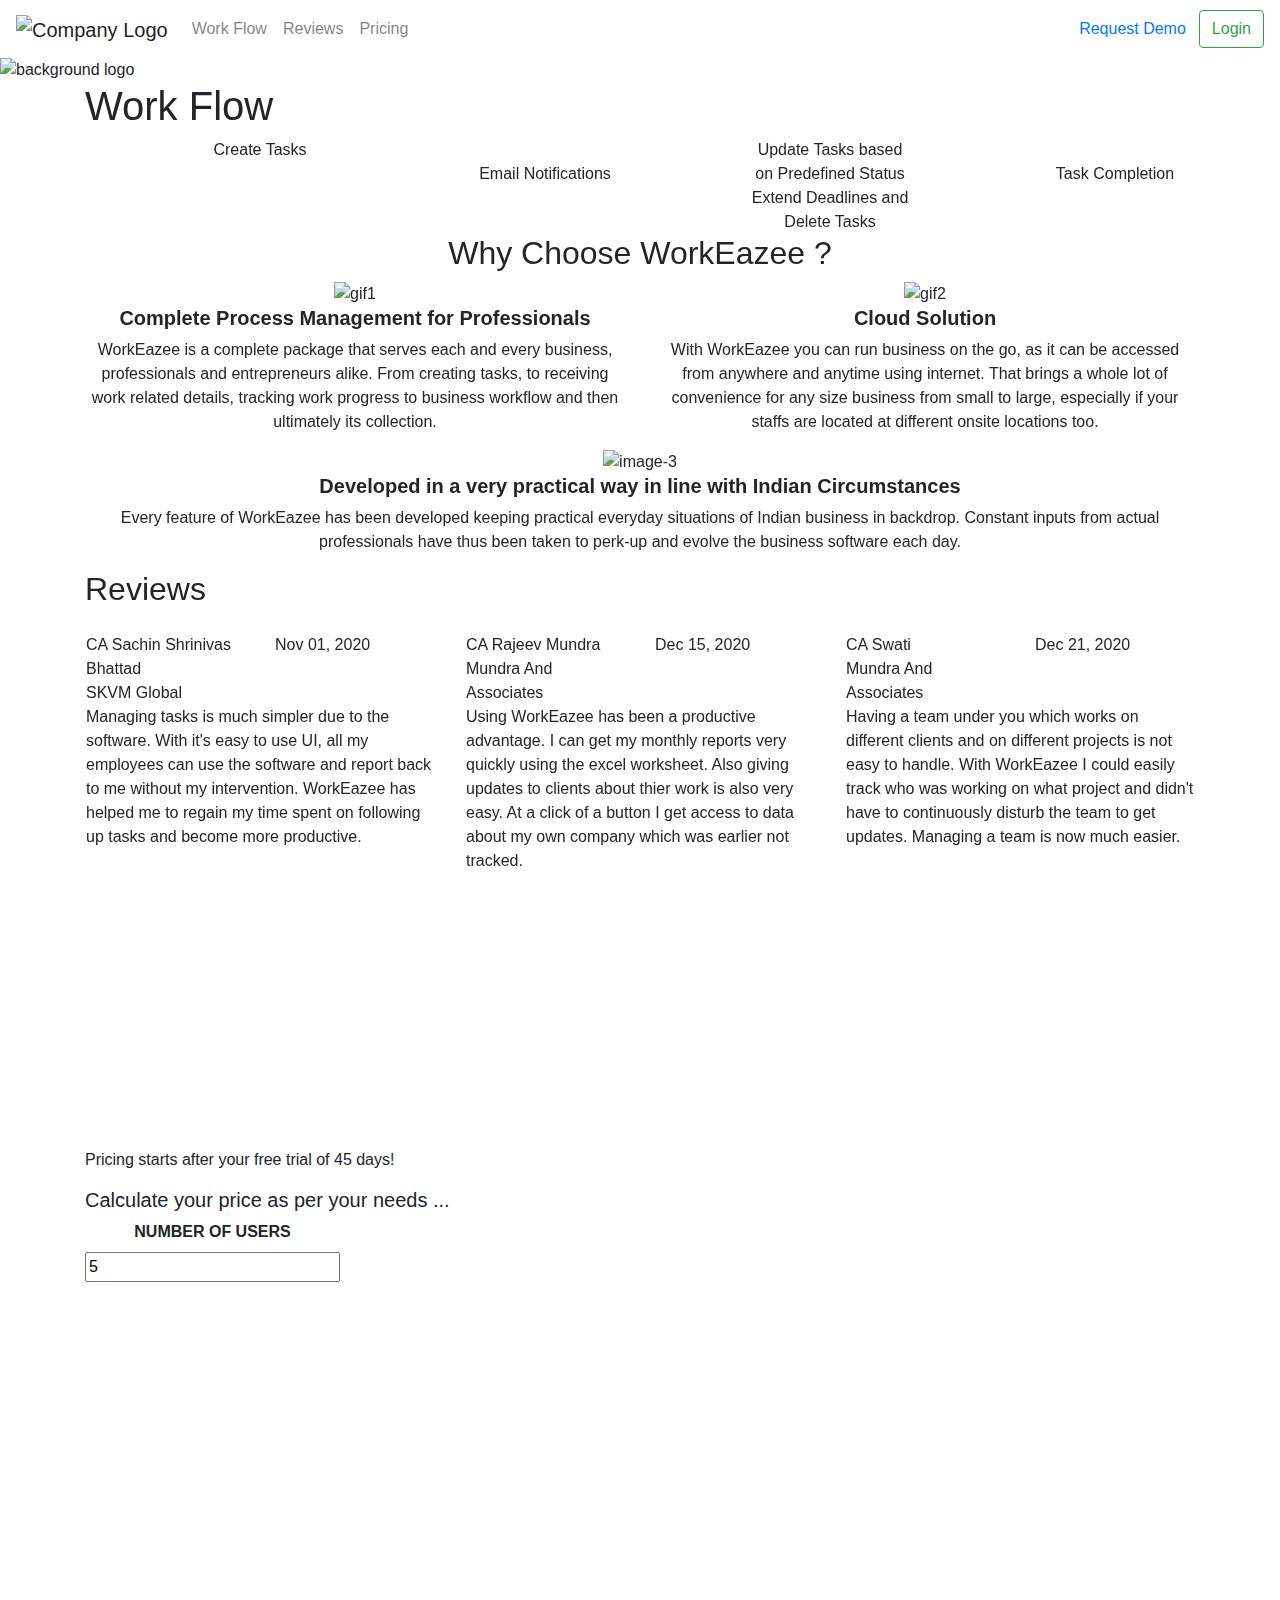
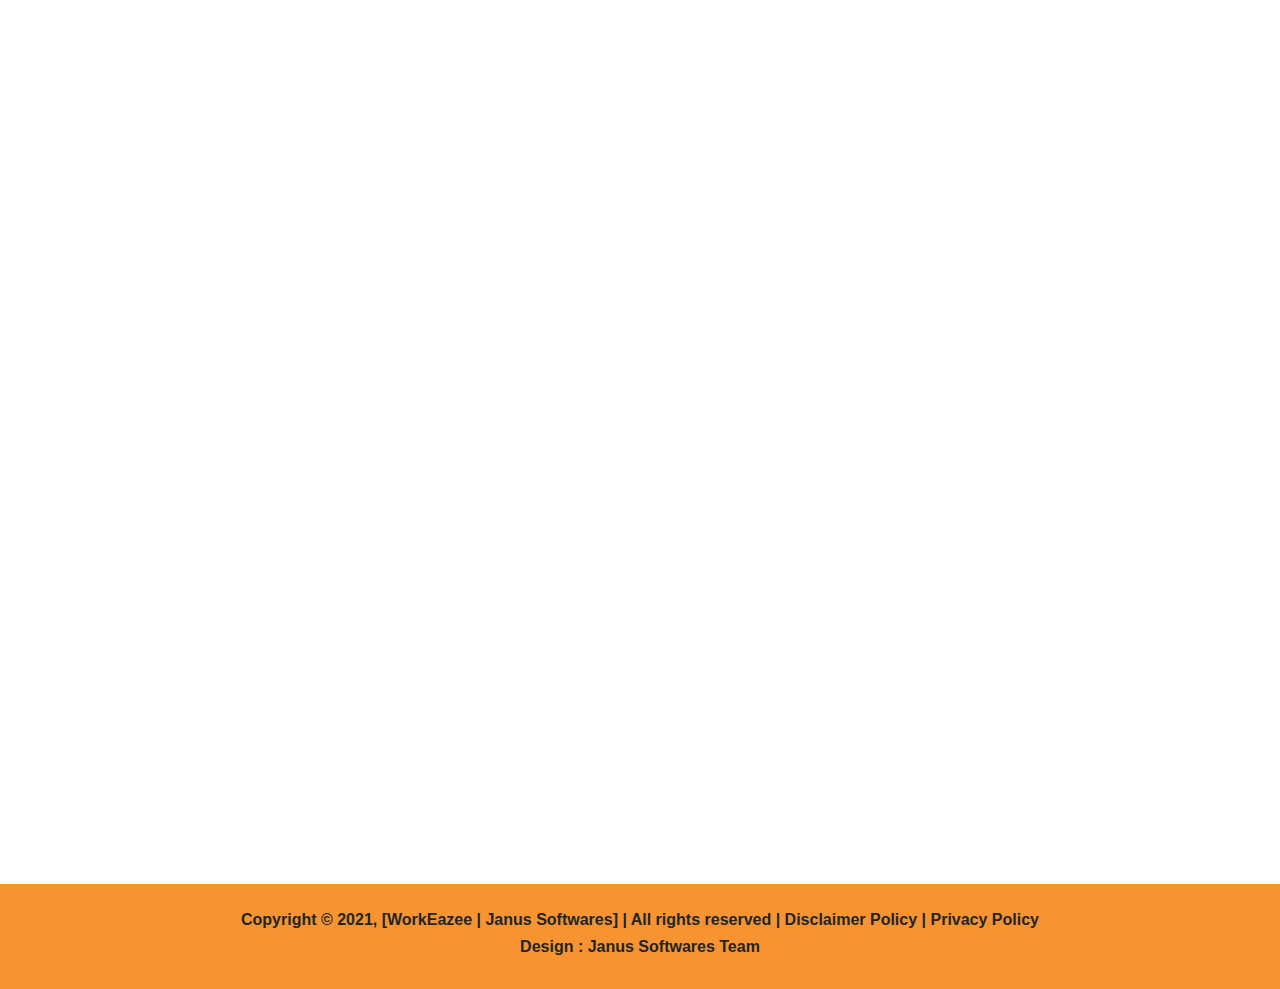
==== commit fbe21504: "Merge pull request #27 from SiddheshShinde-tech/feature/policies-section" ====
--- a/index.html
+++ b/index.html
@@ -1,96 +1,861 @@
 <!DOCTYPE html>
 <html>
- <style>
-  body,
-  html {
-   height: 100%;
-   margin: 0;
-   font-style: italic;
-  }
-
-  .bgimg {
-   background: #f3f2ef;
-   height: 100%;
-   background-position: center;
-   background-size: cover;
-   position: relative;
-   font-size: 28px;
-  }
-
-  .topleft {
-   position: absolute;
-   top: 0;
-   left: 16px;
-  }
-
-  .bottomleft {
-   position: absolute;
-   bottom: 0;
-   left: 16px;
-  }
-
-  .middle {
-   position: absolute;
-   top: 50%;
-   left: 50%;
-   transform: translate(-50%, -50%);
-   text-align: center;
-  }
-
-  hr {
-   margin: auto;
-   width: 40%;
-  }
- </style>
- <head>
-  <title>WorkEazee</title>
-  <link rel="stylesheet" type="text/css" href="css/page-styling.css" />
-  <link rel="preconnect" href="https://fonts.gstatic.com" />
-  <link href="https://fonts.googleapis.com/css2?family=Lora:ital@0;1&display=swap" rel="stylesheet" />
-  <link rel="icon" href="images/workeazee_favicon_circle.png" type="image/png" sizes="32x32" />
- </head>
- <body>
-  <div class="bgimg">
-   <div class="topleft">
-    <img src="images/workeazee_logo.png" width="150" height="150" />
-   </div>
-   <div class="middle">
-    <h1>COMING SOON!</h1>
-    <hr />
-    <p id="demo" style="font-size: 30px;"></p>
-   </div>
-   <div class="bottomleft">
-    <p>Work Smart, WorkEazee!</p>
-   </div>
-  </div>
-
-  <script>
-   // Set the date we're counting down to
-   var countDownDate = new Date("Jan 31, 2021 00:00:00").getTime();
-
-   // Update the count down every 1 second
-   var countdownfunction = setInterval(function () {
-    // Get todays date and time
-    var now = new Date().getTime();
-
-    // Find the distance between now an the count down date
-    var distance = countDownDate - now;
-
-    // Time calculations for days, hours, minutes and seconds
-    var days = Math.floor(distance / (1000 * 60 * 60 * 24));
-    var hours = Math.floor((distance % (1000 * 60 * 60 * 24)) / (1000 * 60 * 60));
-    var minutes = Math.floor((distance % (1000 * 60 * 60)) / (1000 * 60));
-    var seconds = Math.floor((distance % (1000 * 60)) / 1000);
-
-    // Output the result in an element with id="demo"
-    document.getElementById("demo").innerHTML = days + "d " + hours + "h " + minutes + "m " + seconds + "s ";
-
-    // If the count down is over, write some text
-    if (distance < 0) {
-     clearInterval(countdownfunction);
-     document.getElementById("demo").innerHTML = "EXPIRED";
-    }
-   }, 1000);
-  </script>
- </body>
+  <head>
+    <meta charset="utf-8" />
+    <meta name="viewport" content="width=device-width, initial-scale=1.0" />
+    <title>WorkEazee</title>
+
+    <!-- CSS Style Sheets-->
+    <link
+      rel="stylesheet"
+      href="https://maxcdn.bootstrapcdn.com/bootstrap/4.0.0/css/bootstrap.min.css"
+      integrity="sha384-Gn5384xqQ1aoWXA+058RXPxPg6fy4IWvTNh0E263XmFcJlSAwiGgFAW/dAiS6JXm"
+      crossorigin="anonymous"
+    />
+    <link rel="stylesheet" type="text/css" href="css/index.css" />
+    <link rel="stylesheet" type="text/css" href="css/navbar.css" />
+    <link rel="stylesheet" type="text/css" href="css/sections.css" />
+    <link rel="stylesheet" type="text/css" href="css/footer.css" />
+    <link rel="stylesheet" type="text/css" href="css/responsive.css" />
+
+    <!-- AOS [Animate On Scroll Library]-->
+    <link rel="stylesheet" href="https://unpkg.com/aos@next/dist/aos.css" />
+
+    <!-- Font Awesome -->
+    <link rel="stylesheet" href="css/all.css" />
+
+    <link rel="preconnect" href="https://fonts.gstatic.com" />
+    <link
+      href="https://fonts.googleapis.com/css2?family=Lora:ital@0;1&display=swap"
+      rel="stylesheet"
+    />
+    <link
+      rel="icon"
+      href="images/workeazee_favicon_circle.png"
+      type="image/png"
+      sizes="32x32"
+    />
+
+    <!-- jQuery File -->
+    <script src="js/jquery-3.5.1.min.js"></script>
+    
+    <!-- Boostrap Script files -->
+
+    <script
+      src="https://code.jquery.com/jquery-3.4.1.slim.min.js"
+      integrity="sha384-J6qa4849blE2+poT4WnyKhv5vZF5SrPo0iEjwBvKU7imGFAV0wwj1yYfoRSJoZ+n"
+      crossorigin="anonymous"
+    ></script>
+    <script
+      src="https://cdn.jsdelivr.net/npm/popper.js@1.16.0/dist/umd/popper.min.js"
+      integrity="sha384-Q6E9RHvbIyZFJoft+2mJbHaEWldlvI9IOYy5n3zV9zzTtmI3UksdQRVvoxMfooAo"
+      crossorigin="anonymous"
+    ></script>
+    <script
+      src="https://stackpath.bootstrapcdn.com/bootstrap/4.4.1/js/bootstrap.min.js"
+      integrity="sha384-wfSDF2E50Y2D1uUdj0O3uMBJnjuUD4Ih7YwaYd1iqfktj0Uod8GCExl3Og8ifwB6"
+      crossorigin="anonymous"
+    ></script>
+   
+    <script src="js/index.js"></script>
+  </head>
+
+  <body onload="loadingFunction()">
+
+    <div id="loading-screen"></div>
+
+    <!-- NAVBAR SECTION STARTS HERE -->
+    <nav class="navbar navbar-light navbar-expand-lg page-navbar">
+      <a class="navbar-brand" href="#"
+        ><img
+          src="images/workEazee_with_stroke_mod.png"
+          width="120"
+          height="60"
+          alt="Company Logo"
+      /></a>
+      <button
+        class="navbar-toggler"
+        type="button"
+        data-toggle="collapse"
+        data-target="#navbarSupportedContent"
+        aria-controls="navbarSupportedContent"
+        aria-expanded="false"
+        aria-label="Toggle navigation"
+      >
+        <span class="navbar-toggler-icon"></span>
+      </button>
+      <div class="collapse navbar-collapse" id="navbarSupportedContent">
+        <ul class="navbar-nav mr-auto">
+          <!-- <li class="nav-item active navpadding">
+            <a class="nav-link ncolor" href="#"
+              >Home <span class="sr-only">(current)</span></a
+            >
+          </li> -->
+          <!-- <li class="nav-item navpadding">
+            <a class="nav-link ncolor" href="#feature">Features</a>
+          </li> -->
+          <li class="nav-item navpadding">
+            <a class="nav-link ncolor" href="#workflow">Work Flow</a>
+          </li>
+          <li class="nav-item navpadding">
+            <a class="nav-link ncolor" href="#review">Reviews</a>
+          </li>
+          <li class="nav-item navpadding">
+            <a class="nav-link ncolor" href="#pricing">Pricing</a>
+          </li>
+          
+        </ul>
+        <form class="form-inline my-2 my-lg-0">
+          <a
+            class="btn btn-outline-mycolor formpadding"
+            target="_blank"
+            href="https://docs.google.com/forms/d/e/1FAIpQLSdHubwska8_6baEHI4BLs73ZoXNmHWoSdZbWpCoWdfhMtYlmg/viewform?usp=sf_link"
+            role="button"
+            >Request Demo</a
+          >
+          <a
+            class="btn btn-outline-success my-2 my-sm-0 formpadding"
+            target="_blank"
+            href="https://workeazee.pythonanywhere.com/"
+            role="button"
+            >Login</a
+          >
+        </form>
+      </div>
+    </nav>
+    <!-- NAVBAR SECTION ENDS HERE -->
+    <!-- HOME PAGE SECTION STARTS HERE  -->
+    <div class="home-page">
+      <img
+        class="background-logo"
+        src="images/home_background.jpeg"
+        alt="background
+        logo"
+      />
+    </div>
+    <!-- HOME PAGE SECTION ENDS HERE  -->
+
+    <!-- MID SECTION STARTS HERE  -->
+    <div class="mid-section">
+      <!-- FEATURES SECTION -->
+      <!-- <div id="feature" class="container feature-class">
+        <div class="text-part">
+          <h1 class="main-heading">Features</h1>
+          <p>
+            Lorem ipsum dolor sit amet, consectetur adipiscing elit. Praesent
+            sodales mauris turpis, sed maximus magna egestas vitae. Vestibulum
+            lobortis ligula rhoncus diam consectetur, vitae efficitur nibh
+            fringilla. Sed gravida porttitor molestie. Sed pellentesque lectus
+            sed lacinia accumsan. Sed condimentum arcu risus, non convallis eros
+            tincidunt et. Curabitur elementum mi vitae elit accumsan aliquet.
+            Nam pellentesque molestie pulvinar. Nullam id mauris posuere,
+            sagittis lectus quis, commodo ante. Lorem ipsum dolor sit amet,
+            consectetur adipiscing elit. Morbi faucibus eros metus, sit amet
+            volutpat lorem bibendum ac.
+          </p>
+        </div>
+      </div> -->
+
+      <!-- WORK MANAGEMENT FLOW SECTION -->
+
+      <div id="workflow" class="container workflow-class">
+        <div class="text-part">
+          <h1 class="main-heading" data-aos="zoom-in-left">Work Flow</h1>
+          <div class="employee-row">
+            
+            <div class="row">
+
+              <div class="col-lg-1">
+              </div>
+
+              <div data-aos="fade-right" data-aos-duration="1000" data-aos-delay="400" class="col-lg-2 col-md-2 col-sm-12 col-xs-12 text-center">
+                <div class="employee-text">Create Tasks</div>
+                <img class="tower-label1" src="images/work-flow/upper-label.png" alt="">               
+                <div class="rounded-circle flow-employee flow-employee-icon1">
+                  <i class="flow-icon1 fas fa-tasks"></i>
+                </div>               
+              </div>
+
+              <div data-aos="fade-right" data-aos-duration="3000" data-aos-delay="1400" class="col-lg-1 col-md-1 col-sm-12 col-xs-12">
+                <i class="fas fa-arrow-alt-circle-right flow-employee-arrow text-center"></i>
+              </div>
+
+              <div data-aos="fade-right" data-aos-duration="3000" data-aos-delay="1400" class="col-lg-2 col-md-2 col-sm-12 col-xs-12 text-center">    
+                <div class="rounded-circle flow-employee flow-employee-icon2">
+                  <i class="flow-icon1 far fa-envelope"></i>
+                </div>
+                <img class="tower-label2" src="images/work-flow/lower-label.png" alt="">
+                <div class="employee-text">Email Notifications</div>           
+              </div>
+
+              <div data-aos="fade-right" data-aos-duration="3000" data-aos-delay="2400" class="col-lg-1 col-md-1 col-sm-12 col-xs-12">
+                <i class="fas fa-arrow-alt-circle-right flow-employee-arrow"></i>
+              </div>
+
+              <div data-aos="fade-right" data-aos-duration="3000" data-aos-delay="2400" class="col-lg-2 col-md-2 col-sm-12 col-xs-12 text-center handle-mobile-space">
+                <div class="col update-new-flow1">
+                  <div class="row employee-text handle-employee-text-update1">Update Tasks based on Predefined Status</div>
+                  <img class="row tower-label3" src="images/work-flow/upper-label.png" alt="">
+                  <div class="row">
+                    <div class="rounded-circle flow-employee flow-employee-icon3">
+                      <i class="flow-icon2 fas fa-user-edit"></i>
+                    </div>
+                  </div>
+                </div>
+                <div class="col update-new-flow2">         
+                  <div class="row">
+                    <div class="rounded-circle flow-employee flow-employee-icon3">
+                      <i class="flow-icon2 far fa-calendar-alt"></i>
+                    </div>
+                  </div>
+                  <img class="row tower-label4" src="images/work-flow/lower-label.png" alt="">
+                  <div class="row employee-text handle-employee-text-update2">Extend Deadlines and Delete Tasks</div>
+                </div>
+              </div>
+
+              <div data-aos="fade-right" data-aos-duration="3000" data-aos-delay="3400" class="col-lg-1 col-md-1 col-sm-12 col-xs-12">
+                <i class="fas fa-arrow-alt-circle-right flow-employee-arrow"></i>
+              </div>
+
+              <div data-aos="fade-right" data-aos-duration="3000" data-aos-delay="3400" class="col-lg-2 col-md-2 col-sm-12 col-xs-12 text-center">
+                <div class="rounded-circle flow-employee flow-employee-icon2">
+                  <i class="flow-icon1 far fa-check-circle"></i>
+                </div>
+                <img class="tower-label2" src="images/work-flow/lower-label.png" alt="">
+                <div class="employee-text">Task Completion</div>
+              </div>
+            </div>
+          </div>
+        </div>
+      </div>
+      <!-- WHY WORKEAZEE SECTION -->
+
+      <div class="container why-workeazee-class">
+        <h2 class="text-center why-workeazee-head-text" data-aos="fade-right">
+          Why Choose <span class="fancy-head-text">WorkEazee ?</span>
+        </h2>
+        <div class="row text-center">
+          <!-- ROW 1 -->
+          <div class="col-lg-6 col-md-12 col-sm-12 col-xs-12" data-aos="zoom-in-up">
+            <div class="why-workeazee-content">
+              <img
+                class="handle-gif-image"
+                src="images/why-workeazee/process-gif.gif"
+                alt="gif1"
+              />
+              <div class="why-workeazee-text-content">
+                <h5 class="font-weight-bold">
+                  Complete Process Management for Professionals
+                </h5>
+                <p>
+                  WorkEazee is a complete package that serves each and every
+                  business, professionals and entrepreneurs alike. From creating
+                  tasks, to receiving work related details, tracking work progress
+                  to business workflow and then ultimately its collection.
+                </p>
+              </div>
+            </div>
+          </div>
+          <div class="col-lg-6 col-md-12 col-sm-12 col-xs-12" data-aos="zoom-in-up">
+            <div class="why-workeazee-content">
+              <img
+                class="handle-gif-image"
+                src="images/why-workeazee/cloud-gif.gif"
+                alt="gif2"
+              />
+              <div class="why-workeazee-text-content">
+                <h5 class="font-weight-bold">Cloud Solution</h5>
+                <p>
+                  With WorkEazee you can run business on the go, as it can be
+                  accessed from anywhere and anytime using internet. That brings
+                  a whole lot of convenience for any size business from small to
+                  large, especially if your staffs are located at different onsite
+                  locations too.
+                </p>
+              </div>
+            </div>
+          </div>
+        </div>
+        <div class="row text-center">
+          <!-- ROW 2 -->
+          <div class="col-lg-12 col-md-12 col-sm-12 col-xs-12" data-aos="zoom-in-up">
+            <div class="why-workeazee-content">
+              <img
+                class="handle-gif-image2"
+                src="images/why-workeazee/handshake-removebg.png"
+                alt="image-3"
+              />
+              <div class="why-workeazee-text-content">
+                <h5 class="font-weight-bold">
+                  Developed in a very practical way in line with Indian
+                  Circumstances
+                </h5>
+                <p>
+                  Every feature of WorkEazee has been developed keeping practical
+                  everyday situations of Indian business in backdrop. Constant
+                  inputs from actual professionals have thus been taken to perk-up
+                  and evolve the business software each day.
+                </p>
+              </div>
+            </div>
+          </div>
+          <!-- <div class="col-lg-6 col-md-12 col-sm-12 col-xs-12">
+            <div class="why-workeazee-content">
+              <img
+                class="handle-gif-image2"
+                src="https://picsum.photos/200/300"
+                alt="image/gif-4"
+              />
+              <div class="why-workeazee-text-content">
+                <h5 class="font-weight-bold">Siddhesh Shinde</h5>
+                <p>Dummy Text | Web Developer & Explorer</p>
+              </div>
+            </div>
+          </div> -->
+        </div>
+      </div>
+
+      <!-- REVIEWS SECTION -->
+
+      <div id="review" class="container review-class">
+        <div class="text-part">
+          <h2 class="main-heading" data-aos="zoom-in-left">Reviews</h2>
+          <div class="review-cards-container">
+            <div class="row">
+              <div
+                class="col-lg-4 col-md-6 col-sm-12 col-xs-12 px-lg-3 py-md-3 py-3"
+              >
+                <div class="review-card" data-aos="flip-down">
+                  <div class="row">
+                    <div class="col person-master-text">
+                      <div class="person-name">CA Sachin Shrinivas Bhattad</div>
+                      <div class="person-firm">SKVM Global</div>
+                    </div>
+                    <div class="col person-rating-div">
+                      <div class="person-rating">
+                        <div>
+                          <i class="fas fa-star star-icon"></i>
+                          <!-- FOR FILLED STAR -->
+                          <i class="fas fa-star star-icon"></i>
+                          <i class="fas fa-star star-icon"></i>
+                          <i class="fas fa-star star-icon"></i>
+                          <i class="far fa-star star-icon"></i>
+                          <!-- FOR UNFILLED STAR -->
+                        </div>
+                        <div class="review-date">Nov 01, 2020</div>
+                      </div>
+                    </div>
+                  </div>
+                  <div class="review-master-text">
+                    <div>
+                      Managing tasks is much simpler due to the software. With it's easy to use UI, all my employees can use the software and report back to me without my intervention. WorkEazee has helped me to regain my time spent on following up tasks and become more productive.
+                    </div>
+                  </div>
+                </div>
+              </div>
+              <div
+                class="col-lg-4 col-md-6 col-sm-12 col-xs-12 px-lg-3 py-md-3 py-3"
+              >
+                <div class="review-card" data-aos="flip-down">
+                  <div class="row">
+                    <div class="col person-master-text">
+                      <div class="person-name">CA Rajeev Mundra</div>
+                      <div class="person-firm">Mundra And Associates</div>
+                    </div>
+                    <div class="col person-rating-div">
+                      <div class="person-rating">
+                        <div>
+                          <i class="fas fa-star star-icon"></i>
+                          <!-- FOR FILLED STAR -->
+                          <i class="fas fa-star star-icon"></i>
+                          <i class="fas fa-star star-icon"></i>
+                          <i class="fas fa-star star-icon"></i>
+                          <i class="far fa-star star-icon"></i>
+                          <!-- FOR UNFILLED STAR -->
+                        </div>
+                        <div class="review-date">Dec 15, 2020</div>
+                      </div>
+                    </div>
+                  </div>
+                  <div class="review-master-text">
+                    <div>
+                      Using WorkEazee has been a productive advantage. I can get my monthly reports very quickly using the excel worksheet. Also giving updates to clients about thier work is also very easy. At a click of a button I get access to data about my own company which was earlier not tracked.
+                    </div>
+                  </div>
+                </div>
+              </div>
+              <div
+                class="col-lg-4 col-md-6 col-sm-12 col-xs-12 px-lg-3 py-md-3 py-3"
+              >
+                <div class="review-card" data-aos="flip-down">
+                  <div class="row">
+                    <div class="col person-master-text">
+                      <div class="person-name">CA Swati</div>
+                      <div class="person-firm">Mundra And Associates</div>
+                    </div>
+                    <div class="col person-rating-div">
+                      <div class="person-rating">
+                        <div>
+                          <i class="fas fa-star star-icon"></i>
+                          <!-- FOR FILLED STAR -->
+                          <i class="fas fa-star star-icon"></i>
+                          <i class="fas fa-star star-icon"></i>
+                          <i class="fas fa-star star-icon"></i>
+                          <i class="far fa-star star-icon"></i>
+                          <!-- FOR UNFILLED STAR -->
+                        </div>
+                        <div class="review-date">Dec 21, 2020</div>
+                      </div>
+                    </div>
+                  </div>
+                  <div class="review-master-text">
+                    <div>
+                      Having a team under you which works on different clients and on different projects is not easy to handle. With WorkEazee I could easily track who was working on what project and didn't have to continuously disturb the  team to get updates. Managing a team is now much easier.
+                    </div>
+                  </div>
+                </div>
+              </div>
+            </div>
+          </div>
+        </div>
+      </div>
+
+      <!-- AVAILABLE ON ANY DEVICE SECTION -->
+
+      <div class="container any-device-class">
+        <div class="text-part">
+          <h2 class="text-center any-device-head-text" data-aos="fade-right">
+            Access <span class="fancy-head-text">WorkEazee</span> from Any Device!
+          </h2>
+          <div class="row text-center">
+            <div class="col-lg-4 col-md-4 col-xs-4" data-aos="zoom-in-up">
+              <div>
+                <img
+                  class="any-device-img"
+                  src="images/any-device-image/Laptop_Desktop-removebg.png"
+                  alt="Desktop or Laptop"
+                />
+                <h4 class="any-device-text">Desktop / Laptop</h4>
+              </div>
+            </div>
+            <div class="col-lg-4 col-md-4 col-xs-4" data-aos="zoom-in-up">
+              <div>
+                <img
+                  class="any-device-img"
+                  src="images/any-device-image/Mobile-removebg.png"
+                  alt="Mobile"
+                />
+                <h4 class="any-device-text">Mobile</h4>
+              </div>
+            </div>
+            <div class="col-lg-4 col-md-4 col-xs-4" data-aos="zoom-in-up">
+              <div>
+                <img
+                  class="any-device-img"
+                  src="images/any-device-image/tablet-removebg.png"
+                  alt="Tablet"
+                />
+                <h4 class="any-device-text">Tab / iPad</h4>
+              </div>
+            </div>
+          </div>
+          <div class="text-center">
+            <a
+              target="_blank"
+              href="https://play.google.com/store/apps/details?id=com.aummetals.workeazee"
+            >
+              <img
+                data-aos="zoom-out"
+                class="playstore-logo"
+                src="images/any-device-image/play.png"
+                alt="Play Store Logo"
+              />
+            </a>
+          </div>
+        </div>
+      </div>
+
+      <!-- FREE DEMO SECTION -->
+      <div class="container free-demo-class" data-aos="zoom-out">
+        <div class="free-demo-class text-center">
+          <h3 class="free-demo-text">Request Free Demo At Your Ease of Time</h3>
+          <a
+            target="_blank"
+            class="btn free-demo-button"
+            href="https://docs.google.com/forms/d/e/1FAIpQLSdHubwska8_6baEHI4BLs73ZoXNmHWoSdZbWpCoWdfhMtYlmg/viewform?usp=sf_link"
+            role="button"
+            >REQUEST FREE DEMO NOW</a
+          >
+        </div>
+      </div>
+
+      <!-- PRICING SECTION -->
+
+      <div id="pricing" class="container pricing-class">
+        <div class="text-part">
+          <h2 class="main-heading" data-aos="zoom-in-left">Pricing</h2>
+          <div class="row">
+            <div class="col-lg-12 col-md-12 col-sm-12 col-xs-12">
+              <p class="fancy-head-text">
+                Pricing starts after your free trial of 45 days!
+              </p>
+            </div>
+          </div>
+          <div class="row">
+            <div class="col-lg-12 col-md-12 col-sm-12 col-xs-12">
+              <h5>Calculate your price as per your needs ...</h5>
+            </div>
+          </div>
+          <div class="row text-center">
+            <div
+              class="form-input-number-of-users col-lg-3 col-md-3 col-sm-4 col-xs-4"
+            >
+              <div class="form-group font-weight-bold">
+                <label for="usersControlRange">NUMBER OF USERS</label>
+                <input
+                  type="number"
+                  value="5"
+                  min="2"
+                  max="100"
+                  class="form-control-range"
+                  id="usersControlRange"
+                />
+              </div>
+            </div>
+          </div>
+          <div class="row text-center pricing-cards">
+            <div class="col-lg-6 col-md-6 col-sm-12 col-xs-12">
+              <div class="pricing-card pricing-six-months" data-aos="flip-left">
+                <header class="cd-pricing-header">
+                  <h5 class="font-weight-bold">6 MONTHS</h5>
+                  <div class="cd-price">
+                    <span class="cd-currency">₹ &nbsp;</span>
+                    <span class="cd-value" id="price-sec1">50</span>
+                    <span class="cd-duration">/user/month</span>
+                  </div>
+                </header>
+                <div class="cd-pricing-body">
+                  <span class="cd-currency">₹ &nbsp;</span
+                  ><span id="onetimecharges">3000 </span>&nbsp;One Time Installation Charges
+                </div>
+                <footer class="cd-pricing-footer">
+                  <a class="cd-select" href="#final-pricing" rel="6">Select</a>
+                </footer>
+              </div>
+            </div>
+            <div class="col-lg-6 col-md-6 col-sm-12 col-xs-12">
+              <div class="pricing-card pricing-twelve-months" data-aos="flip-right">
+                <header class="cd-pricing-header">
+                  <h5 class="font-weight-bold">12 MONTHS</h5>
+                  <div class="cd-price">
+                    <span class="cd-currency">₹ &nbsp;</span>
+                    <span class="cd-value" id="price-sec2">45</span>
+                    <span class="cd-duration">/user/month</span>
+                  </div>
+                </header>
+                <div class="cd-pricing-body">
+                  <span class="cd-currency">₹ &nbsp;</span
+                  ><span id="onetimecharges">3000 </span>&nbsp;One Time Installation Charges
+                </div>
+                <footer class="cd-pricing-footer">
+                  <a class="cd-select" href="#final-pricing" rel="12">Select</a>
+                </footer>
+              </div>
+            </div>
+          </div>
+          <div class="row additional-features-row" data-aos="zoom-in">
+            <div class="col-lg-12 col-md-12 col-sm-12 col-xs-12">
+              <h5>Choose additional features</h5>
+            </div>
+            <div class="col-lg-4 col-md-6 col-sm-12 col-xs-12">
+              <div class="form-check feature-1">
+                <input
+                  class="form-check-input"
+                  type="checkbox"
+                  id="defaultCheck1"
+                  checked
+                />
+                <label class="form-check-label" for="defaultCheck1">
+                  Email Notifications
+                </label>
+                <p class="price-display">
+                  <span class="cd-currency">₹ &nbsp;</span>
+                  <span class="cd-value" id="email-price-per-user-price">15</span>
+                  <span class="cd-duration">/user/month additional</span>
+                </p>
+              </div>
+            </div>
+            <div class="col-lg-4 col-md-6 col-sm-12 col-xs-12">
+              <div class="form-check feature-2">
+                <input
+                  class="form-check-input"
+                  type="checkbox"
+                  id="defaultCheck2"
+                  checked
+                />
+                <label class="form-check-label" for="defaultCheck2">
+                  Same designation level control
+                </label>
+                <p class="price-display">
+                  <span class="cd-currency">₹ &nbsp;</span>
+                  <span class="cd-value" id="same-level-bulk-price">500</span>
+                  <span class="cd-duration">/year</span>
+                </p>
+              </div>
+            </div>
+            <div class="col-lg-4 col-md-6 col-sm-12 col-xs-12">
+              <div class="form-check feature-3">
+                <input
+                  class="form-check-input"
+                  type="checkbox"
+                  id="defaultCheck3"
+                  checked
+                />
+                <label class="form-check-label" for="defaultCheck3">
+                  Track your work with charts
+                </label>
+                <p class="price-display">
+                  <span class="cd-currency">₹ &nbsp;</span>
+                  <span class="cd-value" id="track-work-charts-price">1500</span>
+                  <span class="cd-duration">/year</span>
+                </p>
+              </div>
+            </div>
+          </div>
+          <div class="row text-center final-price-calcs" id="final-pricing">
+            <!-- TO BE DONE -->
+            <div class="col-lg-6 col-md-6 col-sm-12 col-xs-12" data-aos="zoom-in">
+              <div class="final-price-calc">
+                <h5>Your Final Package</h5>
+                <div class="final-package-container">
+                  <div class="col-lg-12 col-md-12 col-sm-12 col-xs-12">
+                    <div class="final-num-of-users row">
+                        <span class="final-price-users-label label">NUMBER OF USERS</span>
+                        <p class="final-price-users-value value">5</p>
+                    </div>
+                    <div class="final-num-of-months row">
+                      <span class="final-price-months-label label">NUMBER OF MONTHS</span>
+                      <p class="final-price-months-value value">12</p>
+                    </div>
+                    <div class="final-additional-features row">
+                      <span class="final-price-additonal-features-label label">ADDITIONAL FEATURES:</span>
+                      <ul class="final-features-list">
+                        <li class="feature-1"><span class="label">EMAIL NOTIFICATIONS</span></li>
+                        <li class="feature-2"><span class="label">SAME DESIGNATION LEVEL CONTROL</span></li>
+                        <li class="feature-3"><span class="label">TRACK YOUR WORK WITH CHARTS</span></li>
+                      </ul>
+                    </div>
+                  </div>
+                </div>
+              </div>
+            </div>
+            <div class="col-lg-6 col-md-6 col-sm-12 col-xs-12" data-aos="zoom-in">
+              <div class="final-price-calc">
+                <h5>Price Breakup</h5>
+                <div class="final-price-container">
+                  <div class="col-lg-12 col-md-12 col-sm-12 col-xs-12">
+                    <div class="final-one-time-costs row">
+                        <span class="final-one-time-costs-label label">ONE TIME INSTALLATION CHARGES</span>
+                        <p class="price-display">
+                          <span class="cd-currency">₹ &nbsp;</span>
+                          <span class="cd-value" id="final-one-time-cost"></span>
+                        </p>
+                    </div>
+                    <div class="final-recurring-costs row">
+                      <span class="final-recurring-label label">RECURRING CHARGES</span>
+                      <p class="price-display">
+                        <span class="cd-currency">₹ &nbsp;</span>
+                        <span class="cd-value" id="final-recurring-cost"></span>
+                      </p>
+                    </div>
+                    <div class="final-gst-costs row">
+                      <span class="final-gst-label label">GST AT 18%</span>
+                      <p class="price-display">
+                        <span class="cd-currency">₹ &nbsp;</span>
+                        <span class="cd-value" id="final-gst-cost"></span>
+                      </p>
+                    </div>
+                    <div class="final-total-costs row">
+                      <span class="final-total-label label">TOTAL COSTS</span>
+                      <p class="price-display">
+                        <span class="cd-currency">₹ &nbsp;</span>
+                        <span class="cd-value" id="final-total-cost"></span>
+                      </p>
+                    </div>
+                  </div>
+                </div>
+              </div>
+            </div>
+          </div>
+        </div>
+      </div>
+
+      <!-- MID SECTION ENDS HERE  -->
+
+    <!-- FOOTER SECTION STARTS HERE -->
+    <footer>
+      <div class="footer-top" data-aos="zoom-in-up">
+        <!-- <img class="footer-image" src="images/background_footer.png" alt="background image"> -->
+        <div class="container main-footer">
+          <div class="row">
+            <div class="col-lg-4 col-md-4 footer-text-class font-weight-bold">
+              <h4 class="footer-headings text-center">Registered Office</h4>
+              <br>
+              <p class="companyname text-justify">Janus Softwares<br/>
+                (division of Aum Metals & Techno-Ceramics Pvt. Ltd.)
+              </p>
+              <p class="address text-justify">104/105, Manas Residency, A Wing, <br/>
+                Veer Savarkar Marg, Teen Petrol Pump, <br/>
+                Thane (W), Maharashtra, India – 400602
+              </p>
+              <p class="phone text-justify">
+                Tel: +91 9769417465,<br/>
+                &nbsp;&nbsp;&nbsp;&nbsp;&nbsp;&nbsp;&nbsp;+91 9029050299
+              </p>
+              <p class="email-address text-justify">
+                Email: janussoftwares@gmail.com
+              </p>
+            </div>
+
+            <div class="col-lg-4 col-md-4 footer-text-class map-handle">
+              <h4 class="footer-headings locate-class text-center">Locate Us</h4>
+              <br>
+              <iframe class="text-center" frameborder="0.2" aria-label="Map, Manas Residency" src="https://maps-api-ssl.google.com/maps?hl=en-US&amp;ll=19.192932,72.970477&amp;output=embed&amp;q=Manas+Residency,+Veer+Savarkar+Marg,+Naupada,+Thane+West,+Thane,+Maharashtra+400602,+India+(Manas+Residency)&amp;z=17" allowfullscreen=""></iframe>
+            </div>
+
+            <div class="col-lg-4 col-md-4 footer-text-class">
+              <h4 class="footer-headings download-class text-center">Download Mobile App</h4>
+              <br>
+              <p class="scan-qr-code-text text-center font-weight-bold">Scan QR Code</p>
+              <div class="text-center">
+                <img class="qrcode text-center" src="images/qr_code.png" alt="QR Code">
+              </div>
+              <p class="android-text text-center font-weight-bold">Android</p>
+            </div>
+          </div>
+        </div>
+          
+        <div class="icon-footer-class">
+          <div class="footer-icons">
+            <a target="_blank" href="mailto:workeazee@gmail.com"
+              ><i class="fas fa-envelope"></i
+            ></a>
+            <a
+              target="_blank"
+              href="https://api.whatsapp.com/send?phone=919769417465"
+              ><i class="fab fa-whatsapp"></i
+            ></a>
+            <a
+              target="_blank"
+              href="https://www.linkedin.com/showcase/janussoftwares"
+              ><i class="fab fa-linkedin-in"></i
+            ></a>
+          </div> 
+        </div>
+      
+          <div class="container colorfooter">
+            <div class="row">
+              <div class="col footer-product-workeazee-img" data-aos="zoom-out-right">
+                <div class="container-for-image-and-title">
+                  <img
+                    class="workeazee-footer-logo "
+                    src="images/workEazee_with_stroke.png"
+                    alt="stroke logo"
+                  />
+                  <span class="font-weight-bold">(by Janus Softwares)</span>
+                </div>
+              </div>
+              <div class="col footer-company-janus-img" data-aos="zoom-out-left">
+                <div class="container-for-image-and-title">
+                  <img
+                    class="janus-footer-logo"
+                    src="images/janus_softwares_logo.png"
+                    alt="stroke logo"
+                  />
+                </div>
+              </div>
+            </div>
+          </div>
+        </div>
+        <div class="footer-btm font-weight-bold">
+          <div class="copyrighttext">
+          <!-- | <a href="">Privacy Policy</a> | <a href="">Disclaimer</a> -->
+            <p>Copyright © 2021, [WorkEazee | Janus Softwares] | All rights reserved | <span class="disclaimer">Disclaimer Policy</span>  | Privacy Policy</p>
+            <p class="design-text">Design : Janus Softwares Team</p>
+          </div>
+        </div>
+
+        <div id="disclaimer-section" class="modal">
+          <div class="modal-content">
+            <span class="close">&times;</span>
+            <div class="disclaimer-head">
+              <div class="disclaimer-head-text">
+                DISCLAIMER POLICY
+              </div>
+            </div>
+
+            <div class="disclaimer-content">
+              <p>
+                The information contained in this website is for general information purposes only. The information is provided by <span class="font-italic">WorkEazee</span> and while we endeavour to keep the information up to date and correct, we make no representations or warranties of any kind, express or implied, about the completeness, accuracy, reliability, suitability or availability with respect to the website or the information, products, services, or related graphics contained on the website for any purpose. Any reliance you place on such information is therefore strictly at your own risk.
+              </p>
+              <p>
+                In no event will we be liable for any loss or damage including without limitation, indirect or consequential loss or damage, or any loss or damage whatsoever arising from loss of data or profits arising out of, or in connection with, the use of this website.
+              </p>
+              <p>
+                Through this website you are able to link to other websites which are not under the control of <span class="font-italic">WorkEazee</span>. We have no control over the nature, content and availability of those sites. The inclusion of any links does not necessarily imply a recommendation or endorse the views expressed within them.
+              </p>
+              <p>
+                Every effort is made to keep the website up and running smoothly. However, <span class="font-italic">WorkEazee</span> takes no responsibility for, and will not be liable for, the website being temporarily unavailable due to technical issues beyond our control.
+              </p>
+              <p>
+                Thank you for any concerns and suggestions.
+              </p>
+              <span class="disclaimer-bottom-content">
+                <span class="font-italic font-weight-bold">WorkEazee</span> a product of <span class="font-italic">Janus Softwares</span>
+              </span>
+              <span class="disclaimer-bottom-content"><span class="font-weight-bold">Office :</span> Janus Softwares, 
+                104/105 Manas Residency, A Wing, Veer Savarkar Marg, Teen Petrol Pump, Naupada, Thane 400602
+              </span>
+              <span class="disclaimer-bottom-content">
+                <span class="font-weight-bold">Email :</span> workeazee@gmail.com
+              </span>
+            </div>
+          </div>
+        </div>
+
+    </footer>
+    <!-- FOOTER SECTION ENDS HERE -->
+
+    <script src="https://unpkg.com/aos@next/dist/aos.js"></script>
+    <script>
+      AOS.init();
+      AOS.init({
+        // Global settings:
+        disable: false, // accepts following values: 'phone', 'tablet', 'mobile', boolean, expression or function
+        startEvent: 'DOMContentLoaded', // name of the event dispatched on the document, that AOS should initialize on
+        initClassName: 'aos-init', // class applied after initialization
+        animatedClassName: 'aos-animate', // class applied on animation
+        useClassNames: false, // if true, will add content of `data-aos` as classes on scroll
+        disableMutationObserver: false, // disables automatic mutations' detections (advanced)
+        debounceDelay: 50, // the delay on debounce used while resizing window (advanced)
+        throttleDelay: 99, // the delay on throttle used while scrolling the page (advanced)
+        
+        // Settings that can be overridden on per-element basis, by `data-aos-*` attributes:
+        offset: 120, // offset (in px) from the original trigger point
+        delay: 0, // values from 0 to 3000, with step 50ms
+        duration: 1000, // values from 0 to 3000, with step 50ms
+        easing: 'ease', // default easing for AOS animations
+        once: true, // whether animation should happen only once - while scrolling down
+        mirror: false, // whether elements should animate out while scrolling past them
+        anchorPlacement: 'top-bottom', // defines which position of the element regarding to window should trigger the animation
+      });
+    </script>
+
+    <script>
+      var preloader = document.getElementById("loading-screen");
+      function loadingFunction() {
+          preloader.style.display = "none";
+      }
+    </script>
+  </body>
 </html>
--- a/css/footer.css
+++ b/css/footer.css
@@ -0,0 +1,186 @@
+/* FOOTER SECTION */
+
+.footer-product-workeazee-img {
+  text-align: right;
+}
+
+.container-for-image-and-title {
+  display: flex;
+  flex-direction: column;
+  text-align: center;
+}
+
+.footer-product-workeazee-img .container-for-image-and-title {
+  float: right;
+}
+
+.copyrighttext {
+  text-align: center;
+  padding-top: 1.5rem;
+  padding-bottom: 0.1rem;
+}
+
+.design-text {
+  margin-top: -0.8rem;
+  padding-bottom: 0.8rem;
+}
+
+.icon-footer-class {
+  padding-top: 3.5rem;
+}
+
+.footer-icons {
+  text-align: center;
+  padding: 0.65rem 0;
+  color: black;
+  padding-bottom: 2rem;
+}
+
+.footer-icons a {
+  border: 0.075rem solid #19191a;
+  border-radius: 10rem;
+  color: #19191a;
+  display: inline-block;
+  margin-right: 0.75rem;
+  text-align: center;
+  text-decoration: none;
+  transition: all 0.2s ease-in-out 0s;
+  width: 2.25rem;
+  height: 2.25rem;
+  line-height: 2rem;
+  font-size: 1rem;
+}
+
+.footer-icons a:hover {
+  color: #f79431;
+  border: 0.075rem solid#f79431;
+}
+
+.workeazee-footer-logo {
+  text-align: center;
+  width: 10rem;
+  height: 10rem;
+}
+
+.janus-footer-logo {
+  text-align: center;
+  width: 15rem;
+  height: 15rem;
+}
+
+.map-handle {
+  display: flex;
+  flex-direction: column;
+}
+
+.map-handle iframe {
+  height: 100%;
+}
+
+.footer-headings {
+  /* position: absolute; */
+  color: #f79431;
+  font-weight: bold;
+}
+
+/* FOR BACKGROUND IMAGE - Temporarily added */
+.footer-top {
+  /* background-image: url("/images/background_footer.png");
+  background-position: center;
+  background-repeat: no-repeat;
+  background-size: cover; */
+  background-color: #f7f7f7;
+  border-color: #080808;
+  /* border-bottom: 0.05rem solid; */
+}
+
+/* FOR BACKGROUND IMAGE - Temporarily added */
+.footer-image {
+  width: 100%;
+  background-position: center;
+  background-repeat: no-repeat;
+  background-size: cover;
+  position: absolute;
+}
+
+.main-footer {
+  padding-top: 4rem;
+  z-index: 10;
+  /* position:absolute; */
+}
+
+.qrcode {
+  padding-bottom: 1rem;
+}
+
+.footer-btm {
+  background: #f79431;
+}
+
+.footer-btm a:hover {
+  color: #ff0000;
+}
+
+/* MODAL SECTION STARTS */
+
+.modal {
+  display: none; /* Hidden by default */
+  position: fixed; /* Stay in place */
+  z-index: 1000; /* Sit on top */
+  left: 0;
+  top: 0;
+  width: 100%;
+  height: 100%;
+  overflow: auto; /* Enable scroll if needed */
+  background-color: rgb(0, 0, 0); /* Fallback color */
+  background-color: rgba(0, 0, 0, 0.6); /* Black w/ opacity */
+}
+
+.modal-content {
+  background: #fefefe;
+
+  /* CHANGES FOR CENTERING THE DIV */
+  position: absolute;
+  top: 50%;
+  left: 50%;
+  z-index: 10000;
+  -webkit-transform: translate(-50%, -50%);
+  -moz-transform: translate(-50%, -50%);
+  -ms-transform: translate(-50%, -50%);
+  -o-transform: translate(-50%, -50%);
+  transform: translate(-50%, -50%);
+
+  margin: auto;
+  padding: 20px;
+  width: 80%;
+  border-radius: 15px;
+}
+
+.close {
+  float: right;
+  font-size: 2rem;
+  font-weight: bold;
+  text-align: right;
+}
+
+.disclaimer-head-text {
+  font-size: 2rem;
+  font-weight: bolder;
+  text-align: center;
+  color: #f79431;
+}
+
+.disclaimer-content {
+  padding-top: 2.5rem;
+  padding-bottom: 2.5rem;
+}
+
+.disclaimer-bottom-content {
+  display: block;
+}
+
+.disclaimer:hover {
+  color: red;
+}
+
+/* MODAL SECTION ENDS */
--- a/css/responsive.css
+++ b/css/responsive.css
@@ -0,0 +1,340 @@
+/********************/
+/* RESPONSIVE SECTION */
+/*******************/
+
+@media only screen and (max-device-width: 768px) {
+  .navbar-light {
+    background-color: #f3f2ef;
+    color: #000000;
+    text-align: center;
+    box-shadow: 0 0 0.7rem rgba(0, 0, 0, 0.8);
+    padding: 0.5rem;
+  }
+
+  .navbar-light .navbar-nav .nav-link {
+    color: #000000;
+  }
+
+  .navbar-light .navbar-nav .active .nav-link {
+    color: #000000;
+  }
+
+  .navbar-collapse.collapse.show ul li {
+    border-bottom: 0.05rem solid #595c5f;
+  }
+
+  .home-page {
+    padding-top: 5.25rem;
+  }
+}
+
+/* Why WorkEazee Section and Access WorkEazee from any device - Start */
+@media only screen and (max-device-width: 768px) {
+  .handle-gif-image {
+    height: 12rem;
+    width: 20rem;
+  }
+
+  .handle-gif-image2 {
+    height: 12rem;
+    width: 12rem;
+  }
+
+  .any-device-img {
+    height: 12rem;
+    width: 12rem;
+  }
+
+  .any-device-head-text {
+    padding: 0;
+  }
+}
+/* Why WorkEazee Section and Access WorkEazee from any device - End */
+
+/* TABLET AND iPAD  */
+
+@media (max-width: 992px) {
+  /* REVIEWS SECTION - Responsive Start */
+
+  .person-name {
+    font-size: 0.85rem;
+  }
+
+  .person-firm {
+    font-size: 0.75rem;
+  }
+
+  .person-rating {
+    font-size: 0.8rem;
+  }
+
+  .review-date {
+    font-size: 0.75rem;
+  }
+
+  .review-master-text {
+    font-size: 0.7rem;
+  }
+
+  /* REVIEWS SECTION - Responsive End */
+
+  /* WORKFLOW SECTION - Responsive Start */
+
+  .employee-text {
+    font-weight: bold;
+    color: black;
+    margin-top: 1rem;
+    margin-bottom: 1rem;
+    line-height: 0.8rem;
+    font-size: 0.8rem;
+  }
+
+  .handle-employee-text {
+    font-size: 0.65rem;
+  }
+
+  .tower-label1 {
+    z-index: -1;
+    position: relative;
+    margin-bottom: -4.5rem;
+    padding-left: 1rem;
+  }
+
+  .tower-label2 {
+    z-index: -1;
+    position: relative;
+    margin-top: -5rem;
+    padding-left: 1rem;
+  }
+
+  .tower-label3 {
+    margin-left: 0rem;
+    padding-left: 1.7rem;
+  }
+
+  .tower-label4 {
+    margin-left: 0rem;
+    padding-left: 1.7rem;
+  }
+
+  .flow-employee-icon1 {
+    height: 7rem;
+    width: 7rem;
+  }
+
+  .flow-employee-icon2 {
+    margin-top: 9rem;
+    height: 7rem;
+    width: 7rem;
+  }
+
+  .flow-employee-icon3 {
+    height: 6rem;
+    width: 6rem;
+  }
+
+  .flow-employee-arrow {
+    padding-top: 12rem;
+    padding-left: 0.7rem;
+    font-size: 1.5rem;
+    color: #f79431;
+  }
+
+  .flow-icon1 {
+    font-size: 3.5rem;
+    padding-top: 1.6rem;
+  }
+
+  .flow-icon2 {
+    font-size: 2.5rem;
+    padding-top: 1.6rem;
+  }
+
+  /* WORKFLOW SECTION - Responsive End */
+
+  /* FOOTER SECTION - Responsive Start */
+
+  .qrcode {
+    height: 7rem;
+  }
+
+  .address {
+    font-size: 14px;
+  }
+
+  .footer-headings {
+    font-size: 1.3rem;
+  }
+
+  .locate-class {
+    text-align: left;
+  }
+
+  .download-class {
+    text-align: center;
+  }
+
+  .disclaimer-head-text {
+    font-size: 1.5rem;
+  }
+
+  .disclaimer-content {
+    font-size: 0.9rem;
+  }
+
+  /* FOOTER SECTION - Responsive End */
+}
+
+/* MOBILE PHONE'S VIEW */
+
+@media (max-width: 600px) {
+  [data-aos-delay] {
+    /* ADDED TO REMOVE DELAY FROM ANIMATION IN MOBILE VIEW */
+    transition-delay: 0s !important;
+  }
+
+  /* REVIEWS SECTION - Responsive Start */
+
+  .person-name {
+    font-size: 0.75rem;
+  }
+
+  .person-firm {
+    font-size: 0.7rem;
+  }
+
+  .person-rating {
+    font-size: 0.75rem;
+  }
+
+  .review-date {
+    font-size: 0.7rem;
+  }
+
+  .review-master-text {
+    font-size: 0.65rem;
+  }
+
+  /* REVIEWS SECTION - Responsive End */
+
+  /* WORKFLOW SECTION - Responsive Start */
+
+  .employee-text {
+    font-weight: bold;
+    color: black;
+    padding-top: 1rem;
+    padding-bottom: 1rem;
+    font-size: 1rem;
+  }
+
+  .handle-employee-text {
+    font-size: 1rem;
+  }
+
+  .handle-employee-text-update {
+    margin-left: 0rem;
+    margin-top: 3rem;
+  }
+
+  .handle-employee-text-update1 {
+    margin-left: 1rem;
+    margin-top: 3rem;
+    margin-bottom: -2rem;
+  }
+
+  .handle-employee-text-update2 {
+    margin-left: 2rem;
+    margin-top: 3rem;
+    margin-top: -2rem;
+  }
+
+  .tower-label1,
+  .tower-label2,
+  .tower-label3,
+  .tower-label4 {
+    visibility: hidden;
+  }
+
+  .flow-icon2 {
+    font-size: 3.5rem;
+    padding-top: 1.6rem;
+  }
+
+  .flow-employee-icon1 {
+    height: 7rem;
+    width: 7rem;
+    margin-left: -5%;
+    margin-top: 0rem;
+    display: inline-block;
+  }
+
+  .flow-employee-icon2 {
+    margin-top: -3rem;
+    margin-left: 15%;
+    margin-bottom: -4rem;
+    height: 7rem;
+    width: 7rem;
+    display: inline-block;
+  }
+
+  .flow-employee-icon3 {
+    height: 7rem;
+    width: 7rem;
+    margin-left: 33%;
+    display: inline-block;
+  }
+
+  .flow-employee-arrow {
+    position: relative;
+    margin-top: -4rem;
+    margin-bottom: -12rem;
+    font-size: 3rem;
+    color: #f79431;
+    transform: rotate(90deg);
+    margin-left: 70%;
+  }
+
+  .handle-mobile-space {
+    margin-top: -4rem;
+    display: flex;
+  }
+
+  /* WORKFLOW SECTION - Responsive End */
+
+  /* FOOTER SECTION - Responsive Start */
+
+  .download-class {
+    padding-top: 2rem;
+  }
+
+  .locate-class {
+    padding-top: 2.5rem;
+    text-align: left;
+  }
+
+  .qrcode {
+    height: 5rem;
+    width: 5rem;
+  }
+
+  .footer-product-workeazee-img .container-for-image-and-title {
+    float: unset;
+  }
+
+  .container-for-image-and-title img {
+    margin: auto;
+  }
+
+  .disclaimer-head-text {
+    font-size: 0.9rem;
+    margin-top: -1.5rem;
+  }
+
+  .disclaimer-content {
+    font-size: 0.6rem;
+    padding-top: 1rem;
+    padding-bottom: 0.1rem;
+  }
+
+  /* FOOTER SECTION - Responsive End */
+}
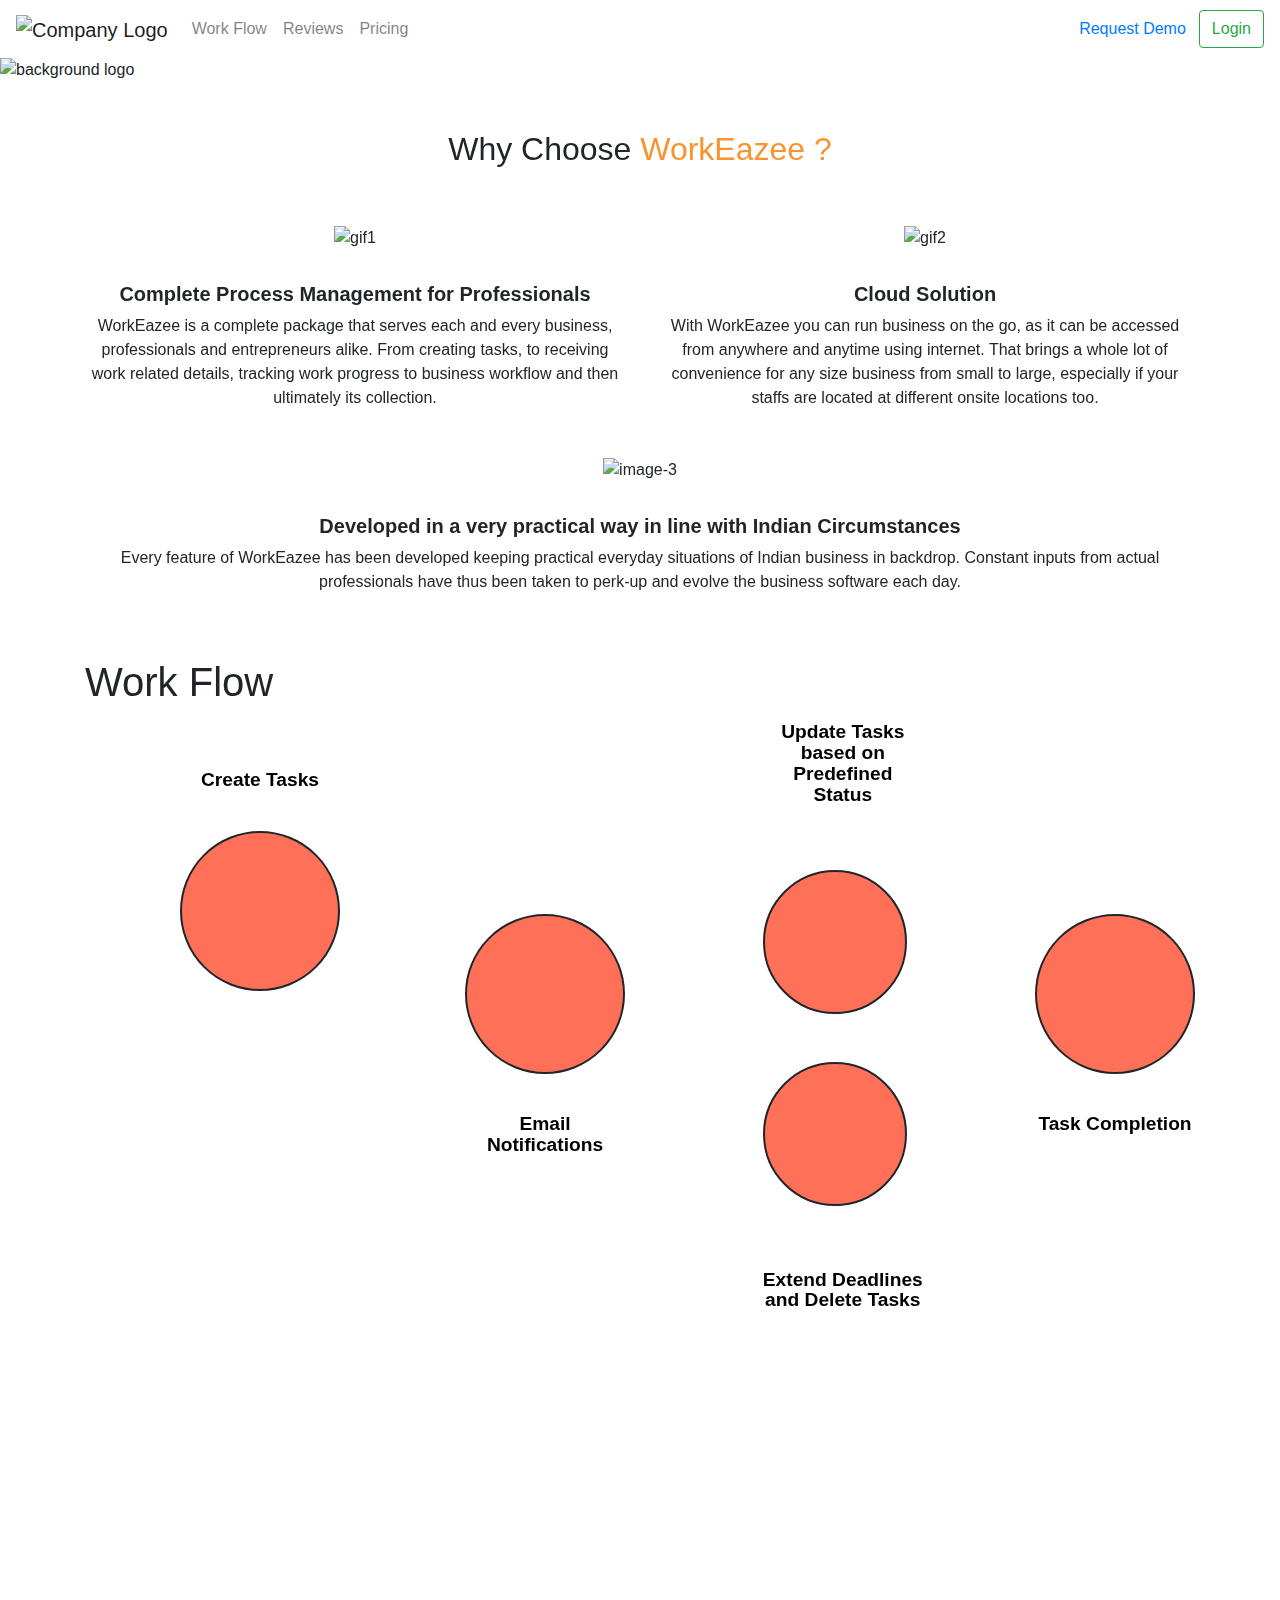
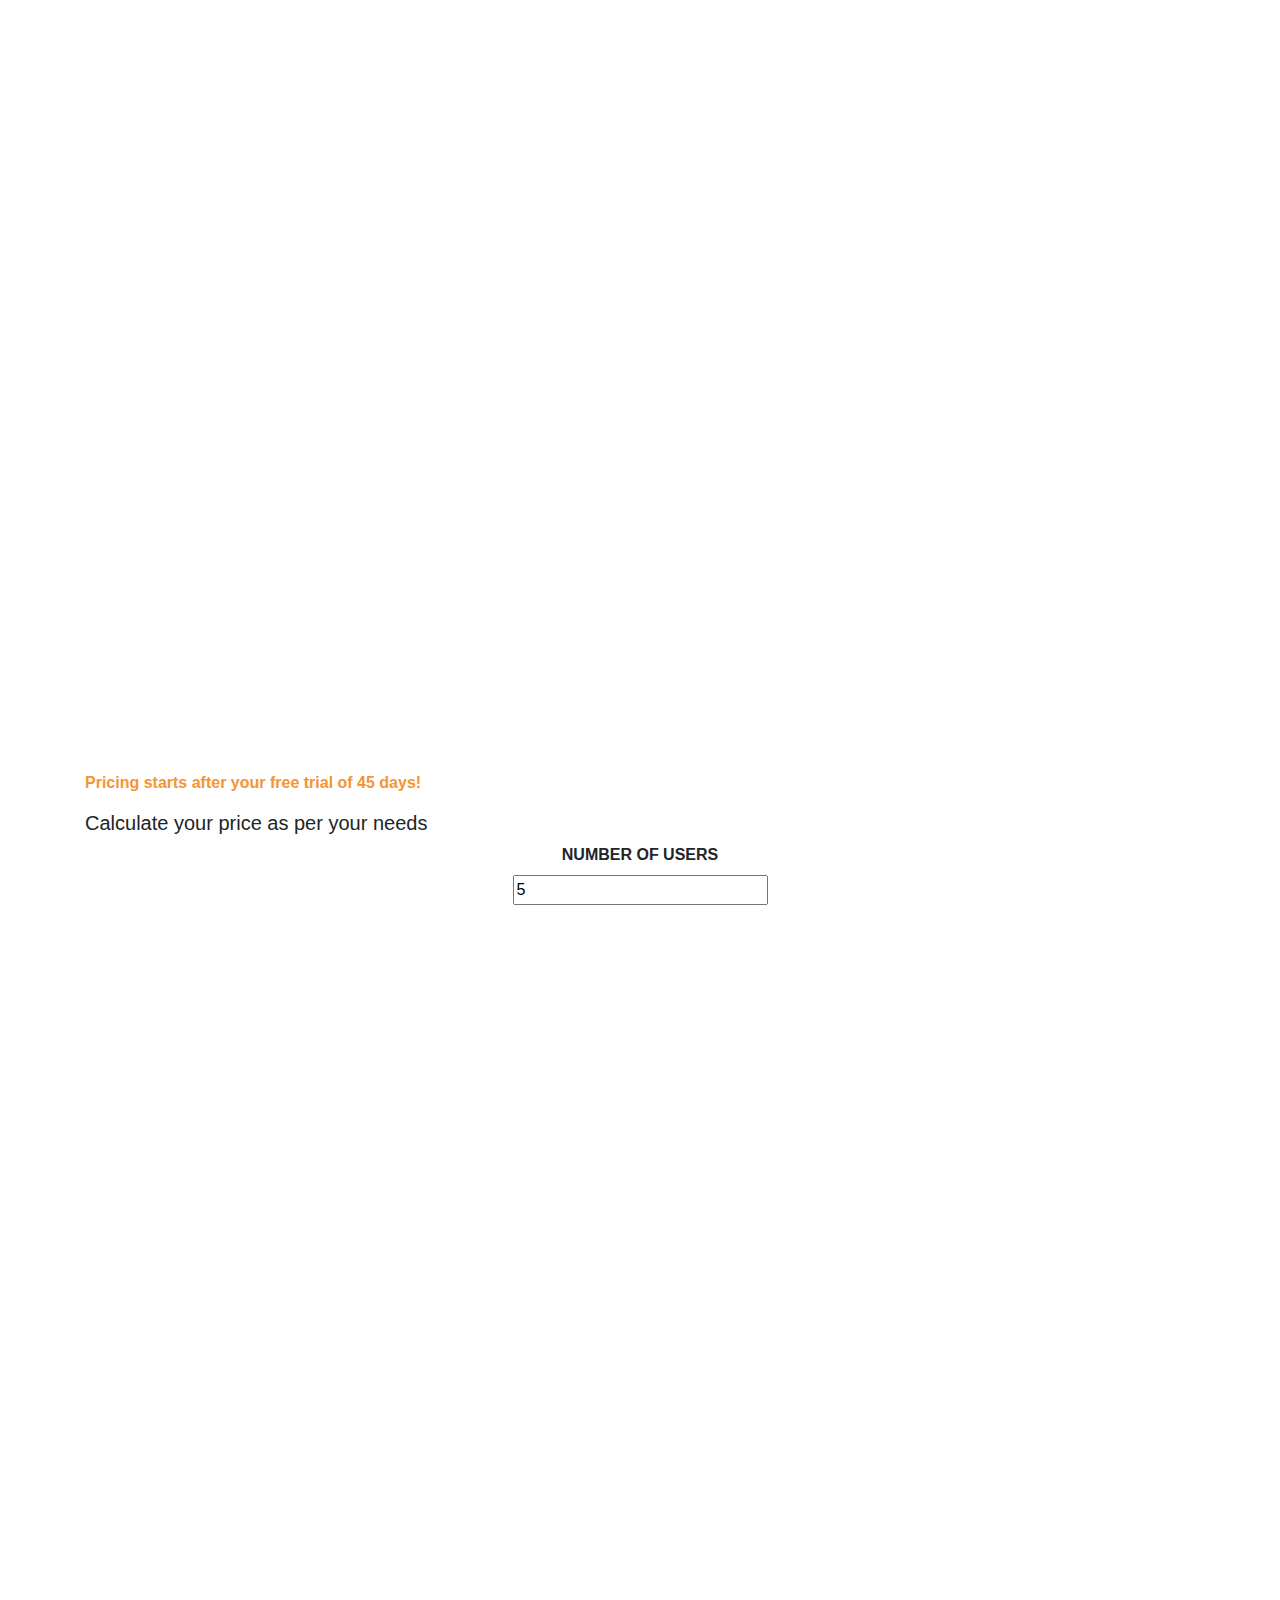
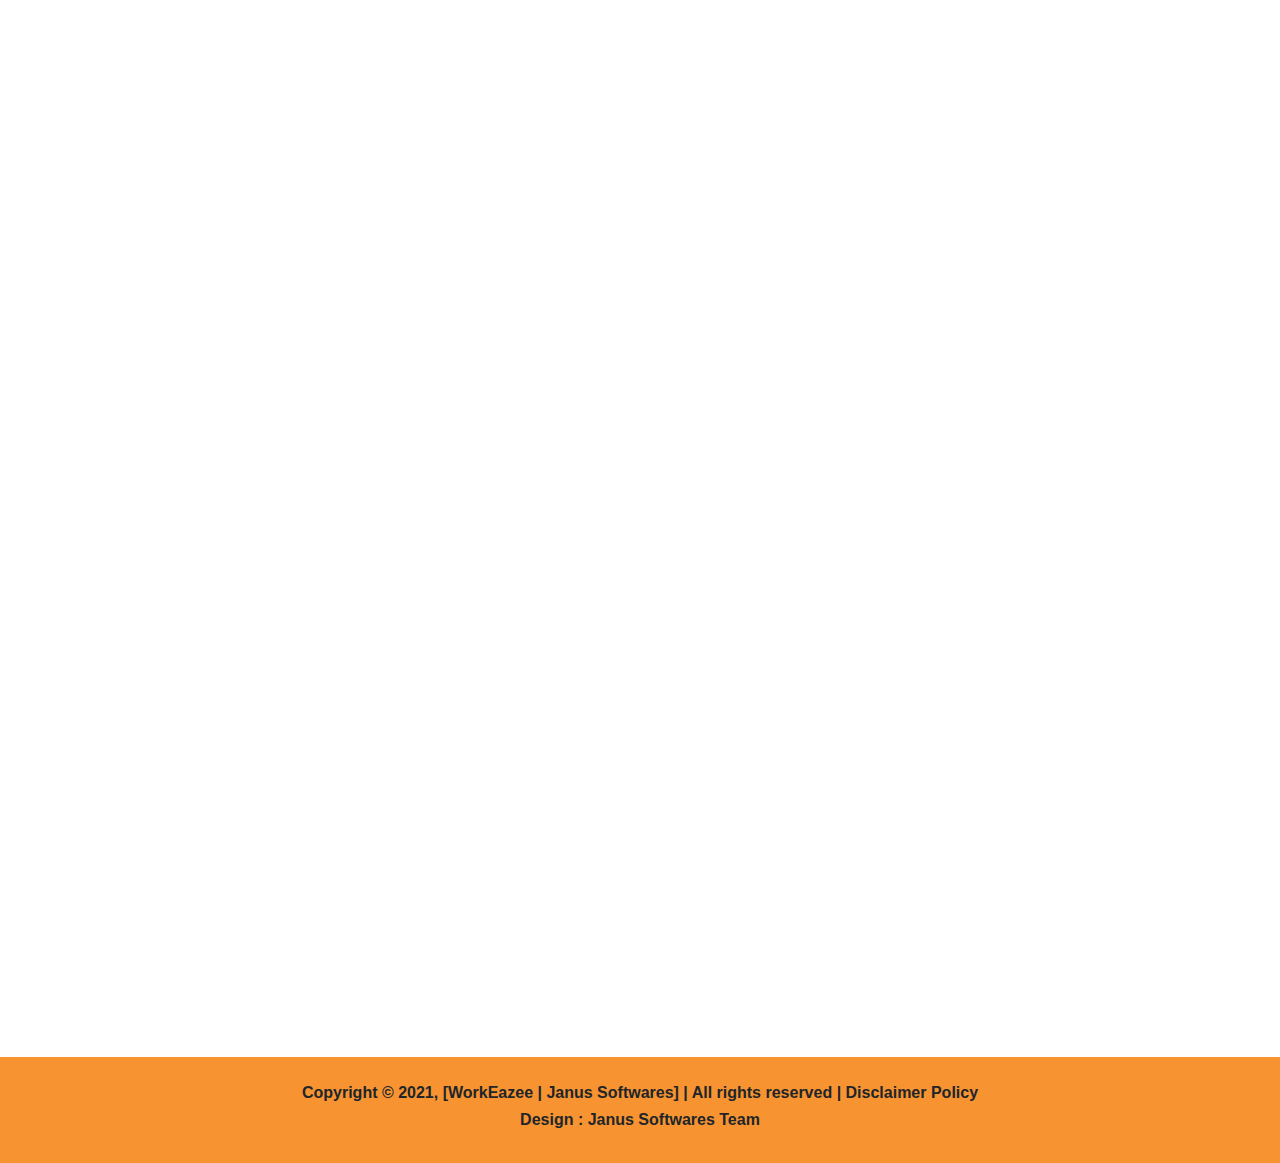
==== commit 05d74a69: "Update index.html" ====
--- a/index.html
+++ b/index.html
@@ -158,6 +158,93 @@
 
       <!-- WORK MANAGEMENT FLOW SECTION -->
 
+            <!-- WHY WORKEAZEE SECTION -->
+
+            <div class="container why-workeazee-class">
+              <h2 class="text-center why-workeazee-head-text" data-aos="fade-right">
+                Why Choose <span class="fancy-head-text">WorkEazee ?</span>
+              </h2>
+              <div class="row text-center">
+                <!-- ROW 1 -->
+                <div class="col-lg-6 col-md-12 col-sm-12 col-xs-12" data-aos="zoom-in-up">
+                  <div class="why-workeazee-content">
+                    <img
+                      class="handle-gif-image"
+                      src="images/why-workeazee/process-gif.gif"
+                      alt="gif1"
+                    />
+                    <div class="why-workeazee-text-content">
+                      <h5 class="font-weight-bold">
+                        Complete Process Management for Professionals
+                      </h5>
+                      <p>
+                        WorkEazee is a complete package that serves each and every
+                        business, professionals and entrepreneurs alike. From creating
+                        tasks, to receiving work related details, tracking work progress
+                        to business workflow and then ultimately its collection.
+                      </p>
+                    </div>
+                  </div>
+                </div>
+                <div class="col-lg-6 col-md-12 col-sm-12 col-xs-12" data-aos="zoom-in-up">
+                  <div class="why-workeazee-content">
+                    <img
+                      class="handle-gif-image"
+                      src="images/why-workeazee/cloud-gif.gif"
+                      alt="gif2"
+                    />
+                    <div class="why-workeazee-text-content">
+                      <h5 class="font-weight-bold">Cloud Solution</h5>
+                      <p>
+                        With WorkEazee you can run business on the go, as it can be
+                        accessed from anywhere and anytime using internet. That brings
+                        a whole lot of convenience for any size business from small to
+                        large, especially if your staffs are located at different onsite
+                        locations too.
+                      </p>
+                    </div>
+                  </div>
+                </div>
+              </div>
+              <div class="row text-center">
+                <!-- ROW 2 -->
+                <div class="col-lg-12 col-md-12 col-sm-12 col-xs-12" data-aos="zoom-in-up">
+                  <div class="why-workeazee-content">
+                    <img
+                      class="handle-gif-image2"
+                      src="images/why-workeazee/handshake-removebg.png"
+                      alt="image-3"
+                    />
+                    <div class="why-workeazee-text-content">
+                      <h5 class="font-weight-bold">
+                        Developed in a very practical way in line with Indian
+                        Circumstances
+                      </h5>
+                      <p>
+                        Every feature of WorkEazee has been developed keeping practical
+                        everyday situations of Indian business in backdrop. Constant
+                        inputs from actual professionals have thus been taken to perk-up
+                        and evolve the business software each day.
+                      </p>
+                    </div>
+                  </div>
+                </div>
+                <!-- <div class="col-lg-6 col-md-12 col-sm-12 col-xs-12">
+                  <div class="why-workeazee-content">
+                    <img
+                      class="handle-gif-image2"
+                      src="https://picsum.photos/200/300"
+                      alt="image/gif-4"
+                    />
+                    <div class="why-workeazee-text-content">
+                      <h5 class="font-weight-bold">Siddhesh Shinde</h5>
+                      <p>Dummy Text | Web Developer & Explorer</p>
+                    </div>
+                  </div>
+                </div> -->
+              </div>
+            </div>
+
       <div id="workflow" class="container workflow-class">
         <div class="text-part">
           <h1 class="main-heading" data-aos="zoom-in-left">Work Flow</h1>
@@ -226,92 +313,6 @@
               </div>
             </div>
           </div>
-        </div>
-      </div>
-      <!-- WHY WORKEAZEE SECTION -->
-
-      <div class="container why-workeazee-class">
-        <h2 class="text-center why-workeazee-head-text" data-aos="fade-right">
-          Why Choose <span class="fancy-head-text">WorkEazee ?</span>
-        </h2>
-        <div class="row text-center">
-          <!-- ROW 1 -->
-          <div class="col-lg-6 col-md-12 col-sm-12 col-xs-12" data-aos="zoom-in-up">
-            <div class="why-workeazee-content">
-              <img
-                class="handle-gif-image"
-                src="images/why-workeazee/process-gif.gif"
-                alt="gif1"
-              />
-              <div class="why-workeazee-text-content">
-                <h5 class="font-weight-bold">
-                  Complete Process Management for Professionals
-                </h5>
-                <p>
-                  WorkEazee is a complete package that serves each and every
-                  business, professionals and entrepreneurs alike. From creating
-                  tasks, to receiving work related details, tracking work progress
-                  to business workflow and then ultimately its collection.
-                </p>
-              </div>
-            </div>
-          </div>
-          <div class="col-lg-6 col-md-12 col-sm-12 col-xs-12" data-aos="zoom-in-up">
-            <div class="why-workeazee-content">
-              <img
-                class="handle-gif-image"
-                src="images/why-workeazee/cloud-gif.gif"
-                alt="gif2"
-              />
-              <div class="why-workeazee-text-content">
-                <h5 class="font-weight-bold">Cloud Solution</h5>
-                <p>
-                  With WorkEazee you can run business on the go, as it can be
-                  accessed from anywhere and anytime using internet. That brings
-                  a whole lot of convenience for any size business from small to
-                  large, especially if your staffs are located at different onsite
-                  locations too.
-                </p>
-              </div>
-            </div>
-          </div>
-        </div>
-        <div class="row text-center">
-          <!-- ROW 2 -->
-          <div class="col-lg-12 col-md-12 col-sm-12 col-xs-12" data-aos="zoom-in-up">
-            <div class="why-workeazee-content">
-              <img
-                class="handle-gif-image2"
-                src="images/why-workeazee/handshake-removebg.png"
-                alt="image-3"
-              />
-              <div class="why-workeazee-text-content">
-                <h5 class="font-weight-bold">
-                  Developed in a very practical way in line with Indian
-                  Circumstances
-                </h5>
-                <p>
-                  Every feature of WorkEazee has been developed keeping practical
-                  everyday situations of Indian business in backdrop. Constant
-                  inputs from actual professionals have thus been taken to perk-up
-                  and evolve the business software each day.
-                </p>
-              </div>
-            </div>
-          </div>
-          <!-- <div class="col-lg-6 col-md-12 col-sm-12 col-xs-12">
-            <div class="why-workeazee-content">
-              <img
-                class="handle-gif-image2"
-                src="https://picsum.photos/200/300"
-                alt="image/gif-4"
-              />
-              <div class="why-workeazee-text-content">
-                <h5 class="font-weight-bold">Siddhesh Shinde</h5>
-                <p>Dummy Text | Web Developer & Explorer</p>
-              </div>
-            </div>
-          </div> -->
         </div>
       </div>
 
@@ -503,7 +504,7 @@
           </div>
           <div class="row">
             <div class="col-lg-12 col-md-12 col-sm-12 col-xs-12">
-              <h5>Calculate your price as per your needs ...</h5>
+              <h5>Calculate your price as per your needs</h5>
             </div>
           </div>
           <div class="row text-center">
@@ -655,7 +656,7 @@
                 <div class="final-price-container">
                   <div class="col-lg-12 col-md-12 col-sm-12 col-xs-12">
                     <div class="final-one-time-costs row">
-                        <span class="final-one-time-costs-label label">ONE TIME INSTALLATION CHARGES</span>
+                        <span class="final-one-time-costs-label label">ONE TIME CHARGES</span>
                         <p class="price-display">
                           <span class="cd-currency">₹ &nbsp;</span>
                           <span class="cd-value" id="final-one-time-cost"></span>
@@ -689,8 +690,9 @@
           </div>
         </div>
       </div>
-
-      <!-- MID SECTION ENDS HERE  -->
+    </div>
+
+    <!-- MID SECTION ENDS HERE  -->
 
     <!-- FOOTER SECTION STARTS HERE -->
     <footer>
@@ -780,50 +782,49 @@
         <div class="footer-btm font-weight-bold">
           <div class="copyrighttext">
           <!-- | <a href="">Privacy Policy</a> | <a href="">Disclaimer</a> -->
-            <p>Copyright © 2021, [WorkEazee | Janus Softwares] | All rights reserved | <span class="disclaimer">Disclaimer Policy</span>  | Privacy Policy</p>
+            <p>Copyright © 2021, [WorkEazee | Janus Softwares] | All rights reserved | <span class="disclaimer">Disclaimer Policy</span></p>
             <p class="design-text">Design : Janus Softwares Team</p>
           </div>
         </div>
 
-        <div id="disclaimer-section" class="modal">
-          <div class="modal-content">
-            <span class="close">&times;</span>
-            <div class="disclaimer-head">
-              <div class="disclaimer-head-text">
-                DISCLAIMER POLICY
-              </div>
-            </div>
-
-            <div class="disclaimer-content">
-              <p>
-                The information contained in this website is for general information purposes only. The information is provided by <span class="font-italic">WorkEazee</span> and while we endeavour to keep the information up to date and correct, we make no representations or warranties of any kind, express or implied, about the completeness, accuracy, reliability, suitability or availability with respect to the website or the information, products, services, or related graphics contained on the website for any purpose. Any reliance you place on such information is therefore strictly at your own risk.
-              </p>
-              <p>
-                In no event will we be liable for any loss or damage including without limitation, indirect or consequential loss or damage, or any loss or damage whatsoever arising from loss of data or profits arising out of, or in connection with, the use of this website.
-              </p>
-              <p>
-                Through this website you are able to link to other websites which are not under the control of <span class="font-italic">WorkEazee</span>. We have no control over the nature, content and availability of those sites. The inclusion of any links does not necessarily imply a recommendation or endorse the views expressed within them.
-              </p>
-              <p>
-                Every effort is made to keep the website up and running smoothly. However, <span class="font-italic">WorkEazee</span> takes no responsibility for, and will not be liable for, the website being temporarily unavailable due to technical issues beyond our control.
-              </p>
-              <p>
-                Thank you for any concerns and suggestions.
-              </p>
-              <span class="disclaimer-bottom-content">
-                <span class="font-italic font-weight-bold">WorkEazee</span> a product of <span class="font-italic">Janus Softwares</span>
-              </span>
-              <span class="disclaimer-bottom-content"><span class="font-weight-bold">Office :</span> Janus Softwares, 
-                104/105 Manas Residency, A Wing, Veer Savarkar Marg, Teen Petrol Pump, Naupada, Thane 400602
-              </span>
-              <span class="disclaimer-bottom-content">
-                <span class="font-weight-bold">Email :</span> workeazee@gmail.com
-              </span>
-            </div>
-          </div>
-        </div>
-
     </footer>
+    <div id="disclaimer-section" class="modal">
+      <div class="modal-content">
+        <span class="close">&times;</span>
+        <div class="disclaimer-head">
+          <div class="disclaimer-head-text">
+            DISCLAIMER POLICY
+          </div>
+        </div>
+
+        <div class="disclaimer-content">
+          <p>
+            The information contained in this website is for general information purposes only. The information is provided by <span class="font-italic">WorkEazee</span> and while we endeavour to keep the information up to date and correct, we make no representations or warranties of any kind, express or implied, about the completeness, accuracy, reliability, suitability or availability with respect to the website or the information, products, services, or related graphics contained on the website for any purpose. Any reliance you place on such information is therefore strictly at your own risk.
+          </p>
+          <p>
+            In no event will we be liable for any loss or damage including without limitation, indirect or consequential loss or damage, or any loss or damage whatsoever arising from loss of data or profits arising out of, or in connection with, the use of this website.
+          </p>
+          <p>
+            Through this website you are able to link to other websites which are not under the control of <span class="font-italic">WorkEazee</span>. We have no control over the nature, content and availability of those sites. The inclusion of any links does not necessarily imply a recommendation or endorse the views expressed within them.
+          </p>
+          <p>
+            Every effort is made to keep the website up and running smoothly. However, <span class="font-italic">WorkEazee</span> takes no responsibility for, and will not be liable for, the website being temporarily unavailable due to technical issues beyond our control.
+          </p>
+          <p>
+            Thank you for any concerns and suggestions.
+          </p>
+          <span class="disclaimer-bottom-content">
+            <span class="font-italic font-weight-bold">WorkEazee</span> a product of <span class="font-italic">Janus Softwares</span>
+          </span>
+          <span class="disclaimer-bottom-content"><span class="font-weight-bold">Office :</span> Janus Softwares, 
+            104/105 Manas Residency, A Wing, Veer Savarkar Marg, Teen Petrol Pump, Naupada, Thane 400602
+          </span>
+          <span class="disclaimer-bottom-content">
+            <span class="font-weight-bold">Email :</span> workeazee@gmail.com
+          </span>
+        </div>
+      </div>
+    </div>
     <!-- FOOTER SECTION ENDS HERE -->
 
     <script src="https://unpkg.com/aos@next/dist/aos.js"></script>
--- a/css/sections.css
+++ b/css/sections.css
@@ -0,0 +1,379 @@
+/* MID SECTION - Sections after navbar */
+
+/* .mid-section a {
+  color: black;
+}
+
+.mid-section a:hover {
+  color: #f79431;
+} */
+
+.feature-class,
+.workflow-class,
+.review-class,
+.pricing-class,
+.contact-us-class {
+  position: relative;
+  /* display: flex; */ /* CHANGED BECAUSE IT WAS AFFECTING THE CONTENT */
+  /* align-items: center; */ /* CHANGED BECAUSE IT WAS AFFECTING THE CONTENT */
+  width: 100%;
+}
+
+/* Sections Heading */
+.main-heading {
+  padding-top: 1rem;
+  padding-bottom: 1rem;
+}
+
+/* WORK MANAGEMENT FLOW SECTION STARTS HERE */
+
+.rounded-circle {
+  border: 0.125rem solid;
+}
+
+.employee-row {
+  margin-top: 2rem;
+}
+
+.employee-text {
+  font-weight: bold;
+  color: black;
+  margin-top: 1rem;
+  margin-bottom: 1rem;
+  line-height: 1.3rem;
+  font-size: 1.2rem;
+}
+
+.update-new-flow1 {
+  margin-top: -3rem;
+  margin-left: 0.8rem;
+}
+
+.update-new-flow2 {
+  margin-top: 3rem;
+  margin-left: 0.8rem;
+}
+
+.handle-employee-text {
+  font-size: 1.1rem;
+}
+
+.handle-employee-text-update {
+  font-size: 1.1rem;
+  margin-left: -2rem;
+}
+
+.tower-label1 {
+  z-index: -1;
+  position: relative;
+  margin-bottom: -2.5rem;
+}
+
+.tower-label2 {
+  z-index: -1;
+  position: relative;
+  margin-top: -5rem;
+}
+
+.tower-label3 {
+  z-index: -1;
+  position: relative;
+  height: 3rem;
+  margin-left: 3.5rem;
+}
+
+.tower-label4 {
+  z-index: -1;
+  height: 3rem;
+  position: relative;
+  margin-left: 3.5rem;
+}
+
+.flow-icon1 {
+  font-size: 6rem;
+  padding-top: 1.8rem;
+  color: white;
+}
+
+.flow-icon2 {
+  font-size: 5rem;
+  color: white;
+  padding-top: 1.8rem;
+}
+
+.flow-employee {
+  background-color: #f79431;
+}
+
+.flow-employee-icon1 {
+  height: 10rem;
+  width: 10rem;
+  background-color: #ff7058;
+}
+
+.flow-employee-icon2 {
+  margin-top: 10rem;
+  height: 10rem;
+  width: 10rem;
+  background-color: #ff7058;
+}
+
+.flow-employee-icon3 {
+  z-index: 10;
+  height: 9rem;
+  width: 9rem;
+  background-color: #ff7058;
+}
+
+.flow-employee-arrow {
+  padding-top: 14rem;
+  padding-left: 0.7rem;
+  font-size: 3rem;
+  color: #f79431;
+}
+
+/* WORK MANAGEMENT FLOW SECTION ENDS HERE */
+
+/* PRICING SECTION STARTS HERE */
+.form-input-number-of-users {
+  margin: auto;
+}
+
+.pricing-class .fancy-head-text {
+  font-weight: bold;
+}
+
+.pricing-cards,
+.final-price-calcs {
+  margin: 1.5rem 0;
+}
+
+.pricing-card,
+.final-price-calc {
+  padding: 2rem 1rem;
+  margin-bottom: 0.75rem;
+  box-shadow: 0 3px 5px -1px rgba(0, 0, 0, 0.2),
+    0 6px 10px 0 rgba(0, 0, 0, 0.14), 0 1px 18px 0 rgba(0, 0, 0, 0.12);
+  border-radius: 10px;
+
+}
+
+.cd-pricing-header h5 {
+  margin-bottom: 3px;
+  text-transform: uppercase;
+  background: #f1f1f1;
+  padding: 5px 0;
+  font-size: 1.5rem;
+  letter-spacing: 2px;
+}
+
+.cd-duration {
+  text-transform: uppercase;
+}
+
+.cd-pricing-header .cd-currency {
+  display: inline-block;
+  margin-top: 10px;
+  vertical-align: top;
+  font-size: 2rem;
+}
+
+.cd-pricing-header .cd-value {
+  font-size: 4rem;
+}
+
+.cd-pricing-body {
+  background-color: rgba(23, 61, 80, 0.06);
+  float: none;
+  width: auto;
+  padding: 1em;
+}
+
+.cd-pricing-footer {
+  position: relative;
+  height: auto;
+  padding: 1.8em 0 1em 0;
+  text-align: center;
+}
+
+.cd-pricing-footer .cd-select {
+  position: static;
+  display: inline-block;
+  height: auto;
+  padding: 0.6em 2.6em;
+  color: #fff;
+  border-radius: 2px;
+  background-color: #0c1f28;
+  font-size: 1rem;
+  text-indent: 0;
+  text-transform: uppercase;
+  letter-spacing: 2px;
+}
+
+.additional-features-row,
+.final-price-calc {
+  margin: 1.5rem 0;
+  padding: 2rem 1rem;
+  box-shadow: 0 3px 5px -1px rgba(0, 0, 0, 0.2),
+    0 6px 10px 0 rgba(0, 0, 0, 0.14), 0 1px 18px 0 rgba(0, 0, 0, 0.12);
+  border-radius: 10px;
+}
+
+.final-price-calc h5,
+.additional-features-row h5 {
+  font-weight: 600;
+  color: #f79431;
+}
+
+.final-price-calc p,
+.final-price-calc span {
+  font-weight: bold;
+}
+
+.final-price-calc .row {
+  justify-content: space-between;
+}
+
+/* PRICING SECTION ENDS HERE */
+
+/* REVIEWS SECTION STARTS HERE */
+
+.review-card {
+  padding: 2rem 1rem;
+  box-shadow: 0 3px 5px -1px rgba(0, 0, 0, 0.2),
+    0 6px 10px 0 rgba(0, 0, 0, 0.14), 0 1px 18px 0 rgba(0, 0, 0, 0.12);
+  border-radius: 10px;
+}
+
+.person-master-text {
+  text-align: left;
+  flex-basis: unset;
+}
+
+.person-name {
+  font-size: 1rem;
+}
+
+.person-firm {
+  font-size: 0.9rem;
+}
+
+.review-master-text {
+  padding-top: 1.5rem;
+  font-size: 0.8rem;
+  font-weight: bold;
+  text-align: justify;
+  letter-spacing: 0.03rem;
+}
+
+.star-icon {
+  color: #ffd700;
+}
+
+.review-date {
+  font-size: 0.9rem;
+  /* padding-top: 0.3rem; */
+}
+
+.person-rating-div {
+  flex-basis: unset;
+}
+
+.person-rating {
+  text-align: right;
+}
+
+/* REVIEWS SECTION ENDS HERE */
+
+/* WHY WORKEAZEE SECTIONS STARTS HERE */
+
+.fancy-head-text {
+  color: #f79431;
+}
+
+.why-workeazee-class {
+  padding-top: 3rem;
+}
+
+.why-workeazee-head-text {
+  padding-bottom: 3rem;
+}
+
+.handle-gif-image {
+  height: 15rem;
+  width: 23rem;
+}
+
+.handle-gif-image2 {
+  height: 15rem;
+  width: 15rem;
+}
+
+.why-workeazee-text-content {
+  padding-bottom: 2rem;
+  padding-top: 2rem;
+}
+
+/* WHY WORKEAZEE SECTIONS ENDS HERE */
+
+/* AVAILABLE ON ANY DEVICE SECTION STARTS HERE */
+
+.any-device-class {
+  padding-top: 2rem;
+  padding-bottom: 3.5rem;
+}
+
+.any-device-img {
+  height: 18.5rem;
+  width: 18.75rem;
+  background-color: #ffffff;
+}
+
+.any-device-text {
+  padding-top: 1.5rem;
+}
+
+.any-device-head-text {
+  padding-top: 2.5rem;
+  padding-bottom: 3.5rem;
+}
+
+.playstore-logo {
+  padding-top: 1.5rem;
+  height: 6rem;
+  width: 10rem;
+}
+
+/* AVAILABLE ON ANY DEVICE SECTION ENDS HERE */
+
+/* FREE DEMO BUTTON STARTS*/
+
+.free-demo-text {
+  padding-bottom: 1.5rem;
+}
+
+.free-demo-class {
+  padding-top: 1rem;
+  margin-bottom: 2rem;
+  background-color: #e8e8e8;
+  width: 100%;
+}
+
+.free-demo-button {
+  font-size: 1rem;
+  margin-bottom: 2rem;
+  color: #f79431;
+  background-color: transparent;
+  background-image: none;
+  border: 0.125rem solid;
+  border-color: #f79431;
+  font-weight: 600;
+}
+
+.free-demo-button:hover {
+  color: #ffffff;
+  background-color: #f79431;
+  border-color: #f79431;
+}
+
+/* FREE DEMO BUTTON ENDS*/
--- a/css/responsive.css
+++ b/css/responsive.css
@@ -85,7 +85,7 @@
     color: black;
     margin-top: 1rem;
     margin-bottom: 1rem;
-    line-height: 0.8rem;
+    line-height: 0.9rem;
     font-size: 0.8rem;
   }
 
@@ -224,6 +224,7 @@
     color: black;
     padding-top: 1rem;
     padding-bottom: 1rem;
+    line-height: 1.1rem;
     font-size: 1rem;
   }
 
